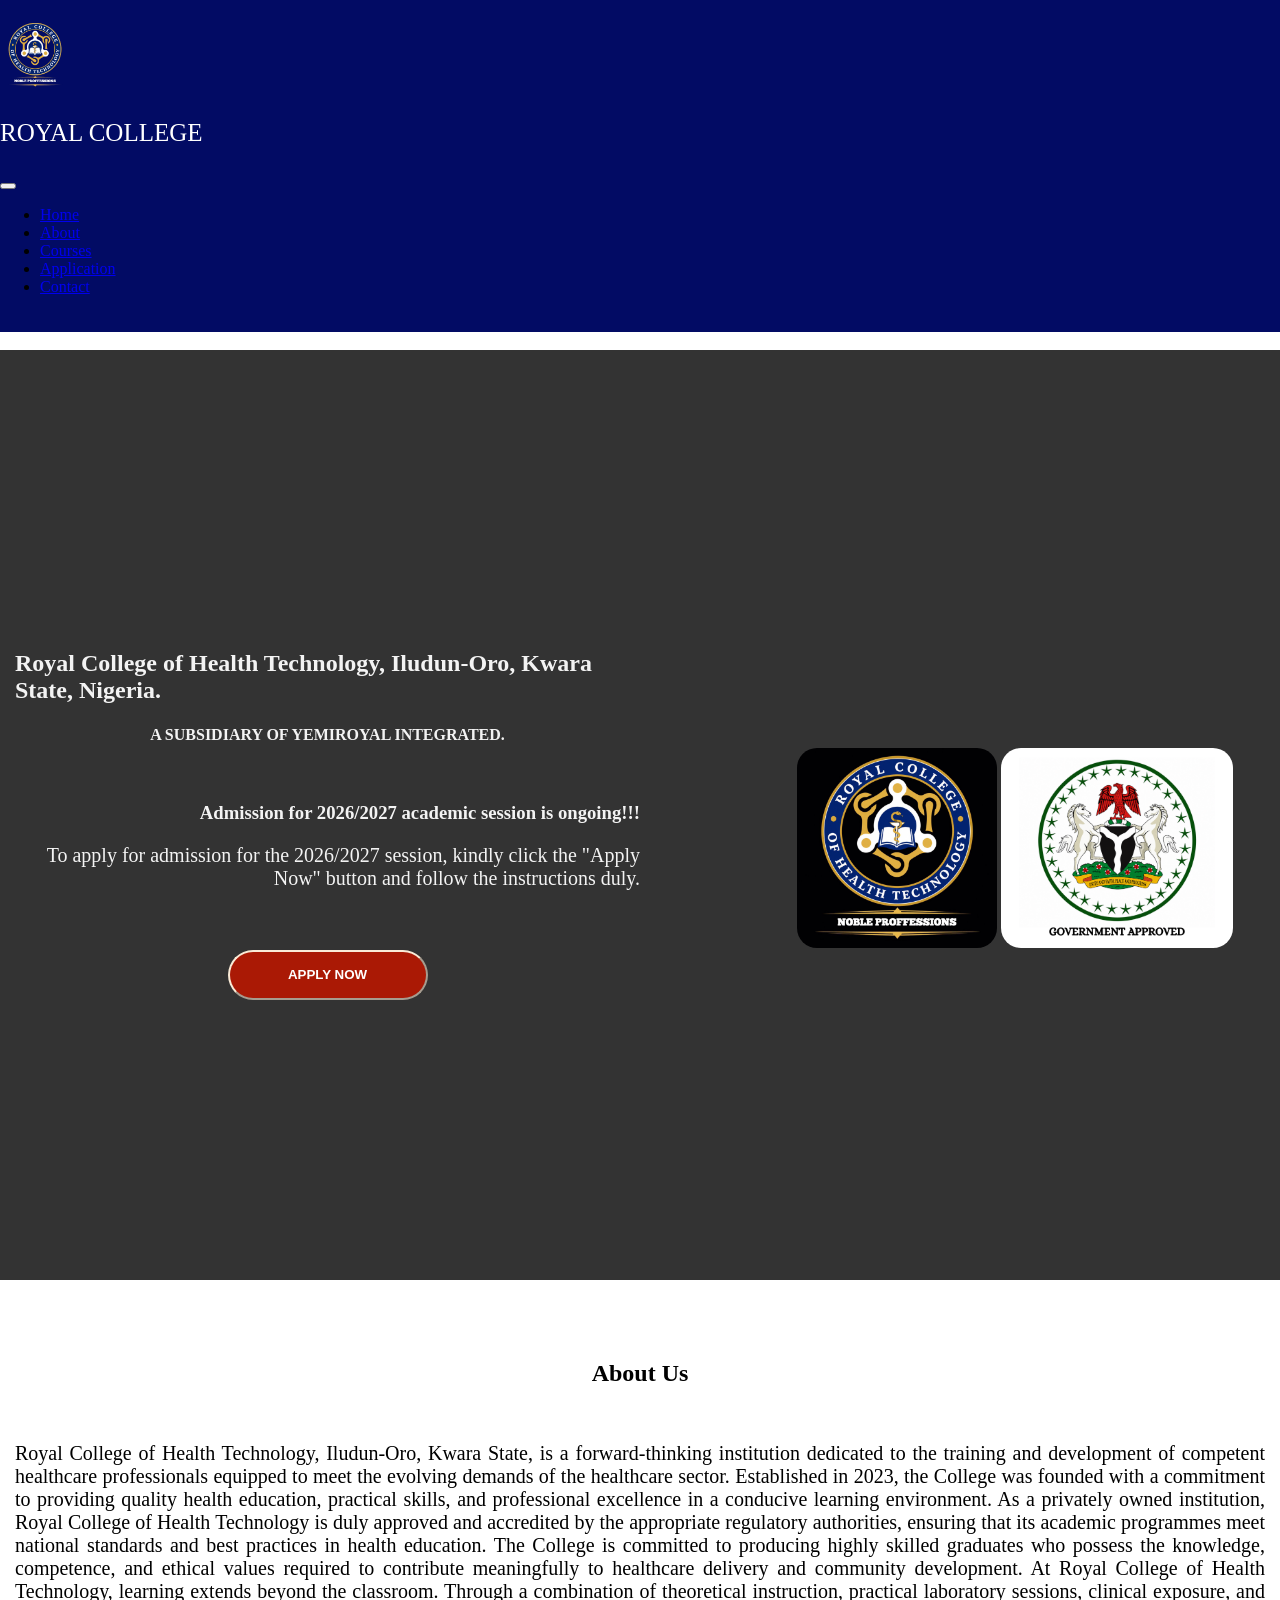
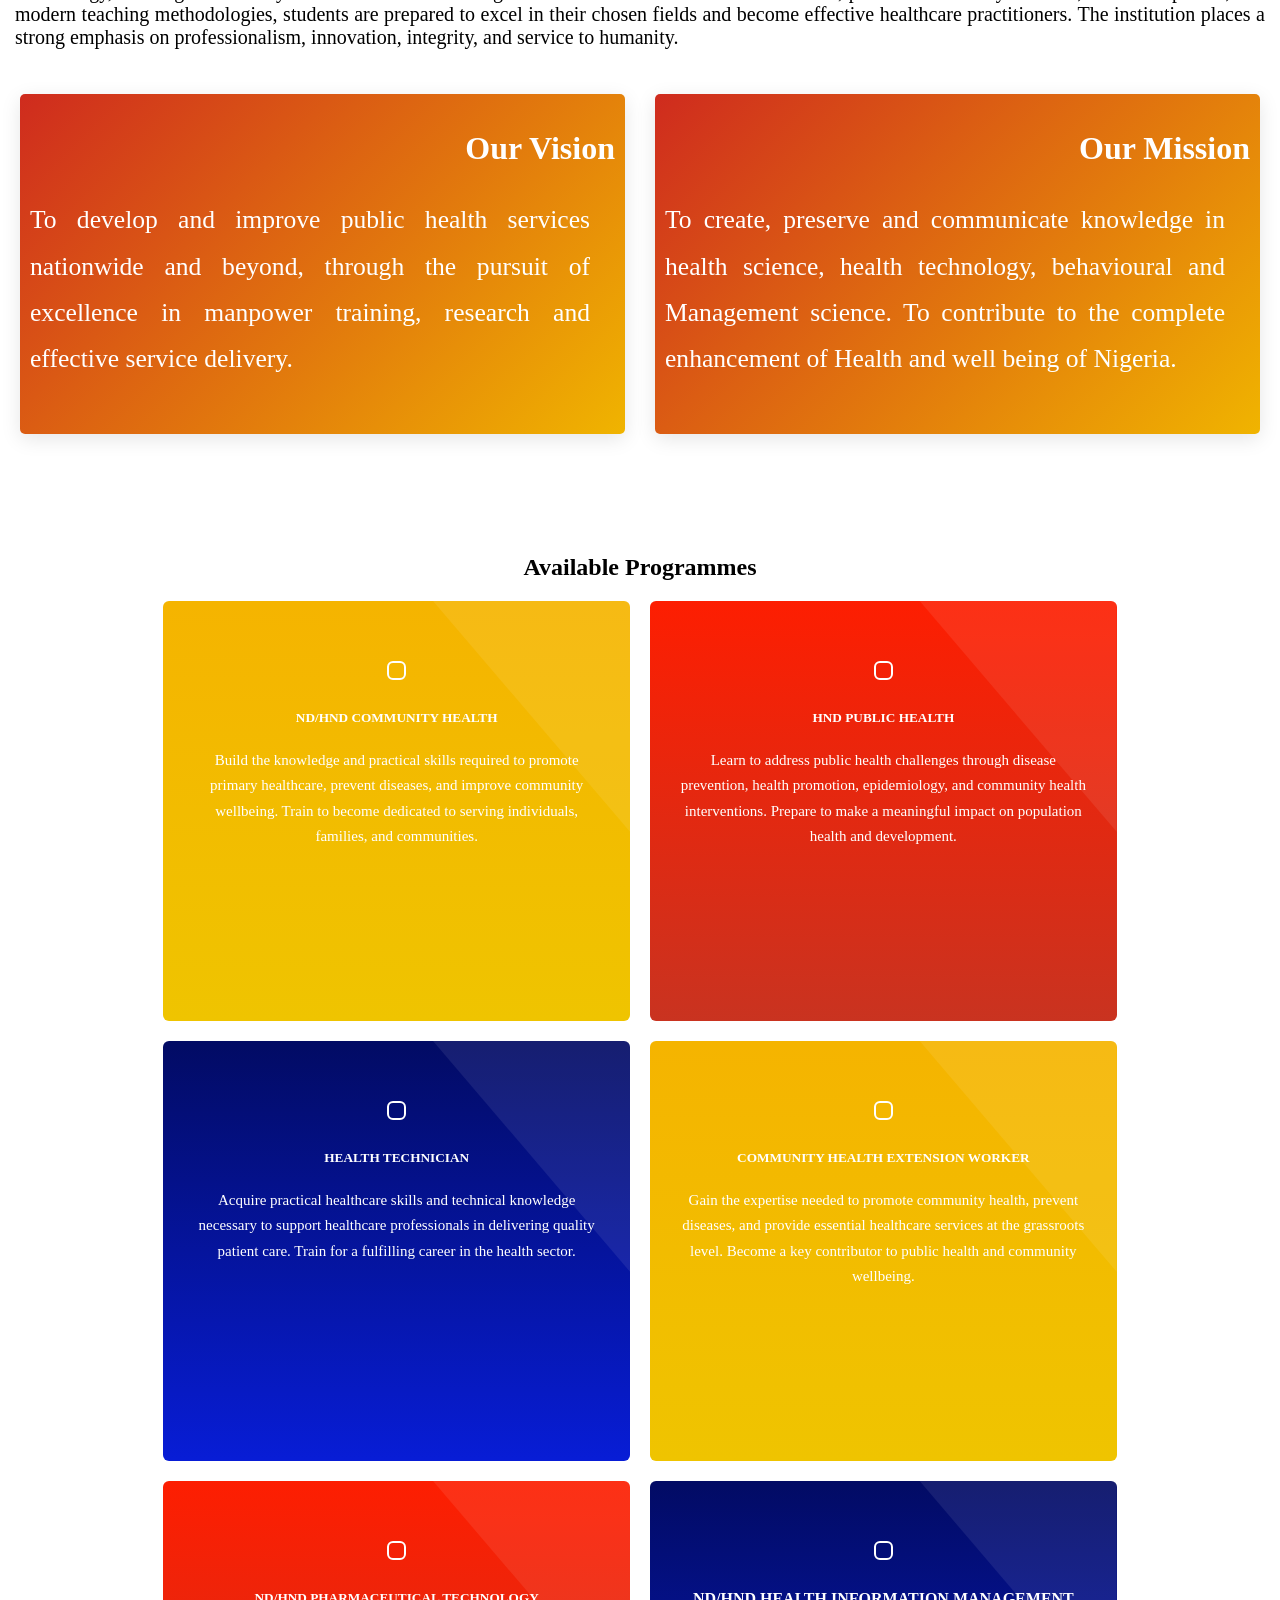
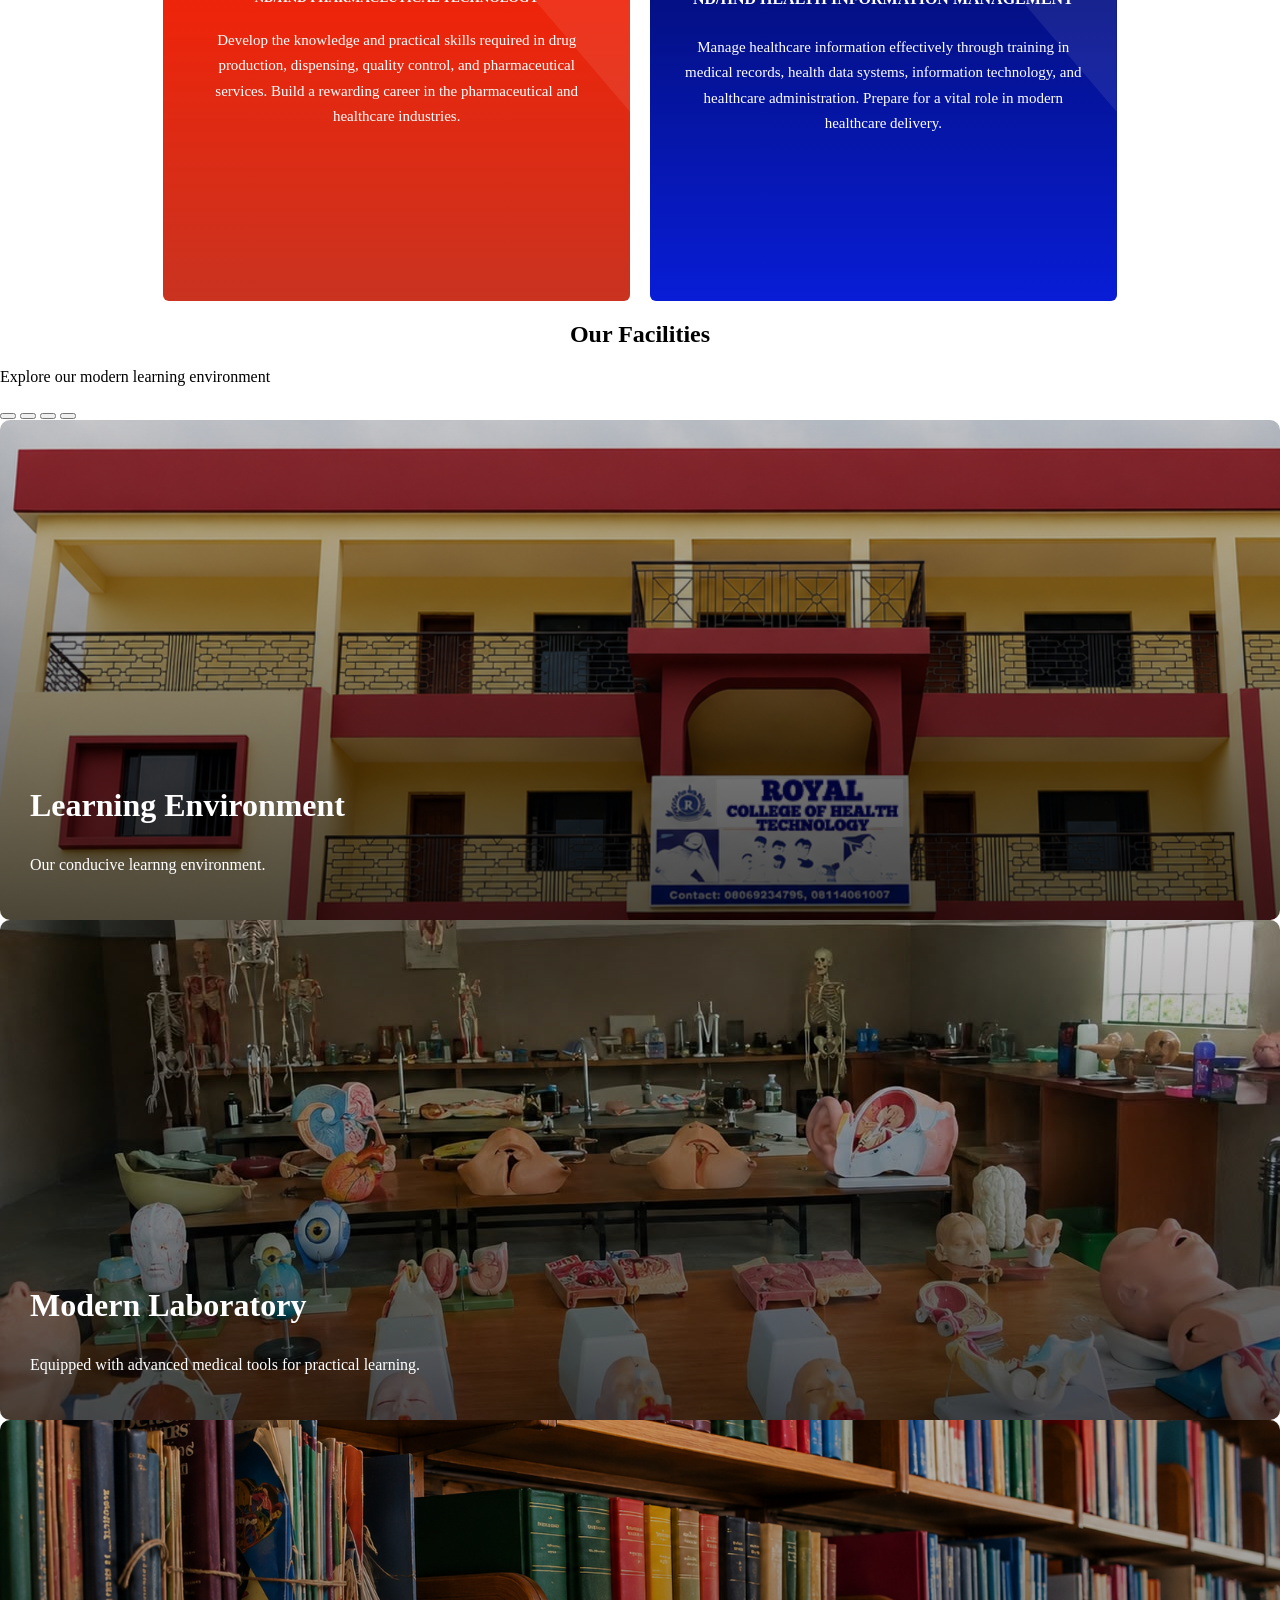
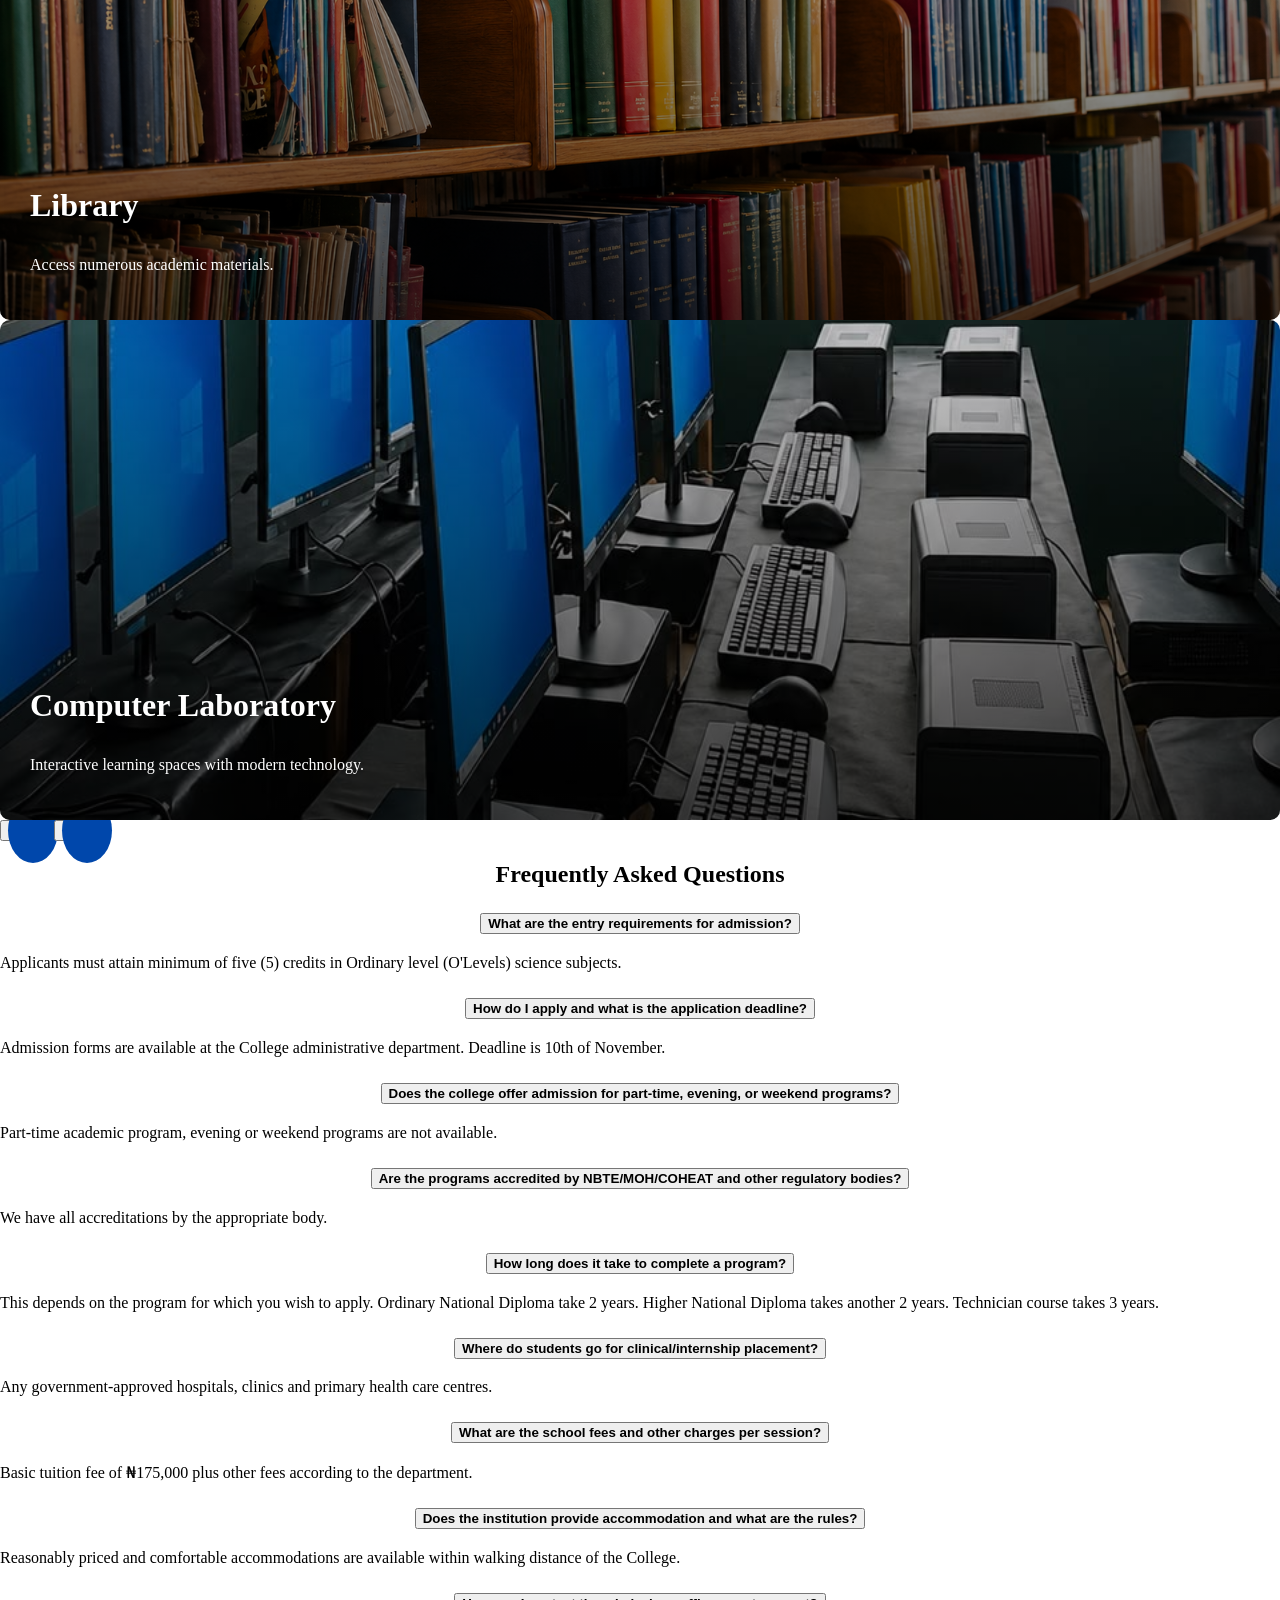
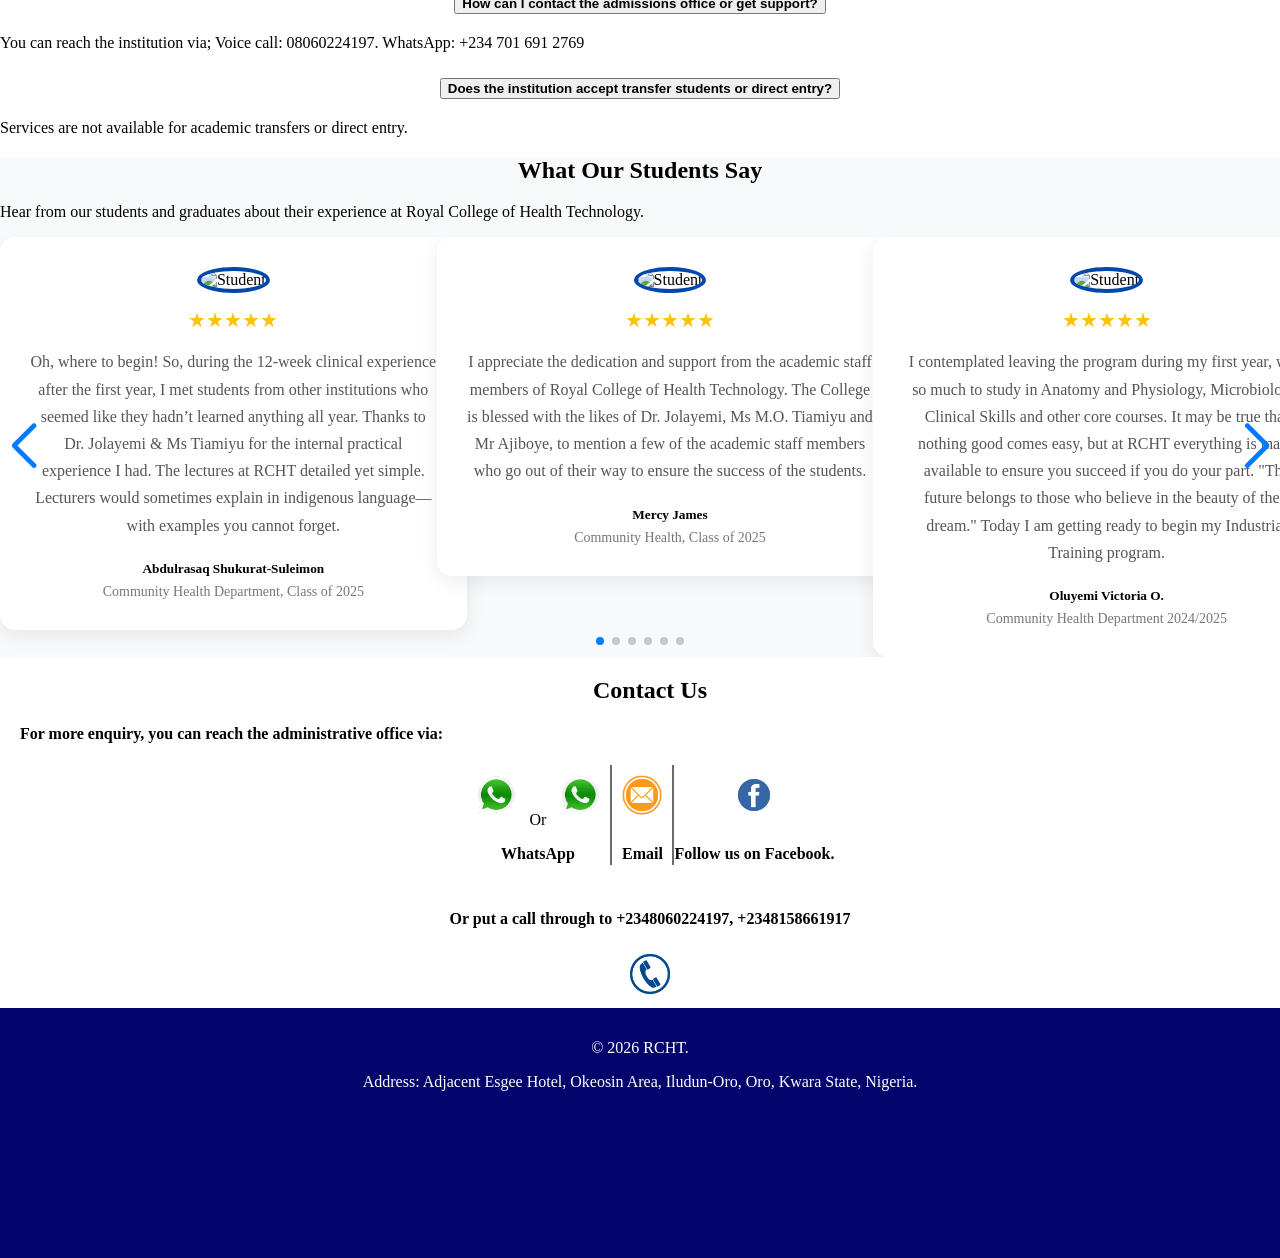
==== index.html @ 039a0ebf "Rename royal.html to index.html" ====
<!DOCTYPE html>
<html lang="en">
<head>
    <meta charset="UTF-8">
	<meta name="viewport" content="width=device-width, initial-scale=1.0">
    <link class="favicon" rel="icon" type="image/png" sizes="196x196" href="favicon.jpeg" alt="Royal College of Health Technology Oro Logo">
    <title>Royal College, Iludun-Oro</title>
    <meta
      name="keywords"
      content="Royal College, Royal College Oro, Health Technology, College of Health tech, Iludun, Iludun-Oro, Oro, Oro Kwara State"
      />
    <link rel="stylesheet" href="style.css">
    <link href="bootstrap/css/bootstrap.css" rel="stylesheet">
    <link rel="stylesheet" href="https://cdn.jsdelivr.net/npm/swiper@11/swiper-bundle.min.css">
</head>
<body>
                <!--======Loader=====-->
    <div id="loader">

                            <!-- Background Decorations -->
            <div class="bg-circle circle1"></div>
            <div class="bg-circle circle2"></div>
            <div class="bg-circle circle3"></div>
        <div class="loader-content">
            <div class="medical-logo">
                        <!-- Rod of Asclepius -->
                <img src="loader.svg" alt="Rod of Asclepius">
                        <!-- Orbit Ring -->
                <div class="orbit">
                    <span class="dot dot1"></span>
                    <span class="dot dot2"></span>
                    <span class="dot dot3"></span>
                </div>
            </div>
        </div>
    </div>
        <!--================Main==================-->
   <header id="header" class="fixed-top">
        <nav id="navbar" class="navbar navbar-expand-lg">
            <div class="container">
                <!-- Logo -->
                <a class="navbar-brand" href="#"><img class="navbrand" src="navbrand.png" alt="brand logo"></a>
                <p class="brandname">ROYAL COLLEGE</p>
                <!-- Hamburger Button -->
                <button class="navbar-toggler" type="button" data-bs-toggle="collapse" data-bs-target="#navbarNav">
                    <span class="navbar-toggler-icon"></span>
                </button>

                    <!-- Navigation Links -->
                <div class="collapse navbar-collapse" id="navbarNav">
                    <ul class="navbar-nav ms-auto">
                        <li class="nav-item">
                            <a class="nav-link " href="#home">Home</a>
                        </li>
                        <li class="nav-item">
                            <a class="nav-link" href="#about-section">About</a>
                        </li>
                        <li class="nav-item">
                            <a class="nav-link" href="#courses">Courses</a>
                        </li>
                        <li class="nav-item">
                            <a class="nav-link" href="application.html" target="__blank">Application</a>
                        </li>
                        <li class="nav-item">
                            <a class="nav-link" href="#contact">Contact</a>
                        </li>
                    </ul>
                </div>
            </div>
        </nav>
    </header>
    <br>
<main class="main">
    <!--Home Section-->
    <section id="home" class="home">
        <div class="hero">
            <h1>Royal College of Health Technology, Iludun-Oro, Kwara State, Nigeria.</h1>    
                <h4 class="fw-bold">A SUBSIDIARY OF YEMIROYAL INTEGRATED.</h4>
                    </br>
                    <h3>Admission for 2026/2027 academic session is ongoing!!!</h3>
                <p>To apply for admission for the 2026/2027 session, kindly click the "Apply Now" button and follow the instructions duly.</p>
            <a href="application.html" target="_blank"><button class="app">APPLY NOW</button></a>	
        </div>
        <div class="hero-image">
            <img class="gov" src="logo.jpeg" alt="Royal College of Health Technology Logo">
            <img class="gov" src="app.png">
        </div>
    </section>
    <!--Home Section End-->

    <!--About Section-->
    <section id="about-section">
        <h2 class="fw-bold">About Us</h2>
        <div class="about">
                <p>
                    Royal College of Health Technology, Iludun-Oro, Kwara State, is a forward-thinking institution dedicated to the training and development of competent healthcare professionals equipped to meet the evolving demands of the healthcare sector. Established in 2023, the College was founded with a commitment to providing quality health education, practical skills, and professional excellence in a conducive learning environment.
                    As a privately owned institution, Royal College of Health Technology is duly approved and accredited by the appropriate regulatory authorities, ensuring that its academic programmes meet national standards and best practices in health education. The College is committed to producing highly skilled graduates who possess the knowledge, competence, and ethical values required to contribute meaningfully to healthcare delivery and community development.
                    At Royal College of Health Technology, learning extends beyond the classroom. Through a combination of theoretical instruction, practical laboratory sessions, clinical exposure, and modern teaching methodologies, students are prepared to excel in their chosen fields and become effective healthcare practitioners. The institution places a strong emphasis on professionalism, innovation, integrity, and service to humanity.
                </p>
        </div>
    </section>
    <!--About Section End-->

    <!--Vision & Mission-->
    <section id="VM">
        <div class="vm-statement">
            <div class="vision">
                    <h2>Our Vision</h2>
                    <p>
                        To develop and improve public health services nationwide and beyond, through the pursuit of excellence in manpower training, research and effective service delivery. 
                    </p>
            </div>
            <div class="mission">
                    <h2>Our Mission</h2>
                        <p>
                            To create, preserve and communicate knowledge in health science, health technology, behavioural and Management science. To contribute to the complete enhancement of Health and well being of Nigeria.
                        </p>
            </div>
        </div>
    </section>

    <!-- V $ M Statement End-->

    <!--Courses section-->
    <section id="courses">
        <h2 class="fw-bold">Available Programmes</h2>
            <div class="courses container py-5">
                <div class="programme a">
                    <div class="icon-box">
                        <i class="bi bi-buildings"></i>
                    </div>
                        <h5>ND/HND COMMUNITY HEALTH</h5>
                            <p>
                                Build the knowledge and practical skills required to promote primary healthcare, prevent diseases, and improve community wellbeing. Train to become dedicated to serving individuals, families, and communities.
                            </p>
                </div>
                <div class="programme b">
                    <div class="icon-box">
                        <i class="bi bi-buildings"></i>
                    </div>
                        <h5>HND PUBLIC HEALTH</h5>
                            <p>
                                Learn to address public health challenges through disease prevention, health promotion, epidemiology, and community health interventions. Prepare to make a meaningful impact on population health and development.
                            </p>
                </div>
                <div class="programme c">
                    <div class="icon-box">
                        <i class="bi bi-buildings"></i>
                    </div>
                        <h5>HEALTH TECHNICIAN</h5>
                        <p>
                            Acquire practical healthcare skills and technical knowledge necessary to support healthcare professionals in delivering quality patient care. Train for a fulfilling career in the health sector.
                        </p>
                </div>
                <div class="programme d">
                    <div class="icon-box">
                        <i class="bi bi-buildings"></i>
                    </div>
                        <h5>COMMUNITY HEALTH EXTENSION WORKER</h5>
                        <p>
                            Gain the expertise needed to promote community health, prevent diseases, and provide essential healthcare services at the grassroots level. Become a key contributor to public health and community wellbeing.
                        </p>
                </div>
                <div class="programme e">
                    <div class="icon-box">
                        <i class="bi bi-buildings"></i>
                    </div>
                        <h5>ND/HND PHARMACEUTICAL TECHNOLOGY</h5>
                        <p>
                            Develop the knowledge and practical skills required in drug production, dispensing, quality control, and pharmaceutical services. Build a rewarding career in the pharmaceutical and healthcare industries.
                        </p>
                </div>
                <div class="programme f">
                    <div class="icon-box">
                        <i class="bi bi-buildings"></i>
                    </div>
                        <h5 class="HIM">ND/HND HEALTH INFORMATION MANAGEMENT</h5>
                        <p>
                            Manage healthcare information effectively through training in medical records, health data systems, information technology, and healthcare administration. Prepare for a vital role in modern healthcare delivery.
                        </p>
                </div>
            </div>
    </section>
    <!--Courses Section End-->

                <!--Facility-->
    <section class="container py-5">
        <div class="text-center mb-5">
            <h2 class="fw-bold">Our Facilities</h2>
            <p class="text-muted">
                Explore our modern learning environment
            </p>
        </div>
        <div id="facilitySlider" class="carousel slide">

            <!-- Indicators -->
            <div class="carousel-indicators">
                <button type="button" data-bs-target="#facilitySlider" data-bs-slide-to="0" class="active"></button>
                <button type="button" data-bs-target="#facilitySlider" data-bs-slide-to="1"></button>
                <button type="button" data-bs-target="#facilitySlider" data-bs-slide-to="2"></button>
                <button type="button" data-bs-target="#facilitySlider" data-bs-slide-to="3"></button>
            </div>

                <!-- Slides -->
            <div class="carousel-inner">
                    <!-- Slide 1 -->
                <div class="carousel-item active">
                    <div class="facility-card">
                        <img src="admin.PNG" alt="Royal College Oro Campus">
                        <div class="facility-overlay">
                            <div>
                                <h3>Learning Environment</h3>
                                <p>Our conducive learnng environment.</p>
                            </div>
                        </div>
                    </div>
                </div>
                <div class="carousel-item">
                    <div class="facility-card">
                        <img src="biolab.jpeg" alt=" Biology Laboratory">
                        <div class="facility-overlay">
                            <div>
                                <h3>Modern Laboratory</h3>
                                <p>Equipped with advanced medical tools for practical learning.</p>
                            </div>
                        </div>
                    </div>
                </div>
                    <!-- Slide 2 -->
                <div class="carousel-item">
                    <div class="facility-card">
                        <img src="library.PNG" alt="Library">
                        <div class="facility-overlay">
                            <div>
                                <h3>Library</h3>
                                <p>Access numerous academic materials.</p>
                            </div>
                        </div>
                    </div>
                </div>
                    <!-- Slide 3 -->
                <div class="carousel-item">
                    <div class="facility-card">
                        <img src="cptlab.jpeg" alt="Computer laboratory">
                        <div class="facility-overlay">
                            <div>
                                <h3>Computer Laboratory</h3>
                                <p>Interactive learning spaces with modern technology.</p>
                            </div>
                        </div>
                    </div>
                </div>
            </div>

                    <!-- Left Button -->
            <button class="carousel-control-prev" type="button" data-bs-target="#facilitySlider" data-bs-slide="prev">
                <span class="carousel-control-prev-icon"></span>
            </button>
                    <!-- Right Button -->
            <button class="carousel-control-next" type="button" data-bs-target="#facilitySlider" data-bs-slide="next">
                <span class="carousel-control-next-icon"></span>
            </button>
        </div>
    </section>

    <!--FAQ-->
    <section>
    <div class="FAQ">
        <div class="container my-5">
            <h2 class="text-center mb-4 fw-bold">Frequently Asked Questions</h2>
                <div class="accordion" id="faqAccordion">
                            <!-- FAQ 1 -->
                        <div class="accordion-item">
                            <h2 class="accordion-header">
                                <button class="accordion-button" type="button" data-bs-toggle="collapse" data-bs-target="#faq1">
                                    What are the entry requirements for admission?
                                </button>
                            </h2>
                            <div id="faq1" class="accordion-collapse collapse" data-bs-parent="#faqAccordion">
                                <div class="accordion-body">
                                    Applicants must attain minimum of five (5) credits in Ordinary level (O'Levels) science subjects.
                                </div>
                            </div>
                        </div>
                                <!-- FAQ 2 -->
                        <div class="accordion-item">
                            <h2 class="accordion-header">
                                <button class="accordion-button collapsed" type="button" data-bs-toggle="collapse" data-bs-target="#faq2">
                                        How do I apply and what is the application deadline?
                                </button>
                            </h2>
                            <div id="faq2" class="accordion-collapse collapse" data-bs-parent="#faqAccordion">
                                <div class="accordion-body">
                                    Admission forms are available at the College administrative department. Deadline is 10th of November.
                                </div>
                        </div>
                                <!-- FAQ 3 -->
                        <div class="accordion-item">
                            <h2 class="accordion-header">
                                <button class="accordion-button collapsed" type="button" data-bs-toggle="collapse" data-bs-target="#faq3">
                                    Does the college offer admission for part-time, evening, or weekend programs?
                                </button>
                            </h2>
                            <div id="faq3" class="accordion-collapse collapse" data-bs-parent="#faqAccordion">
                                <div class="accordion-body">
                                    Part-time academic program, evening or weekend programs are not available.
                                </div>
                            </div>
                        </div>
                        <!--FAQ 4-->
                        <div class="accordion-item">
                            <h2 class="accordion-header">
                                <button class="accordion-button collapsed" type="button" data-bs-toggle="collapse" data-bs-target="#faq4">
                                    Are the programs accredited by NBTE/MOH/COHEAT and other regulatory bodies?
                                </button>
                            </h2>
                            <div id="faq4" class="accordion-collapse collapse" data-bs-parent="#faqAccordion">
                                <div class="accordion-body">
                                    We have all accreditations by the appropriate body.
                                </div>
                            </div>
                        </div>
                        <!--FAQ 5-->
                        <div class="accordion-item">
                            <h2 class="accordion-header">
                                <button class="accordion-button collapsed" type="button" data-bs-toggle="collapse" data-bs-target="#faq5">
                                    How long does it take to complete a program?
                                </button>
                            </h2>
                            <div id="faq5" class="accordion-collapse collapse" data-bs-parent="#faqAccordion">
                                <div class="accordion-body">
                                    This depends on the program for which you wish to apply. Ordinary National Diploma take 2 years. 
                                    Higher National Diploma takes another 2 years. Technician course takes 3 years.
                                </div>
                            </div>
                        </div>
                        <!--FAQ 6-->
                        <div class="accordion-item">
                            <h2 class="accordion-header">
                                <button class="accordion-button collapsed" type="button" data-bs-toggle="collapse" data-bs-target="#faq6">
                                    Where do students go for clinical/internship placement?
                                </button>
                            </h2>
                            <div id="faq6" class="accordion-collapse collapse" data-bs-parent="#faqAccordion">
                                <div class="accordion-body">
                                    Any government-approved hospitals, clinics and primary health care centres.
                                </div>
                            </div>
                        </div>
                        <!--FAQ 7-->
                        <div class="accordion-item">
                            <h2 class="accordion-header">
                                <button class="accordion-button collapsed" type="button" data-bs-toggle="collapse" data-bs-target="#faq7">
                                    What are the school fees and other charges per session?
                                </button>
                            </h2>
                            <div id="faq7" class="accordion-collapse collapse" data-bs-parent="#faqAccordion">
                                <div class="accordion-body">
                                    Basic tuition fee of ₦175,000 plus other fees according to the department.
                                </div>
                            </div>
                        </div>
                        <!--FAQ 8-->
                        <div class="accordion-item">
                            <h2 class="accordion-header">
                                <button class="accordion-button collapsed" type="button" data-bs-toggle="collapse" data-bs-target="#faq8">
                                    Does the institution provide accommodation and what are the rules?
                                </button>
                            </h2>
                            <div id="faq8" class="accordion-collapse collapse" data-bs-parent="#faqAccordion">
                                <div class="accordion-body">
                                    Reasonably priced  and comfortable accommodations are available within walking distance of the College.
                                </div>
                            </div>
                        </div>
                        <!--FAQ 9-->
                        <div class="accordion-item">
                            <h2 class="accordion-header">
                                <button class="accordion-button collapsed" type="button" data-bs-toggle="collapse" data-bs-target="#faq9">
                                    How can I contact the admissions office or get support?
                                </button>
                            </h2>
                            <div id="faq9" class="accordion-collapse collapse" data-bs-parent="#faqAccordion">
                                <div class="accordion-body">
                                    You can reach the institution via; Voice call: 08060224197. WhatsApp: +234 701 691 2769
                                </div>
                            </div>
                        </div>
                        <!--FAQ 10-->
                        <div class="accordion-item">
                            <h2 class="accordion-header">
                                <button class="accordion-button collapsed" type="button" data-bs-toggle="collapse" data-bs-target="#faq10">
                                    Does the institution accept transfer students or direct entry?
                                </button>
                            </h2>
                            <div id="faq10" class="accordion-collapse collapse" data-bs-parent="#faqAccordion">
                                <div class="accordion-body">
                                    Services are not available for academic transfers or direct entry.                                
                                </div>
                            </div>
                        </div>
                    </div>
            </div>
    </section>

    <section class="testimonials py-5">
        <div class="container">
            <div class="text-center mb-5">
                <h2 class="fw-bold">What Our Students Say</h2>
                    <p class="text-muted">
                        Hear from our students and graduates about their experience at Royal College of Health Technology.
                    </p>
            </div>
            <div class="swiper testimonialSwiper">
                <div class="swiper-wrapper">
                                    <!-- Testimonial 1 -->
                    <div class="swiper-slide">
                        <div class="testimonial-card">
                            <img src="images/student1.jpg" alt="Student">
                            <div class="stars">★★★★★</div>
                            <p>
                                Oh, where to begin! So, during the 12-week clinical experience after the first year, I met students from other institutions who seemed like they hadn’t learned anything all year. Thanks to Dr. Jolayemi & Ms Tiamiyu for the internal practical experience I had. The lectures at RCHT detailed yet simple. Lecturers would sometimes explain in indigenous language—with examples you cannot forget.
                            </p>
                            <h5>Abdulrasaq Shukurat-Suleimon</h5>
                            <span>Community Health Department, Class of 2025</span>
                        </div>
                    </div>

                                    <!-- Testimonial 2 -->
                    <div class="swiper-slide">
                        <div class="testimonial-card">
                            <img src="images/student2.jpg" alt="Student">
                            <div class="stars">★★★★★</div>
                            <p>
                                I appreciate the dedication and support from the academic staff members of Royal College of Health Technology. The College is blessed with the likes of Dr. Jolayemi, Ms M.O. Tiamiyu and Mr Ajiboye, to mention a few of the academic staff members who go out of their way to ensure the success of the students.
                            </p>
                            <h5>Mercy James</h5>
                            <span>Community Health, Class of 2025</span>
                        </div>
                    </div>

                                <!-- Testimonial 3 -->
                    <div class="swiper-slide">
                        <div class="testimonial-card">
                            <img src="images/student3.jpg" alt="Student">
                                <div class="stars">★★★★★</div>
                                <p>
                                    I contemplated leaving the program during my first year, with so much to study in Anatomy and Physiology, Microbiology, Clinical Skills and other core courses. It may be true that nothing good comes easy, but at RCHT everything is made available to ensure you succeed if you do your part. "The future belongs to those who believe in the beauty of their dream." Today I am getting ready to begin my Industrial Training program.
                                </p>
                                <h5>Oluyemi Victoria O.</h5>
                                <span>Community Health Department 2024/2025</span>
                        </div>
                    </div>

                                <!-- Testimonial 4 -->
                    <div class="swiper-slide">
                        <div class="testimonial-card">
                            <img src="images/student4.jpg" alt="Student">
                                <div class="stars">★★★★★</div>
                                <p>
                                    Royal College of Health Technology (Community Health Department) prepared me for more than the Community Health Licensing Exam. During my Industrial Training, I worked with a medical doctor who was always impressed with how I answered questions and performed procedures. Graduates of Royal College are well prepared and truly understand the field.
                                </p>
                                <h5>Faith James</h5>
                                <span>Community Health, Class of 2025</span>
                        </div>
                    </div>

                            <!-- Testimonial 5 -->
                    <div class="swiper-slide">
                        <div class="testimonial-card">
                            <img src="images/student5.jpg" alt="Student">
                                <div class="stars">★★★★★</div>
                                <p>
                                    Royal College provides quality education and practical training that prepares students for their future career in healthcare. You are sure to have the best experience with qualified and dedicated lecturers. I am happy and proud to be a student of Royal College of Health Technology, Oro.
                                </p>
                                <h5>Adeyemo Omolara Abosede</h5>
                            <span>Community Health</span>
                        </div>
                    </div>

                            <!-- Testimonial 6 -->
                    <div class="swiper-slide">
                        <div class="testimonial-card">
                            <img src="images/student6.jpg" alt="Student">
                                <div class="stars">★★★★★</div>
                                <p>
                                    Studying at Royal College has been a wonderful experience. The lecturers are knowledgeable and supportive, while the learning environment encourages academic excellence. The College has helped me develop both academically and personally.
                                </p>
                                <h5>Foluwayemi Oluwatoyin Esther</h5>
                            <span>Community Health</span>
                        </div>
                    </div>
                </div>

                    <div class="swiper-pagination"></div>
                    <div class="swiper-button-prev"></div>
                    <div class="swiper-button-next"></div>
            </div>
        </div>
    </section>

    <!--Contact-->
    <section id="contact">
        <div class="contact">
            <div>
                <h2 class="fw-bold">Contact Us</h2>
            </div>
            <h4>For more enquiry, you can reach the administrative office via:</h4>
            <div class="info">
                <div class="online">
                    <div>
                        <a href="https://wa.me/+2347016912769" target="_blank"> <img src="whatsapp.png"></a> Or
                        <a href="https://wa.me/+2348114261007" target="_blank"> <img src="whatsapp.png"></a>
                        <p>WhatsApp</p>
                    </div>
                    <div class="line"></div>
                    <div>
			            <a href = "mailto: yemiroyalcollegeofhealthtech@gmail.com" target="_blank"><img src="email.png"></a>
                        <p>Email</p>
                    </div>
                    <div class="line"></div>
                    <div>
			            <a href="https://www.facebook.com/profile.php?id=61589520686874" target="_blank"> <img src="facebook.png"></a>
                        <p>Follow us on Facebook.</p>
                    </div>
                </div>
                <div>
                    <p>Or put a call through to +2348060224197, +2348158661917</p>
                    <img src="Phone_icon.png">
                </div>
		    </div>
        </div>
    </section>
</main>

    <footer class="footer">
        <p>&copy; 2026 RCHT.</p>
        <p>Address: Adjacent Esgee Hotel, Okeosin Area, Iludun-Oro, Oro, Kwara State, Nigeria.</p>
		<!--<p class="confd">Developed by PITC</p>-->
    </footer>
    <script src="bootstrap/js/bootstrap.bundle.min.js"></script>

<script src="script.js"></script>
<script src="https://cdn.jsdelivr.net/npm/swiper@11/swiper-bundle.min.js"></script>

<script>

const swiper = new Swiper(".testimonialSwiper", {

    loop:true,

    grabCursor:true,

    spaceBetween:30,

    autoplay:{
        delay:5000,
        disableOnInteraction:false,
    },

    pagination:{
        el:".swiper-pagination",
        clickable:true,
    },

    navigation:{
        nextEl:".swiper-button-next",
        prevEl:".swiper-button-prev",
    },

    breakpoints:{

        0:{
            slidesPerView:1
        },

        768:{
            slidesPerView:2
        },

        992:{
            slidesPerView:3
        }

    }

});

</script>
<script>

const loader = document.getElementById("loader");
const website = document.getElementById("website-content");

const minimumLoaderTime = 2000; // 2 seconds

const startTime = Date.now();

window.addEventListener("load", () => {

    const elapsed = Date.now() - startTime;

    const remainingTime = Math.max(minimumLoaderTime - elapsed, 0);

    setTimeout(() => {

        loader.classList.add("hide");

        website.style.visibility = "visible";
        website.style.opacity = "1";

        setTimeout(() => {

            loader.remove();

        }, 800);

    }, remainingTime);

});</script>
</body>
</html>
---- style.css ----
#loader{
    position: fixed;
    inset: 0;
    width: 100%;
    height: 100vh;
    background: #0047AB;

    display: flex;
    justify-content: center;
    align-items: center;

    overflow: hidden;
    z-index: 99999;

    transition: opacity .8s ease,
                visibility .8s ease;
}

#loader.hide{
    opacity: 0;
    visibility: hidden;
}

#website-content{
    opacity: 0;
    visibility: hidden;
    transition: opacity .8s ease;
}

.loader-content{

    display:flex;
    justify-content:center;
    align-items:center;

    position:relative;
}

.medical-logo{

    position:relative;

    width:180px;
    height:180px;

    display:flex;
    justify-content:center;
    align-items:center;

    animation:
        logoAppear 1s ease forwards,
        floatLogo 3s ease-in-out infinite;
}


/* SVG */

.medical-logo img{

    width:140px;
    height:140px;

    object-fit:contain;

    position:relative;

    z-index:10;

    animation: glow 2.2s ease-in-out infinite;
}

.orbit{

    position:absolute;

    width:240px;
    height:240px;

    top:50%;
    left:50%;

    transform:translate(-50%, -50%);

    animation:spin 8s linear infinite;

    pointer-events:none;
}

.dot{

    position:absolute;

    width:10px;
    height:10px;

    border-radius:50%;

    background:#fff;

    box-shadow:
        0 0 10px #fff,
        0 0 20px #fff,
        0 0 35px #fff;
}

/* Top */

.dot1{

    top:0;
    left:50%;

    transform:translateX(-50%);
}

/* Bottom Left */

.dot2{

    bottom:18px;
    left:28px;

    width:8px;
    height:8px;
}

/* Bottom Right */

.dot3{

    bottom:18px;
    right:28px;

    width:6px;
    height:6px;
}

.bg-circle{

    position:absolute;

    border-radius:50%;

    background:rgba(255,255,255,.05);

    animation:bgFloat 10s ease-in-out infinite;
}

.circle1{

    width:350px;
    height:350px;

    left:-120px;
    top:-120px;
}

.circle2{

    width:250px;
    height:250px;

    right:-70px;
    bottom:-70px;

    animation-duration:14s;
}

.circle3{

    width:170px;
    height:170px;

    right:15%;
    top:18%;

    animation-duration:18s;
}


@keyframes logoAppear{

    from{

        opacity:0;

        transform:scale(.5);
    }

    to{

        opacity:1;

        transform:scale(1);
    }

}


@keyframes glow{

    0%{

        filter:
        drop-shadow(0 0 5px rgba(255,255,255,.4))
        drop-shadow(0 0 15px rgba(255,255,255,.3));

    }

    50%{

        filter:
        drop-shadow(0 0 18px rgba(255,255,255,.9))
        drop-shadow(0 0 35px rgba(255,255,255,.7))
        drop-shadow(0 0 60px rgba(255,255,255,.5));

    }

    100%{

        filter:
        drop-shadow(0 0 5px rgba(255,255,255,.4))
        drop-shadow(0 0 15px rgba(255,255,255,.3));

    }

}


@keyframes floatLogo{

    0%,100%{

        transform:translateY(0);

    }

    50%{

        transform:translateY(-10px);

    }

}


@keyframes spin{

    from{

        transform:
            translate(-50%,-50%)
            rotate(0deg);

    }

    to{

        transform:
            translate(-50%,-50%)
            rotate(360deg);

    }

}


@keyframes bgFloat{

    0%,100%{

        transform:translateY(0);

    }

    50%{

        transform:translateY(-30px);

    }

}

body{
    background-color: #FFFFFF;
    padding: 0;
    margin: 0;
    text-align: justify;
    font-family: 'Times New Roman', Times, serif;
}
html{
  scroll-behavior: smooth;
}
h1{
    font-weight: 700;
}

h2{
    font-weight: bold;
    text-align: center;
}

#header{
    background-color: #020b64;
}

.navbrand{
    height: 70px;
    width: 70px;
}

#navbar{

    background:transparent;

    transition:all .4s ease;

    padding:20px 0;

    z-index:999;
}

/* On Scroll */

#navbar.scrolled{

    background:rgba(0, 71, 171, .85);

    backdrop-filter:blur(12px);
    -webkit-backdrop-filter:blur(12px);

    box-shadow:0 10px 30px rgba(0,0,0,.15);

    padding:12px 0;
}

.brandname{
    color: #FFFFFF;
    font-family: Algerian;
    font-size: 25px;
}
.home{
    /*margin-top: 50px;*/
    padding: 15px;
    height: 100vh;
    color: #fffffff1;
    justify-content: center;
    align-items: center;
    text-align: center;
    background-image: url("admin.png");
    background-position: center;
    background-size: cover;
    background-blend-mode: overlay;
	background-color: #000000cc;
    display: flex;
    justify-content: space-between;
	align-items: center;
}

.home p{
    font-size: 20px;
}

.home h3{
    font-weight: bold;
}

.hero{
    flex-basis: 50%;
}
.hero h1{
    text-align: left;
}

.hero h3, .hero p{
    text-align: right;
}

.hero-image{
    flex-basis: 40%;
}

.app{
    background-color: #aa1905;
    color:#FFFFFF;
    border-radius: 25px;
    border-color: antiquewhite;
    font-weight: bold;
    margin-top: 40px;
    transition: transform 0.2s ease;
    height: 50px;
    width: 200px;
}

.app:hover{
    background-color: #071486;
    transform: scale(1.2);
}

.gov{
    height: 200px;
    border-radius: 20px;
    margin-top: 70px;
}

@media (max-width: 768px) {
    .home{
        margin-top: 45px;
        display: flex;
        flex-direction: column;
    }

    .home h1, .home h3, .home h4, .home p{
        text-align: center;
    }

    .app{
        height: 35px;
        width: 145px;
        border-radius: 20px;
    }

    .hero-image{
        margin-bottom: 40px;
        display: flex;
        flex-direction: row;
        gap: 20px;
        width: 805;
    }

    .gov{
        height: 170px;
        border-radius: 20px;
    }
}

@media (max-width: 390px){
    .home h1{
        font-size: x-large;
    }

    .home h4{
        font-size: large;
    }

    .home h3{
        font-size: large/*15px*/;
    }

    .home p{
        font-size: medium;
    }

    .app{
        height: 30px;
        width: 140px;
        border-radius: 17px;
    }
    
    .gov{
        height: 140px;
        border-radius: 15px;
    }
}

#about-section{
    margin-top: 80px;
}

.about{
    padding: 15px;
}

.about p{
    font-size: 20px;
}

.vm-statement{
    padding: 20px;
    display: flex;
	flex-wrap: wrap;
	flex-direction: row;
	gap: 30px;
    justify-content: center;
	text-align: center;
	background-size: cover;
	background-position: center;
	padding-top: 10px;
}


.mission, .vision{
    background: linear-gradient(135deg, #cf2b1e, #f0b400);
    border-radius: 5px;
    padding: 10px;
    display: inline-block;
    color: #FFFFFF;
    min-height: 320px;
    flex: 1;
    width: 250px;
    box-shadow: 0 5px 20px rgba(0,0,0,0.1);
}

.mission h2, .vision h2{
    font-size: 2rem;
    font-weight: bold;
    margin-bottom: 30px;
    text-align: right;
}

.mission p, .vision p{
    text-align: left;
}

.mission p, .vision p{
    font-size: 1.6rem;
    line-height: 1.8;
    text-align: justify;
    margin-right: 25px;
}

/* Mobile Responsive */
@media(max-width:768px){
    .vm-statement{
        align-items: center;
	    flex-direction: column;
        justify-content: center;
    }
    .mission, .vision{
        padding: 35px 25px;
        min-width: 90%;
    }

    .mission h2, .vision h2{
        font-size: 1.8rem;
    }

    .mission p, .vision p{
        font-size: 1.3rem;
        text-align: justify;
    }
}

#courses{
    margin-top: 100px;
}

.courses{
    display: flex;
    flex-wrap: wrap;
    gap: 20px;
    justify-content: center;
}

/* Each Card */
.programme{
    position: relative;
    width: calc(33.333% - 20px);
    background: linear-gradient(180deg, #f5b400, #efc400);
    border-radius: 6px;
    overflow: hidden;
    color: white;
    padding: 60px 30px;
    text-align: center;
    display: inline-block;
    height: 300px;
    opacity: 0;
    transform: translateY(80px);
    /*transition: all 0.8s ease;*/
    transition: all 1s cubic-bezier(0.22, 1, 0.36, 1);
    transform: translateX(-100px);
    transform: scale(0.8);
}

.programme.show{
    opacity: 1;

    transform: translateY(0);
}

.programme:nth-child(1){
    transition-delay: 0.1s;
}

.programme:nth-child(2){
    transition-delay: 0.2s;
}

.programme:nth-child(3){
    transition-delay: 0.3s;
}

.programme:nth-child(4){
    transition-delay: 0.4s;
}

.courses h5{
    font-weight: bold;
}

Responsive 
@media(max-width: 992px){

    .programme{
        width: calc(50% - 20px);
    }

}

@media(max-width: 768px){

    .programme{
        width: 100%;
    }

}

/* Diagonal Shape */
.programme::before{
    content: "";
    position: absolute;
    top: 0;
    right: 0;
    width: 65%;
    height: 55%;
    background: rgba(255,255,255,0.08);

    clip-path: polygon(100% 0, 100% 100%, 35% 0);
}

/* Icon Box */
.icon-box{
    width: 15px;
    height: 15px;
    border: 2px solid white;
    border-radius: 6px;
    display: flex;
    justify-content: center;
    align-items: center;
    margin: 0 auto 30px;
    position: relative;
    z-index: 2;
}

.icon-box i{
    font-size: 15px;
}

.programme h3{
    font-weight: bold;
    margin-bottom: 20px;
    position: relative;
    z-index: 2;
}

.programme p{
    font-size: 15px;
    line-height: 1.7;

    position: relative;
    z-index: 2;
}

.HIM{
    font-size: medium;
}

.b, .e{
    background: linear-gradient(180deg, #fd1e01, #c93320);
}

.c, .f{
    background: linear-gradient(180deg, #020b64, #081dd6);
}
    
.lmore{
    margin: 40px;
    background-color: #fd1e01;
    color: #ffffff;
    border-radius: 5px;
    border-color: antiquewhite;
    font-weight: bold;
}

.facility-card{
    height: 500px;
    border-radius: 10px;
    overflow: hidden;
    position: relative;
}

.facility-card img{
    width: 100%;
    height: 100%;
    object-fit: cover;
}

.facility-overlay{
    position: absolute;
    inset: 0;
    background: linear-gradient(to top,rgba(0,0,0,0.7),rgba(0,0,0,0.2));
    display: flex;
    align-items: end;
    padding: 30px;
    color: white;
}

.facility-overlay h3{
    font-size: 2rem;
    font-weight: bold;
}

    /* Custom Buttons */
.carousel-control-prev,
.carousel-control-next{
    width: 60px;
}

.carousel-control-prev-icon,
.carousel-control-next-icon{
    background-color: rgba(0,0,0,0.5);
    padding: 25px;
    border-radius: 50%;
}

#contact{
    /*height: 400px;*/
    padding-left: 20px;
}

.contact img {
	width: 40px;
	height: 40px;
	margin: 10px;
}

.info {
    display: flex;
    flex-direction: column;
    align-items: center;
    text-align: center;
    gap: 15px;
}

.info p{
    font-weight: bold;
}

.accordion-item  button{
    font-weight: bold;
}

.allen{
    font-size: 13px;
}

.allen img{
    width:20;
    height: 25;
}

.testimonials{
    background:#f8f9fa;
}

.testimonial-card{

    background:white;

    padding:30px;

    border-radius:15px;

    text-align:center;

    height:100%;

    box-shadow:0 5px 20px rgba(0,0,0,.08);

    transition:all .3s ease;
}

.testimonial-card:hover{

    transform:translateY(-8px);

    box-shadow:0 15px 35px rgba(0,0,0,.15);
}

.testimonial-card img{

    width:90px;

    height:90px;

    border-radius:50%;

    object-fit:cover;

    margin-bottom:15px;

    border:4px solid #0047AB;
}

.stars{

    color:#ffc107;

    font-size:20px;

    margin-bottom:15px;
}

.testimonial-card p{

    color:#555;

    line-height:1.7;

    margin-bottom:20px;
}

.testimonial-card h5{

    font-weight:700;

    margin-bottom:5px;
}

.testimonial-card span{

    color:#777;

    font-size:14px;
}

/* Custom Carousel Buttons */

.carousel-control-prev,
.carousel-control-next{

    width:50px;
}

.carousel-control-prev-icon,
.carousel-control-next-icon{

    background-color:#0047AB;

    padding:25px;

    border-radius:50%;
}

/* Mobile */

@media(max-width:768px){

    .testimonial-card{

        margin-bottom:20px;
    }

}

/* SWIPER */

.testimonialSwiper{
    padding:20px 10px 70px;
}

.swiper-slide{
    display:flex;
    height:auto;
}

.testimonial-card{
    width:100%;
    height:100%;
}

/* Navigation Buttons */

.swiper-button-next,
.swiper-button-prev{

    color:#0047AB;
    font-weight:bold;
}

.swiper-button-next::after,
.swiper-button-prev::after{

    font-size:28px;
    font-weight:700;
}

/* Pagination */

.swiper-pagination-bullet{

    width:12px;
    height:12px;

    background:#0047AB;

    opacity:.4;
}

.swiper-pagination-bullet-active{

    opacity:1;
}

/* Mobile */

@media (max-width:768px){

    .testimonialSwiper{

        padding:20px 0 60px;
    }

    .swiper-button-next,
    .swiper-button-prev{

        display:none;
    }

    .testimonial-card{

        padding:25px;
    }

}

.online{
    display: flex;
    flex-direction: row;
}

.line{
    border-right: 2px solid #6b6969;
    height: 100px;
}

.footer{
    text-align: center;
    height: 220px;
    background-color: rgb(4, 4, 109);
    padding: 15px;
    color: #ffffff;
}


/*Application Page*/
.application-page{
    margin-top: 100px;
    padding: 10px;
}
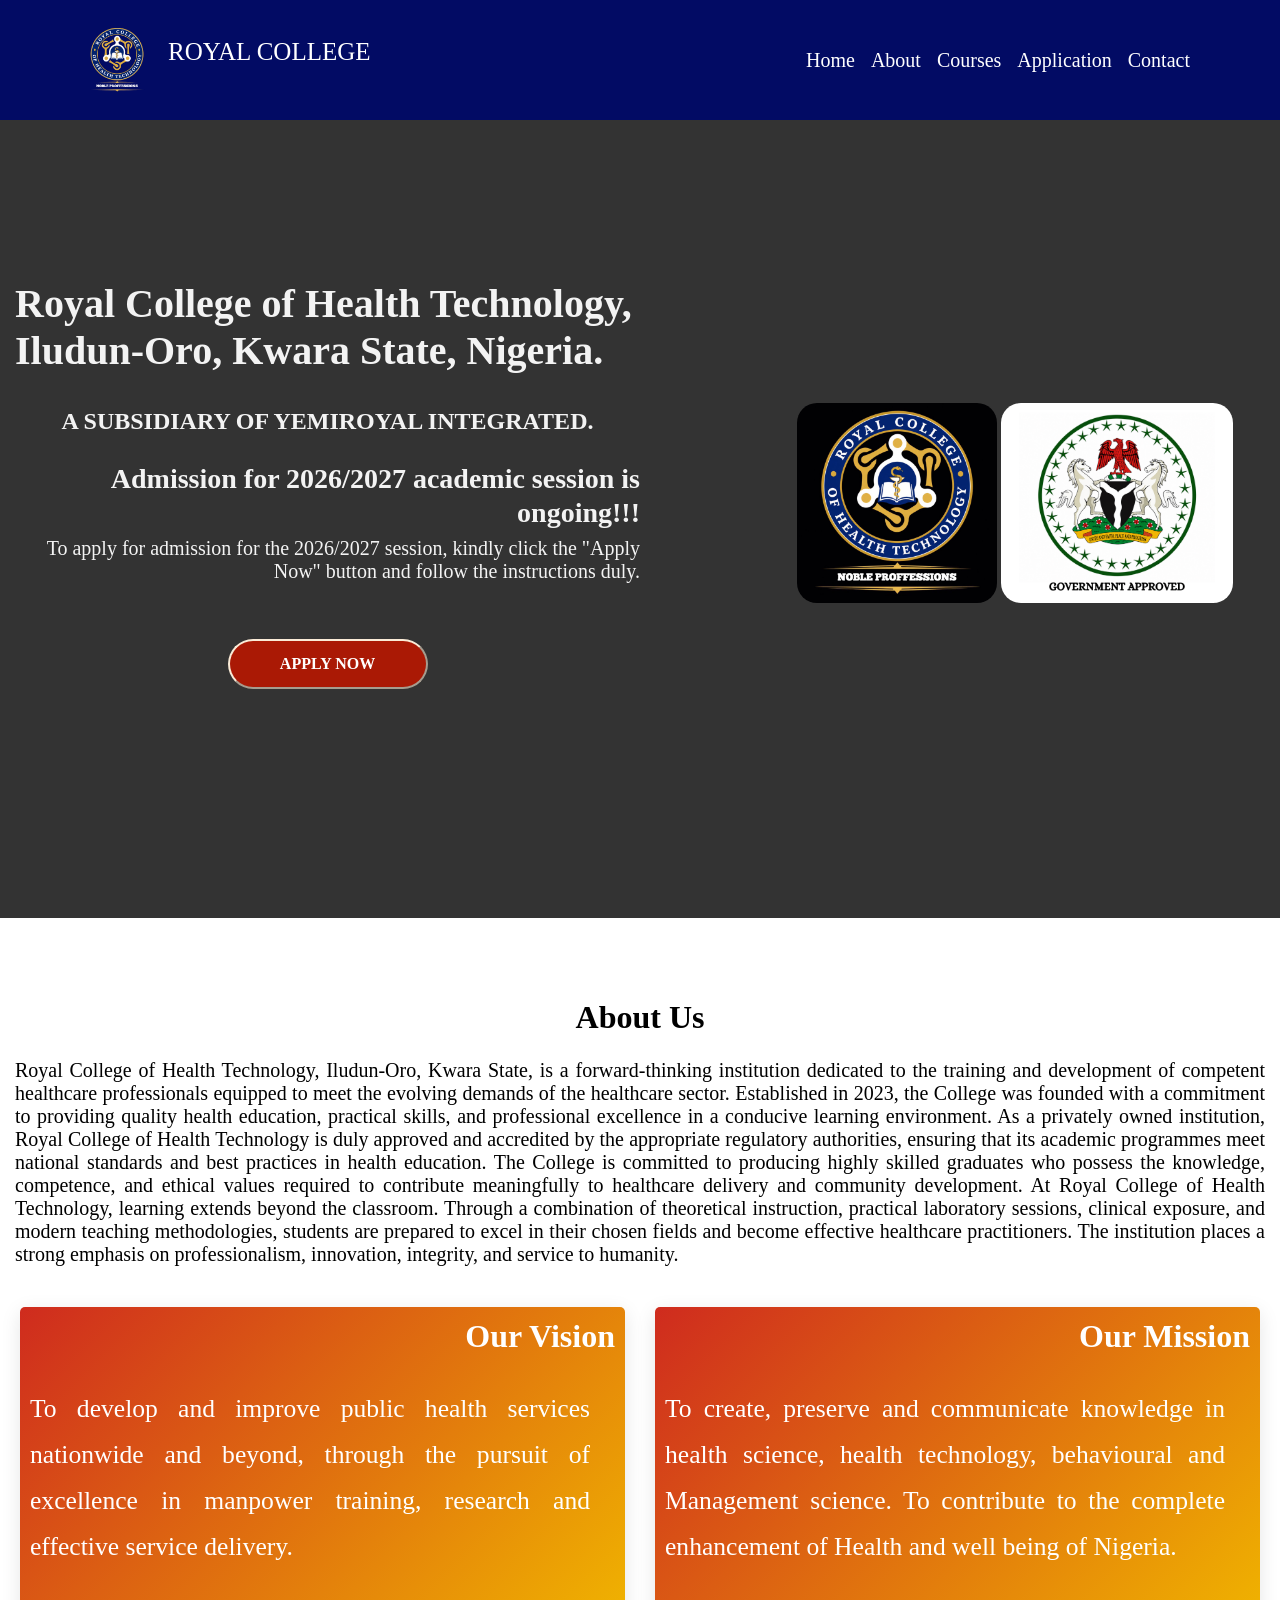
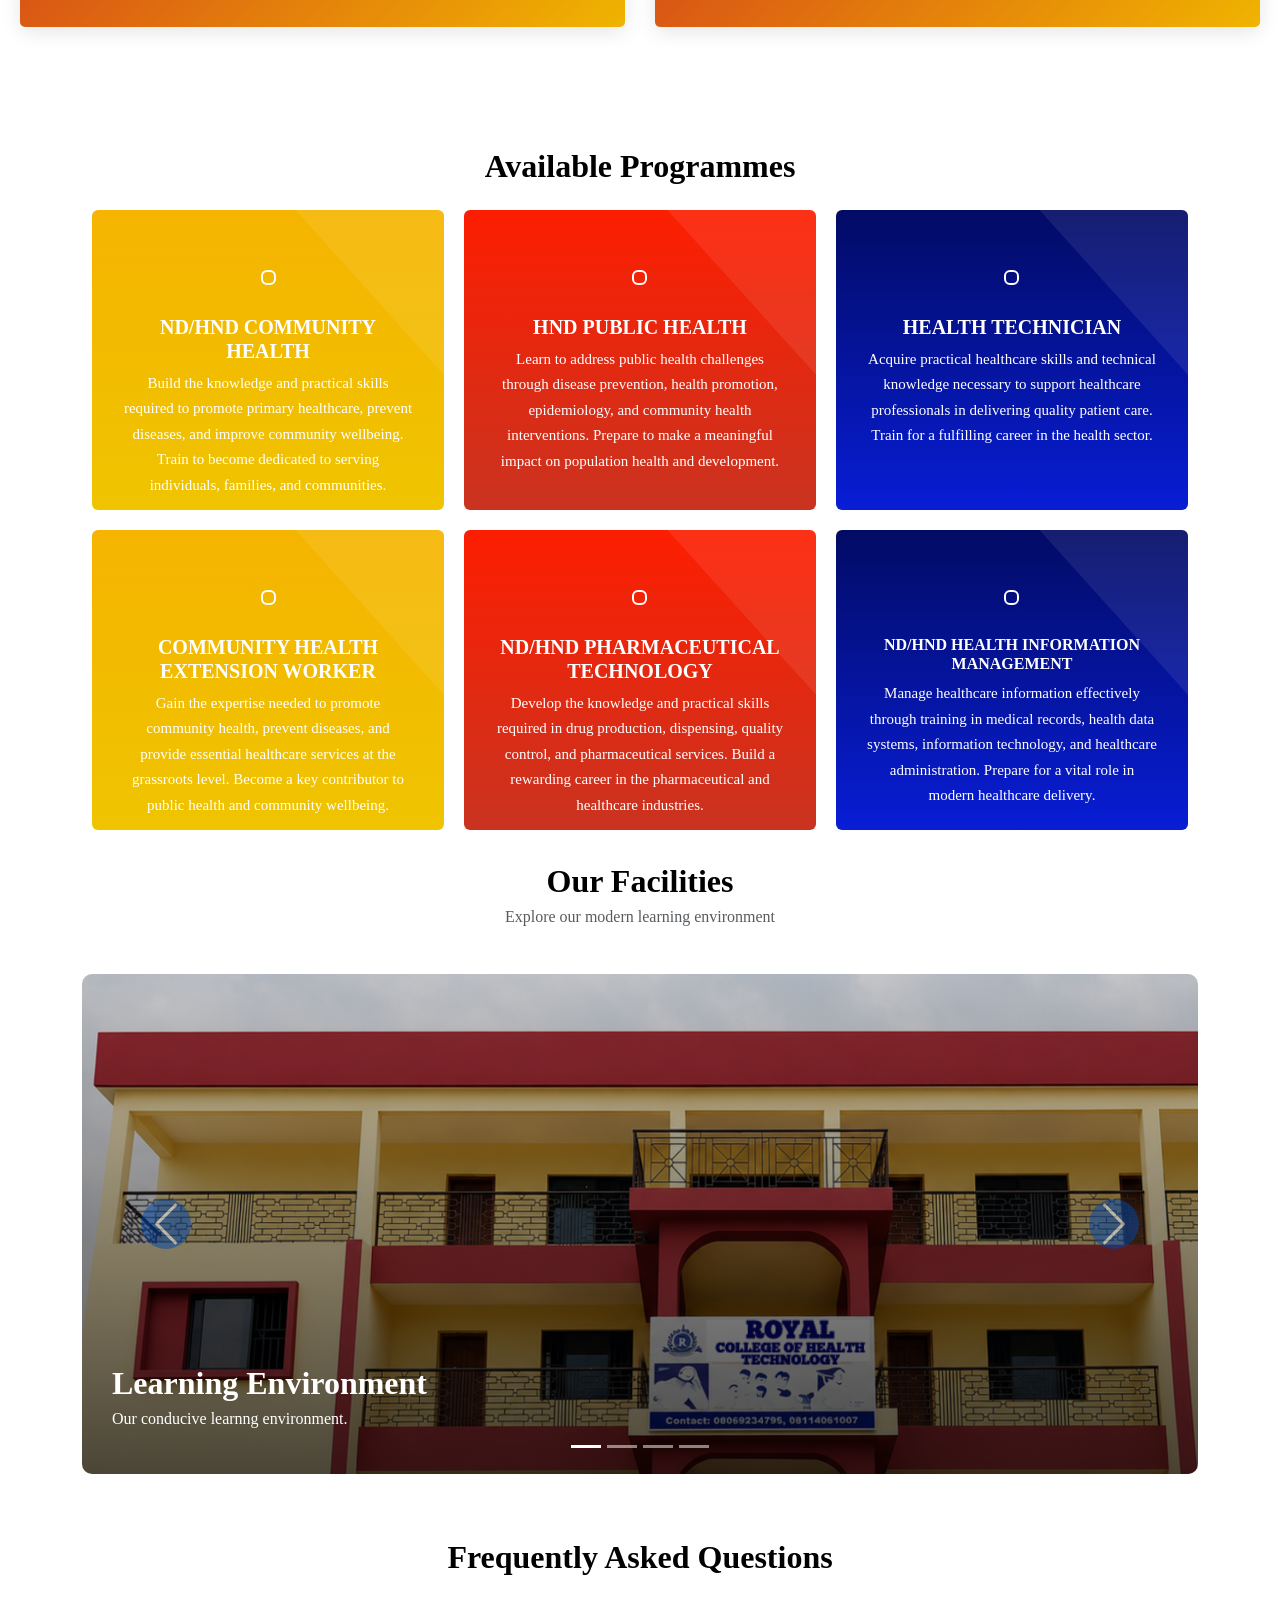
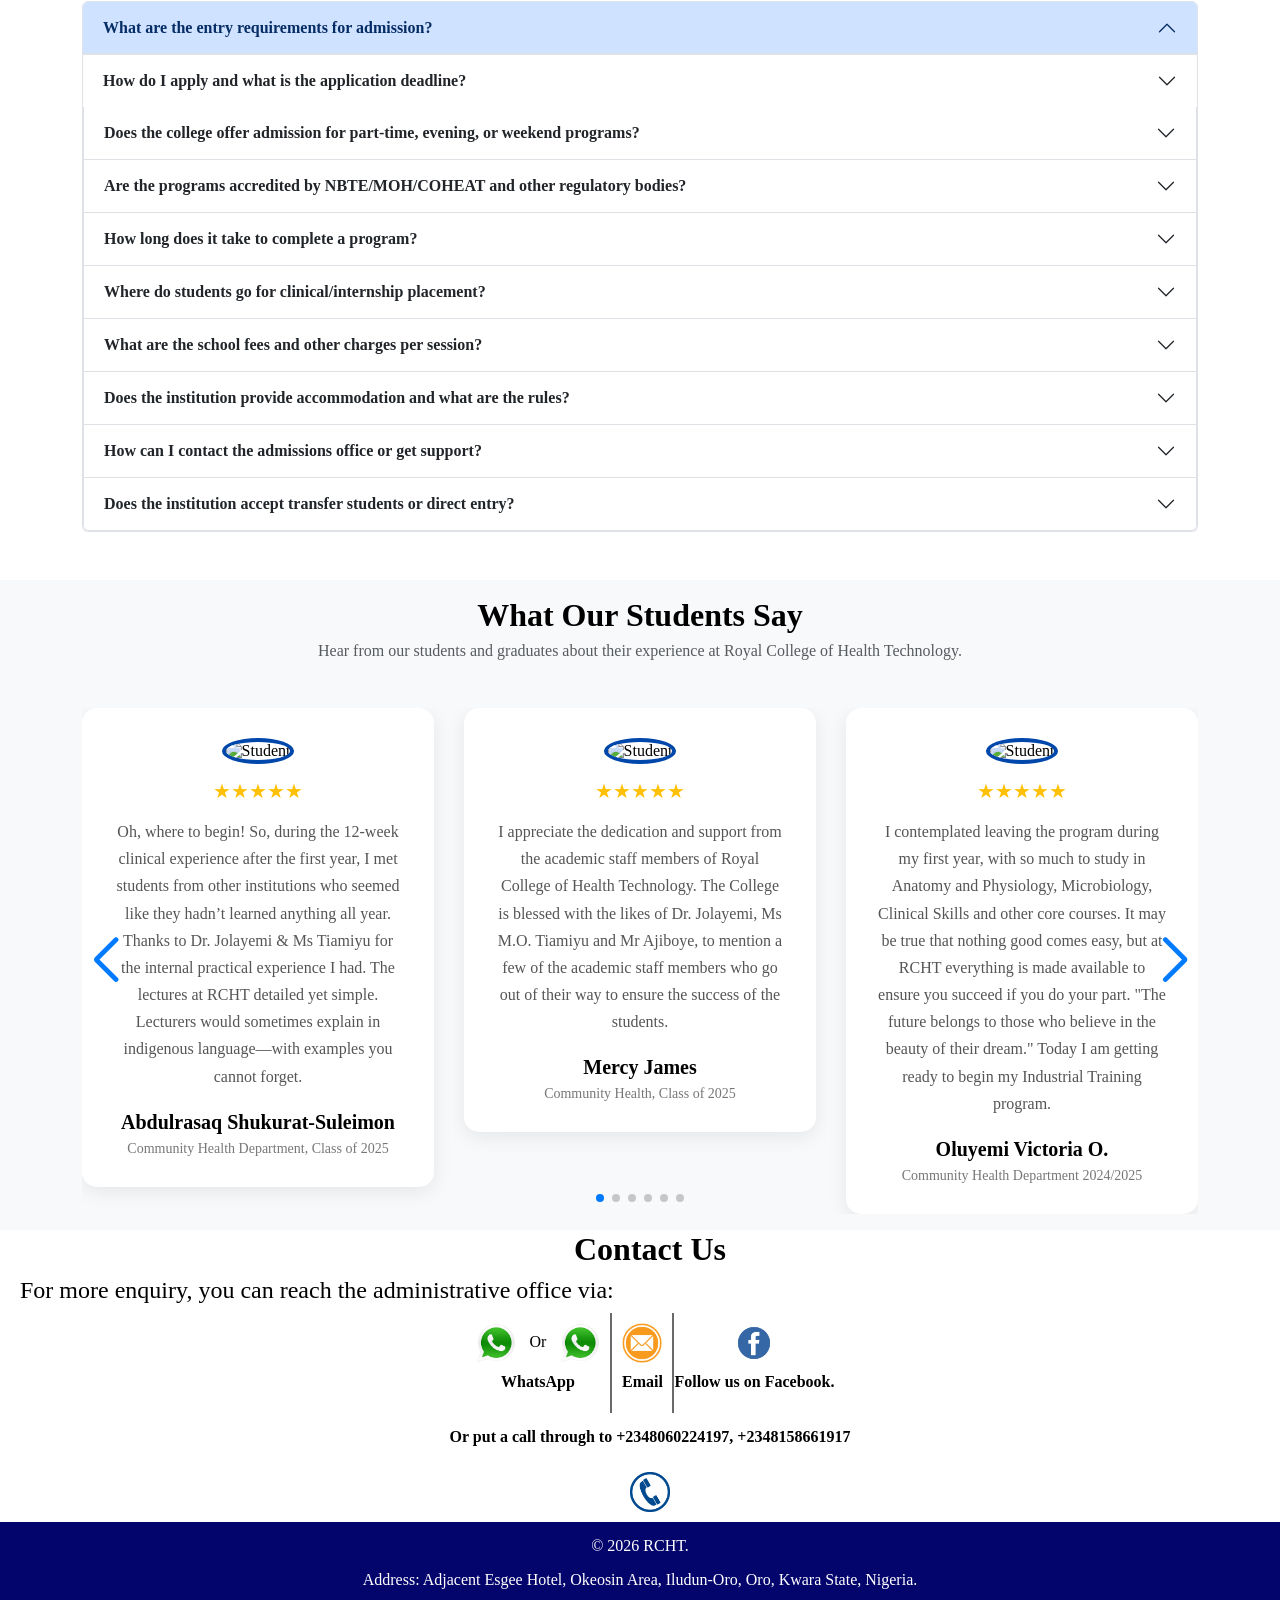
==== commit 5d1e7106: "Update index.html" ====
--- a/index.html
+++ b/index.html
@@ -10,7 +10,7 @@
       content="Royal College, Royal College Oro, Health Technology, College of Health tech, Iludun, Iludun-Oro, Oro, Oro Kwara State"
       />
     <link rel="stylesheet" href="style.css">
-    <link href="bootstrap/css/bootstrap.css" rel="stylesheet">
+    <link href="bootstrap.css" rel="stylesheet">
     <link rel="stylesheet" href="https://cdn.jsdelivr.net/npm/swiper@11/swiper-bundle.min.css">
 </head>
 <body>
@@ -538,7 +538,7 @@
         <p>Address: Adjacent Esgee Hotel, Okeosin Area, Iludun-Oro, Oro, Kwara State, Nigeria.</p>
 		<!--<p class="confd">Developed by PITC</p>-->
     </footer>
-    <script src="bootstrap/js/bootstrap.bundle.min.js"></script>
+    <script src="bootstrap.bundle.min.js"></script>
 
 <script src="script.js"></script>
 <script src="https://cdn.jsdelivr.net/npm/swiper@11/swiper-bundle.min.js"></script>
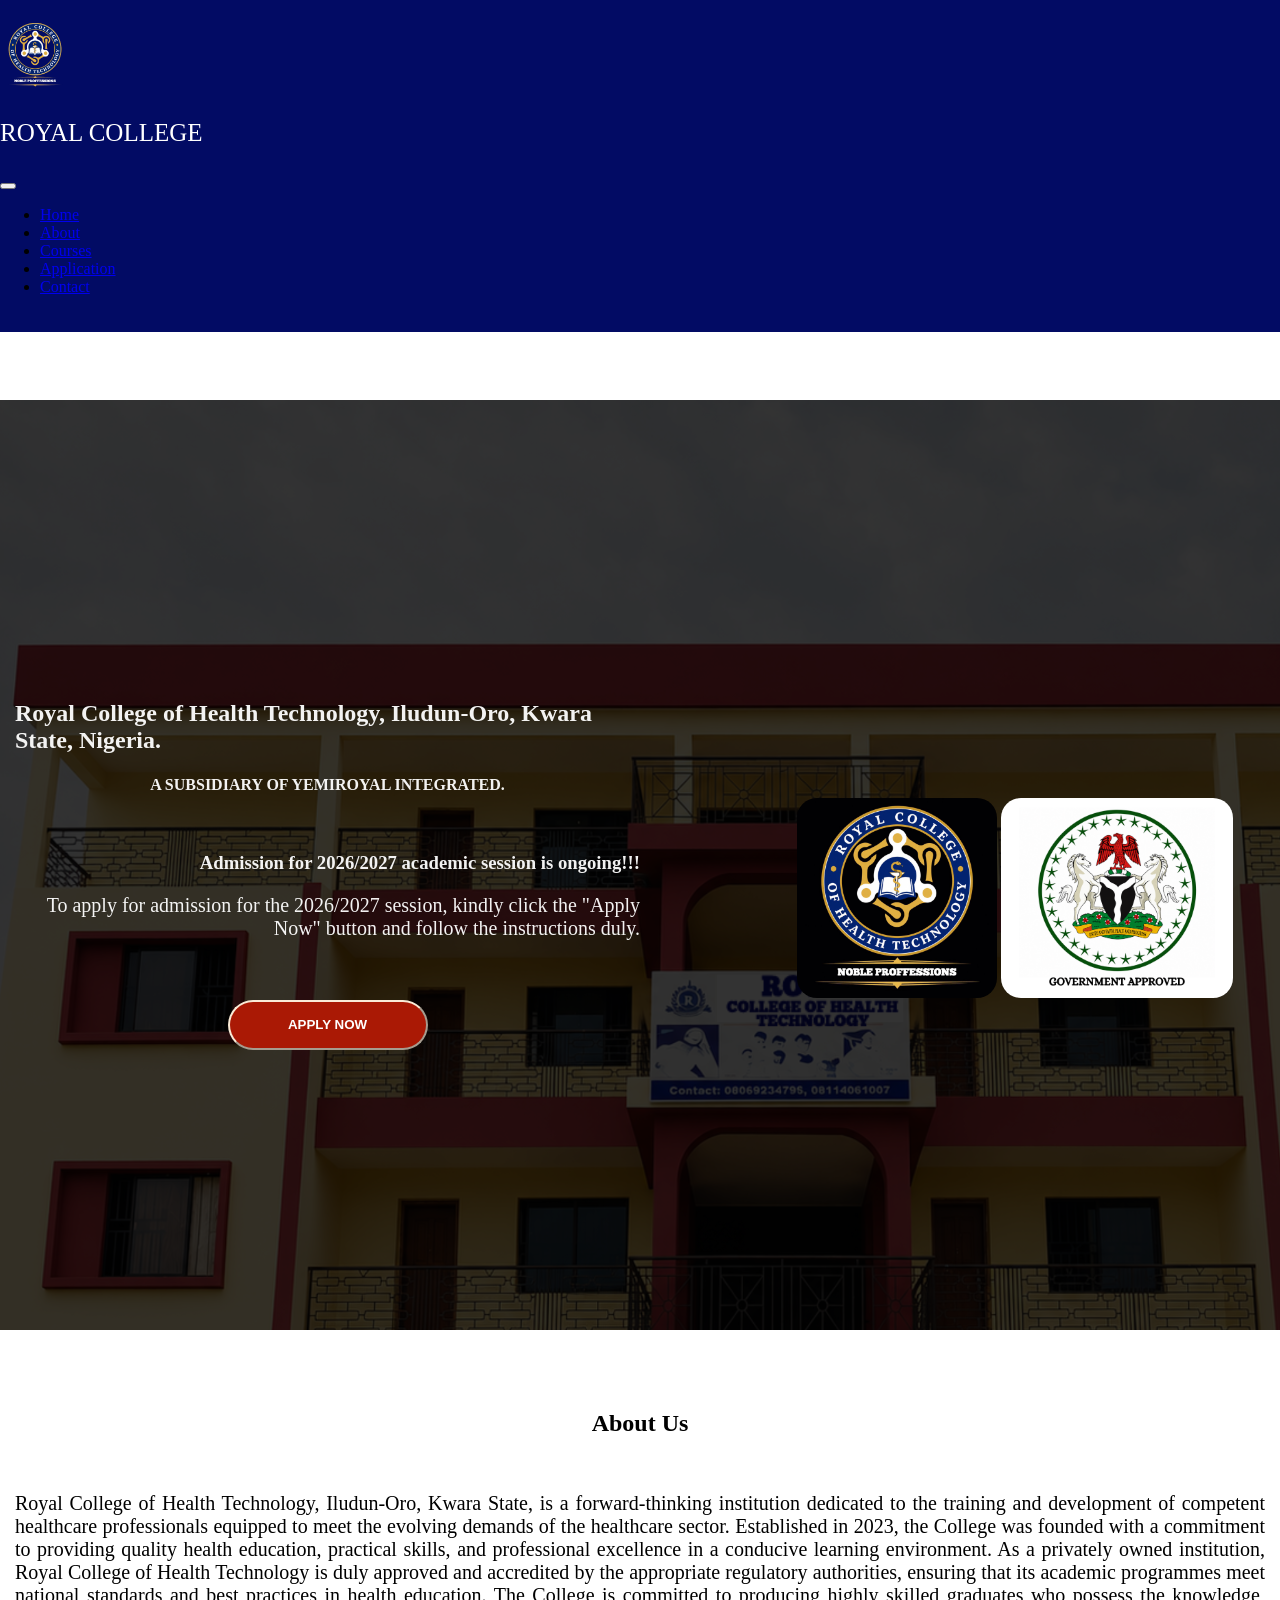
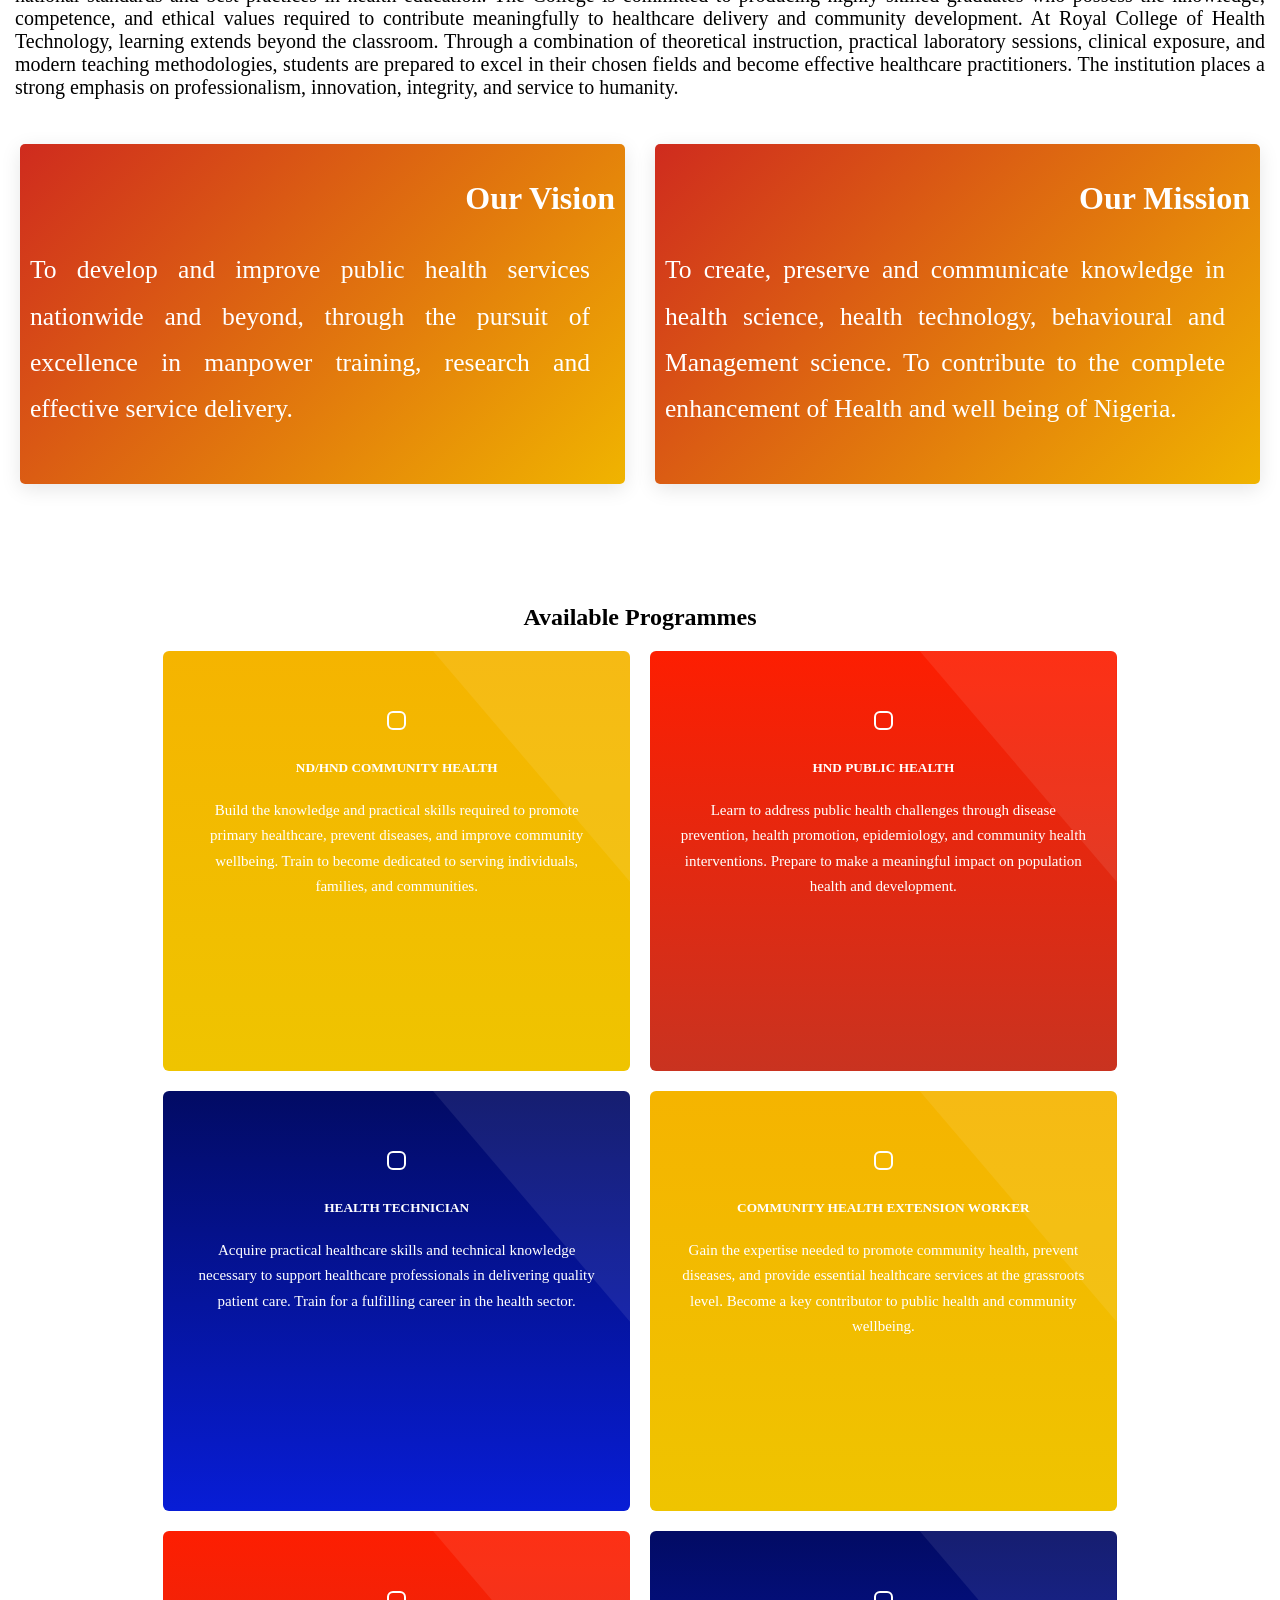
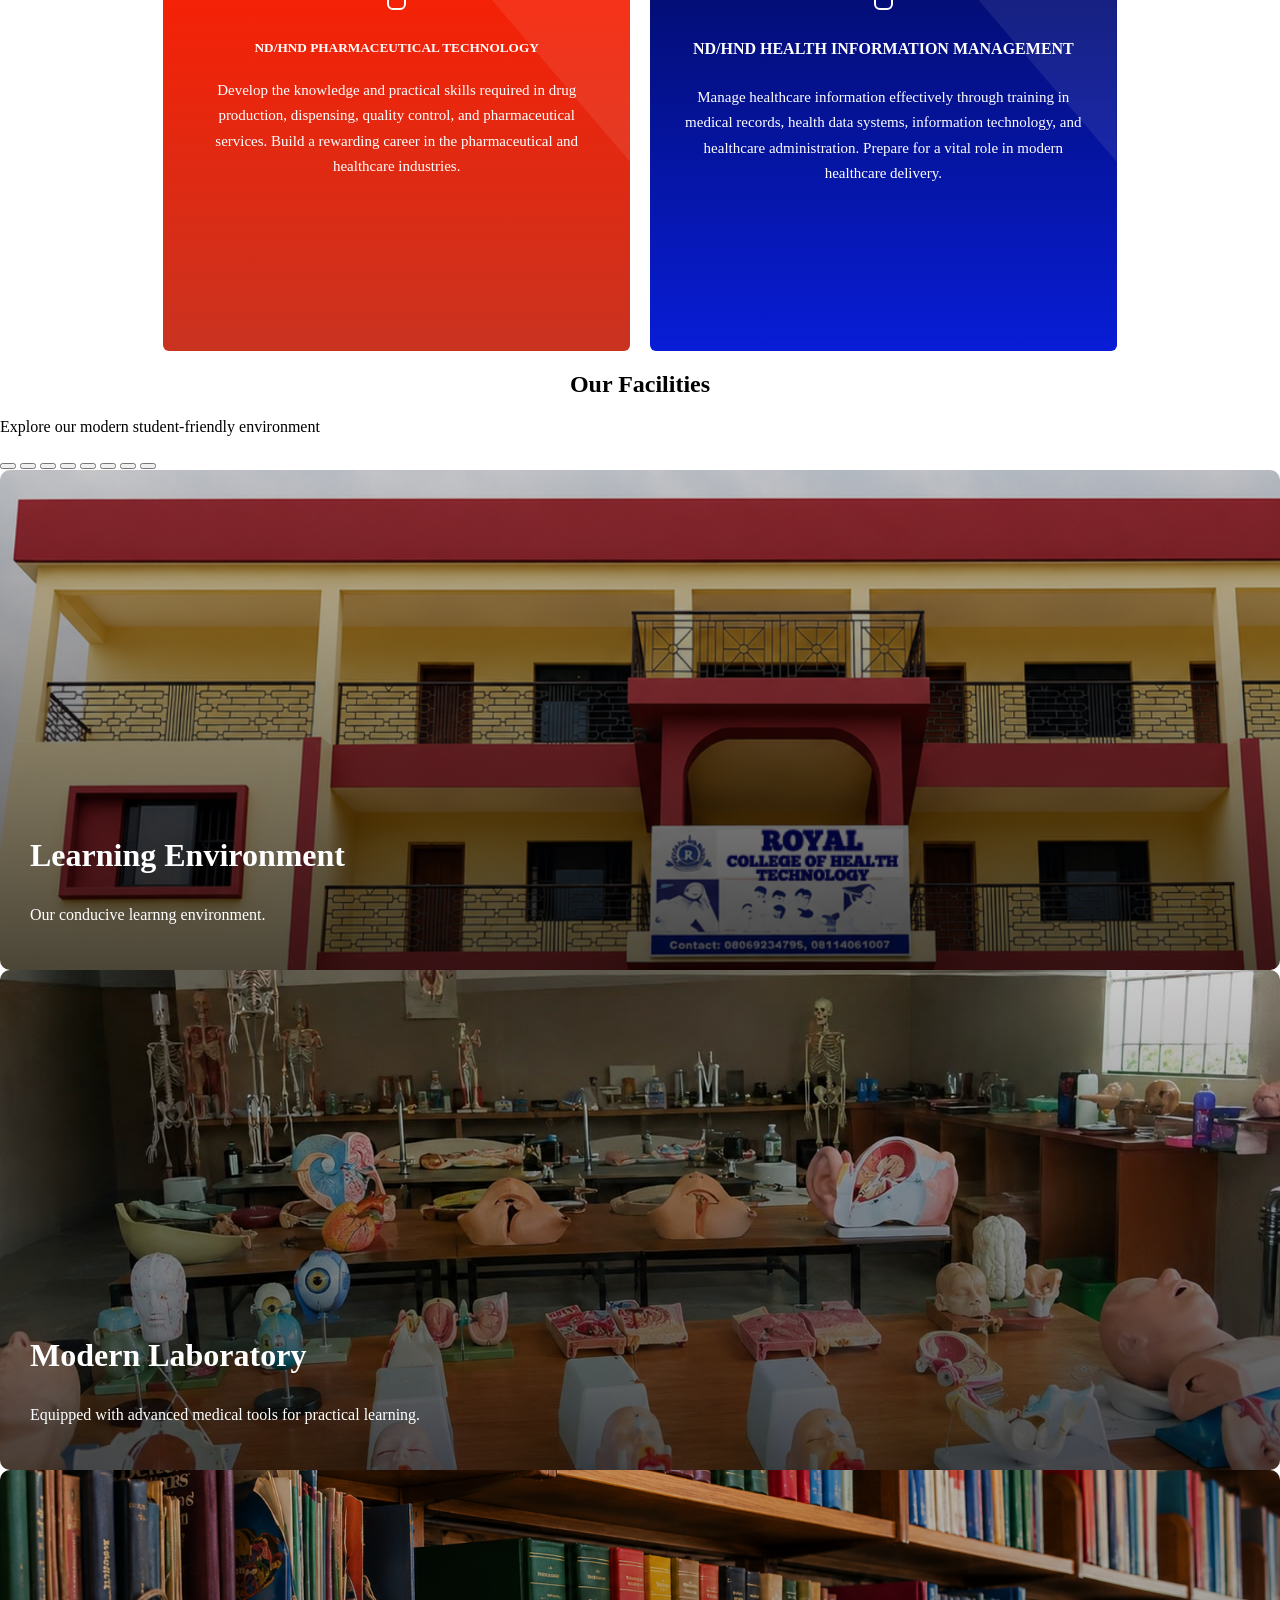
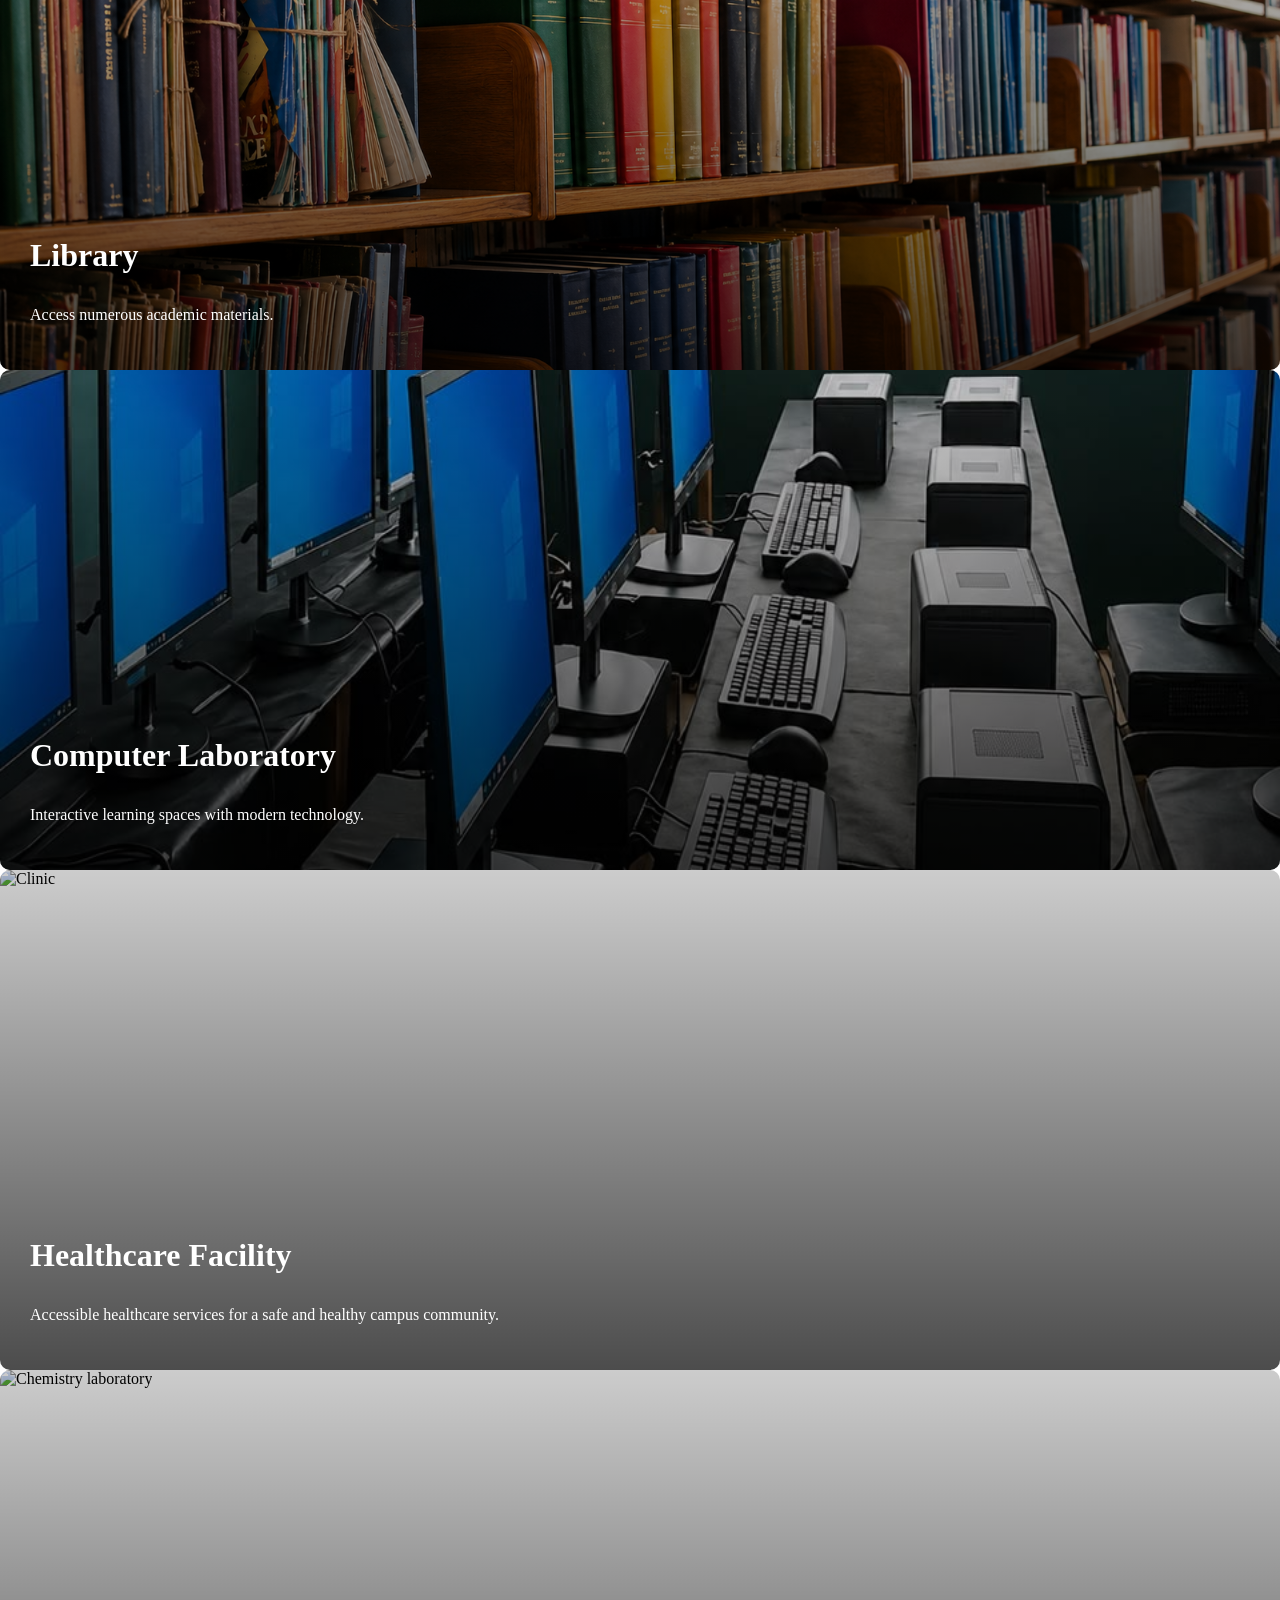
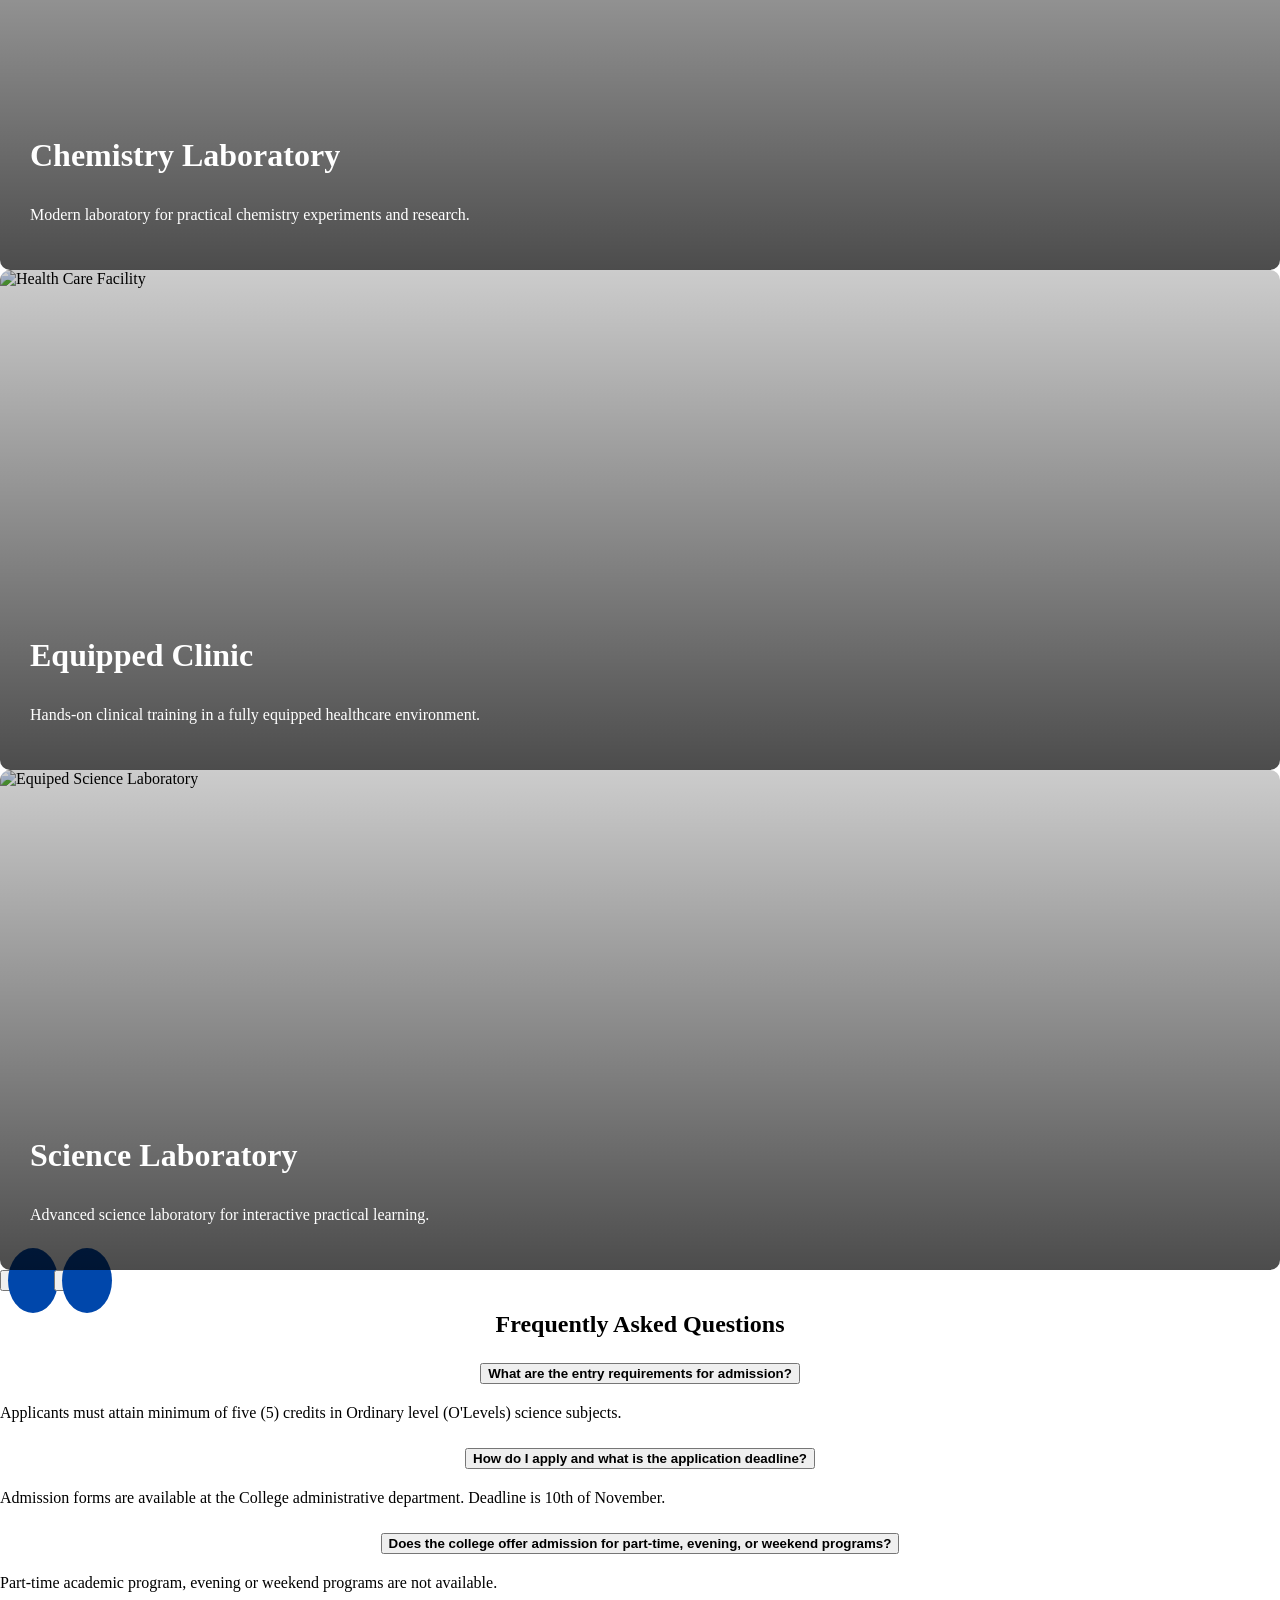
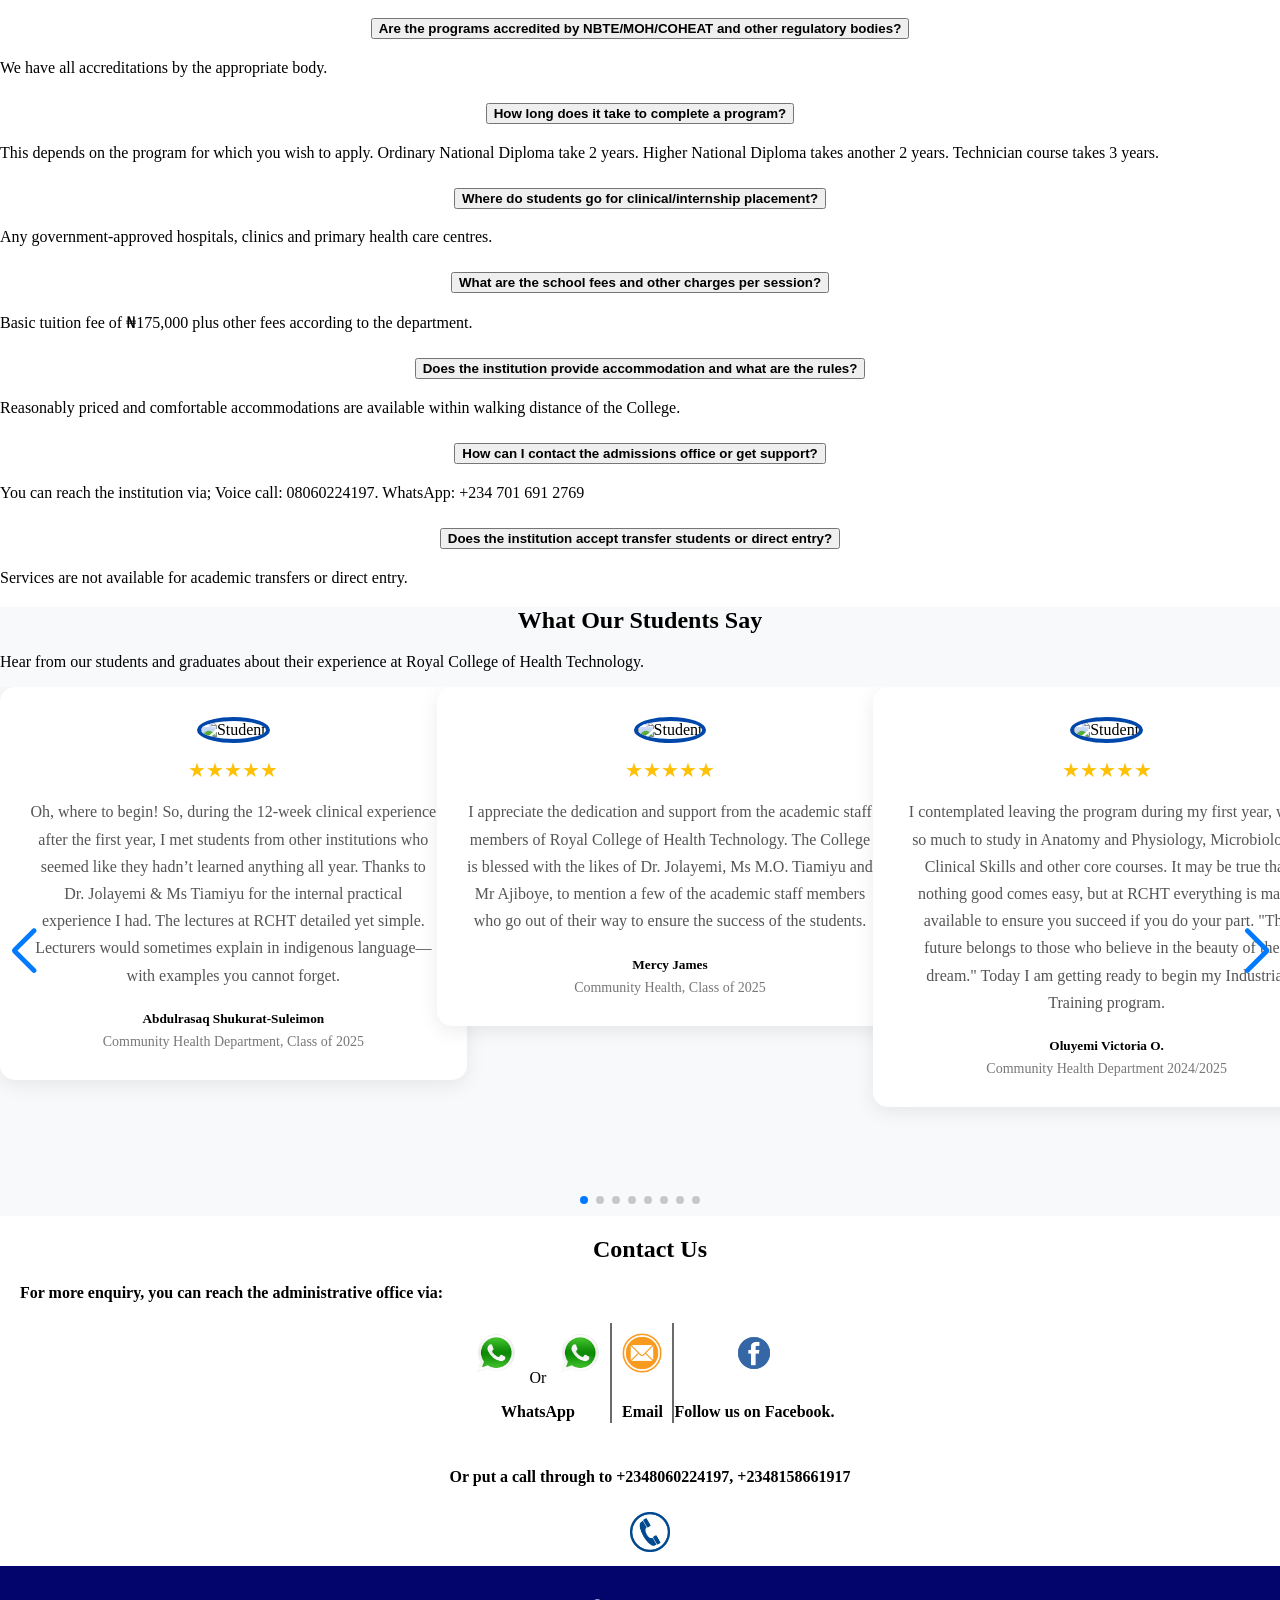
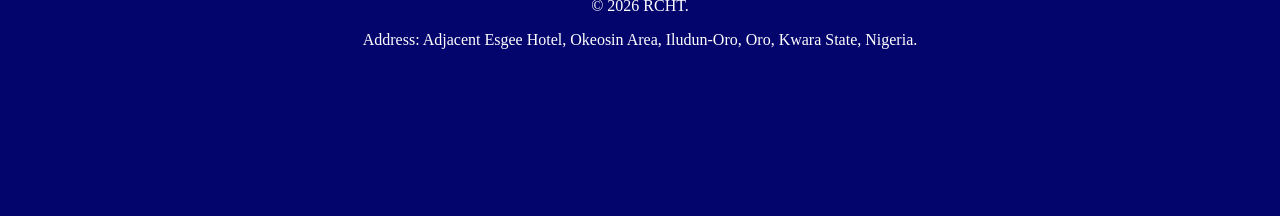
==== commit 33e63a7e: "Rename royal.html to index.html" ====
--- a/index.html
+++ b/index.html
@@ -10,7 +10,7 @@
       content="Royal College, Royal College Oro, Health Technology, College of Health tech, Iludun, Iludun-Oro, Oro, Oro Kwara State"
       />
     <link rel="stylesheet" href="style.css">
-    <link href="bootstrap.css" rel="stylesheet">
+    <link href="bootstrap/css/bootstrap.css" rel="stylesheet">
     <link rel="stylesheet" href="https://cdn.jsdelivr.net/npm/swiper@11/swiper-bundle.min.css">
 </head>
 <body>
@@ -188,7 +188,7 @@
         <div class="text-center mb-5">
             <h2 class="fw-bold">Our Facilities</h2>
             <p class="text-muted">
-                Explore our modern learning environment
+                Explore our modern student-friendly environment
             </p>
         </div>
         <div id="facilitySlider" class="carousel slide">
@@ -199,6 +199,10 @@
                 <button type="button" data-bs-target="#facilitySlider" data-bs-slide-to="1"></button>
                 <button type="button" data-bs-target="#facilitySlider" data-bs-slide-to="2"></button>
                 <button type="button" data-bs-target="#facilitySlider" data-bs-slide-to="3"></button>
+                <button type="button" data-bs-target="#facilitySlider" data-bs-slide-to="4"></button>
+                <button type="button" data-bs-target="#facilitySlider" data-bs-slide-to="5"></button>
+                <button type="button" data-bs-target="#facilitySlider" data-bs-slide-to="6"></button>
+                <button type="button" data-bs-target="#facilitySlider" data-bs-slide-to="7"></button>
             </div>
 
                 <!-- Slides -->
@@ -246,6 +250,54 @@
                             <div>
                                 <h3>Computer Laboratory</h3>
                                 <p>Interactive learning spaces with modern technology.</p>
+                            </div>
+                        </div>
+                    </div>
+                </div>
+                    <!-- Slide 4 -->
+                <div class="carousel-item">
+                    <div class="facility-card">
+                        <img src="clin.jpeg" alt="Clinic">
+                        <div class="facility-overlay">
+                            <div>
+                                <h3>Healthcare Facility</h3>
+                                <p>Accessible healthcare services for a safe and healthy campus community.</p>
+                            </div>
+                        </div>
+                    </div>
+                </div>
+                    <!--Slide 5-->
+                <div class="carousel-item">
+                    <div class="facility-card">
+                        <img src="chems.jpeg" alt="Chemistry laboratory">
+                        <div class="facility-overlay">
+                            <div>
+                                <h3>Chemistry Laboratory</h3>
+                                <p>Modern laboratory for practical chemistry experiments and research.</p>
+                            </div>
+                        </div>
+                    </div>
+                </div>
+                        <!--Slide 6-->
+                <div class="carousel-item">
+                    <div class="facility-card">
+                        <img src="clinic.jpeg" alt="Health Care Facility">
+                        <div class="facility-overlay">
+                            <div>
+                                <h3>Equipped Clinic</h3>
+                                <p>Hands-on clinical training in a fully equipped healthcare environment.</p>
+                            </div>
+                        </div>
+                    </div>
+                </div>
+                    <!--Slide 7-->
+                <div class="carousel-item">
+                    <div class="facility-card">
+                        <img src="scilab.jpeg" alt="Equiped Science Laboratory">
+                        <div class="facility-overlay">
+                            <div>
+                                <h3>Science Laboratory</h3>
+                                <p>Advanced science laboratory for interactive practical learning.</p>
                             </div>
                         </div>
                     </div>
@@ -490,6 +542,29 @@
                             <span>Community Health</span>
                         </div>
                     </div>
+                            <!--Testimonial 7-->
+                    <div class="swiper-slide">
+                        <div class="testimonial-card">
+                            <img src="images/student6.jpg" alt="Student">
+                                <div class="stars">★★★★★</div>
+                                <p>
+                                    I appreciate and I am proud of the godly, diligent & large hearts of the management, staff & co-students of Royal College, who have all made studying at this great institution a relatively easy journey. As a fresher, my experiences through regular academic drills in Royal College have not only helped with my fear of public speaking and meeting new people but has also equipped me with self-confidence, independence, leadership qualities for  excellence. Royal College academic schedules and methods are standard and distinct. Competent lecturers and effective method of lecture delivery at Royal College cannot be contested. KUDOS, as l wish the institution greater heights!!!                                </p>
+                                <h5>ALLEN Christianah</h5>
+                            <span>Pharmaceutical Technology, 2025/2026</span>
+                        </div>
+                    </div>
+                            <!--Testimonial 8-->
+                    <div class="swiper-slide">
+                        <div class="testimonial-card">
+                            <img src="images/student6.jpg" alt="Student">
+                                <div class="stars">★★★★★</div>
+                                <p>
+                                    Studying at Royal college of health technology has been one of the best decisions of my life. The lecturers are knowledgeable and provide both theoretical and practical training that prepares students for professional practice.
+                                    The lecturers and management of Royal College of Health technology help create an environment that encourages excellence and Innovation.                                 
+                                    <h5>ADEKEYE AYOOLA</h5>
+                            <span>Medical Laboratory Technician.  2025/2026.</span>
+                        </div>
+                    </div>
                 </div>
 
                     <div class="swiper-pagination"></div>
@@ -538,7 +613,7 @@
         <p>Address: Adjacent Esgee Hotel, Okeosin Area, Iludun-Oro, Oro, Kwara State, Nigeria.</p>
 		<!--<p class="confd">Developed by PITC</p>-->
     </footer>
-    <script src="bootstrap.bundle.min.js"></script>
+    <script src="bootstrap/js/bootstrap.bundle.min.js"></script>
 
 <script src="script.js"></script>
 <script src="https://cdn.jsdelivr.net/npm/swiper@11/swiper-bundle.min.js"></script>
--- a/style.css
+++ b/style.css
@@ -340,14 +340,14 @@
     font-size: 25px;
 }
 .home{
-    /*margin-top: 50px;*/
+    margin-top: 50px;
     padding: 15px;
     height: 100vh;
     color: #fffffff1;
     justify-content: center;
     align-items: center;
     text-align: center;
-    background-image: url("admin.png");
+    background-image: url("admin.PNG");
     background-position: center;
     background-size: cover;
     background-blend-mode: overlay;
@@ -405,7 +405,7 @@
 
 @media (max-width: 768px) {
     .home{
-        margin-top: 45px;
+        margin-top: 80px;
         display: flex;
         flex-direction: column;
     }
@@ -435,6 +435,10 @@
 }
 
 @media (max-width: 390px){
+	.home{
+        margin-top: 100px;
+	}
+	
     .home h1{
         font-size: x-large;
     }
@@ -957,4 +961,4 @@
 .application-page{
     margin-top: 100px;
     padding: 10px;
-}+}
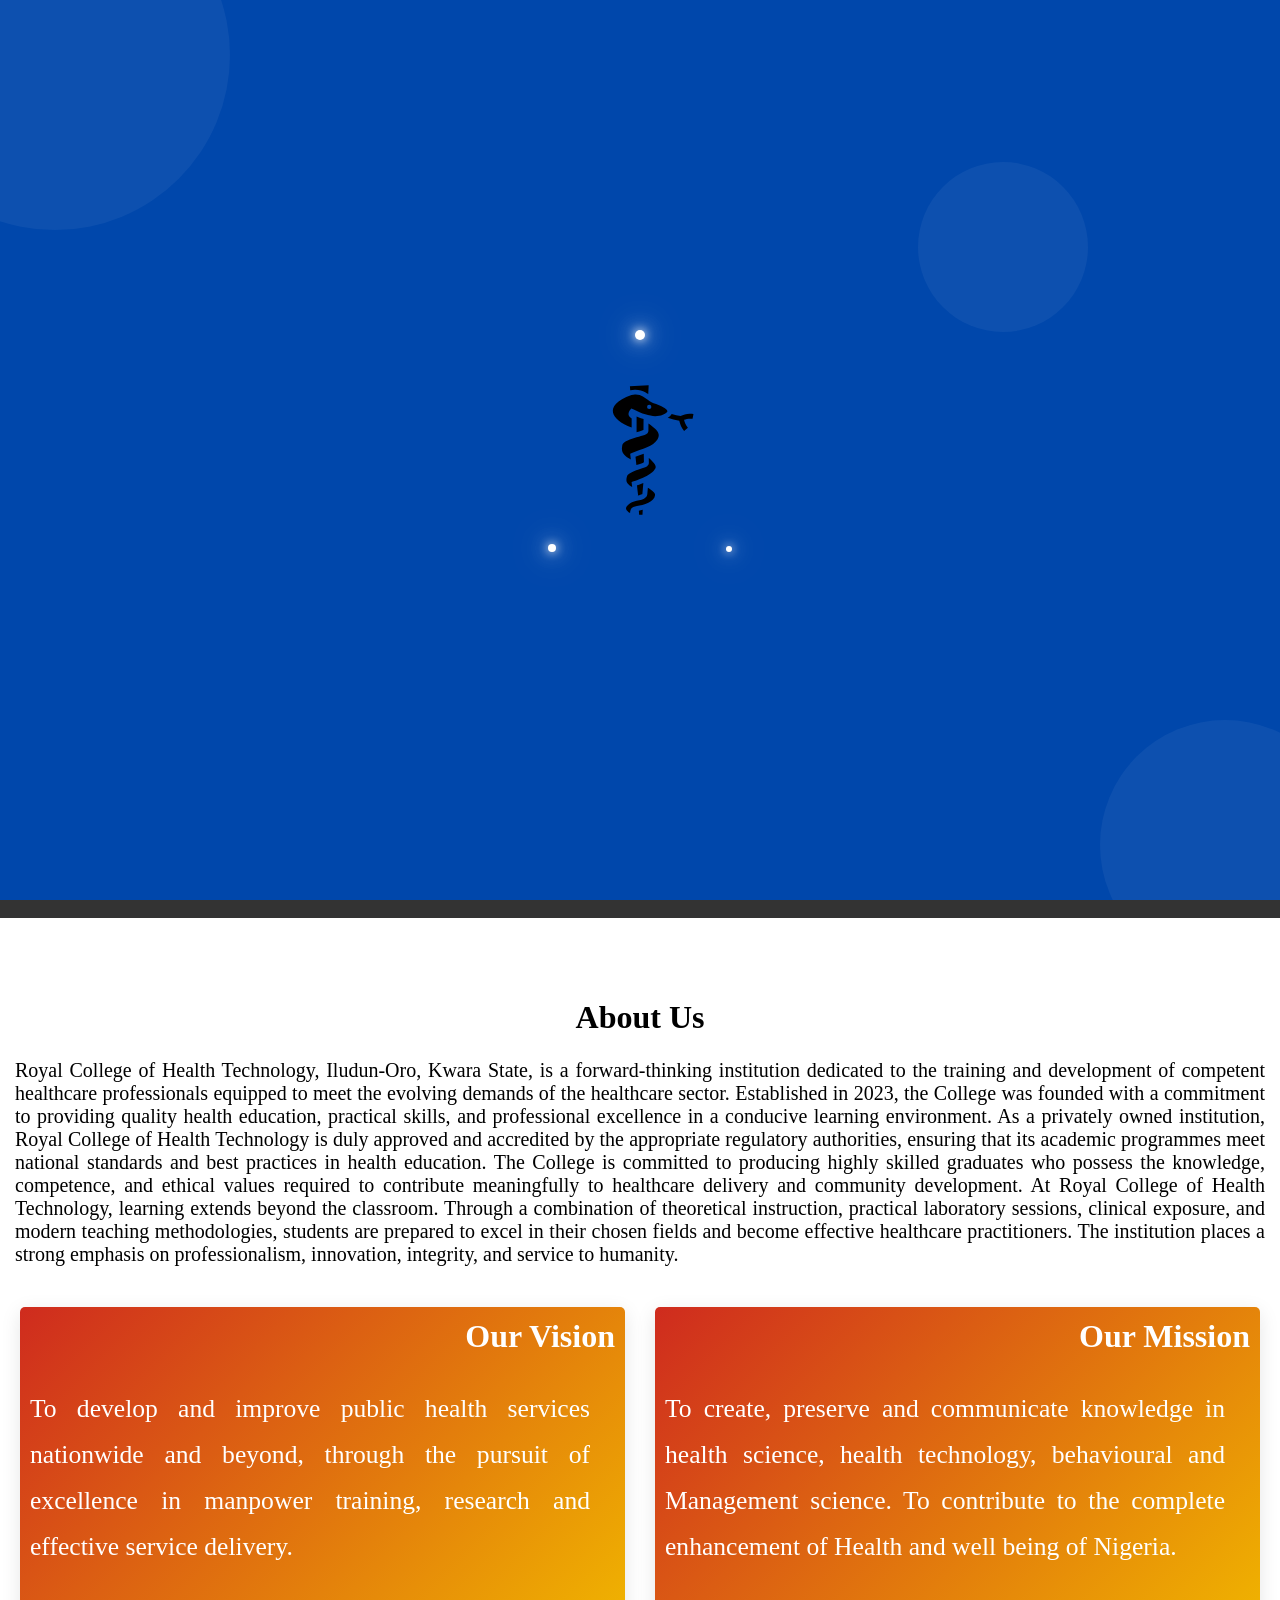
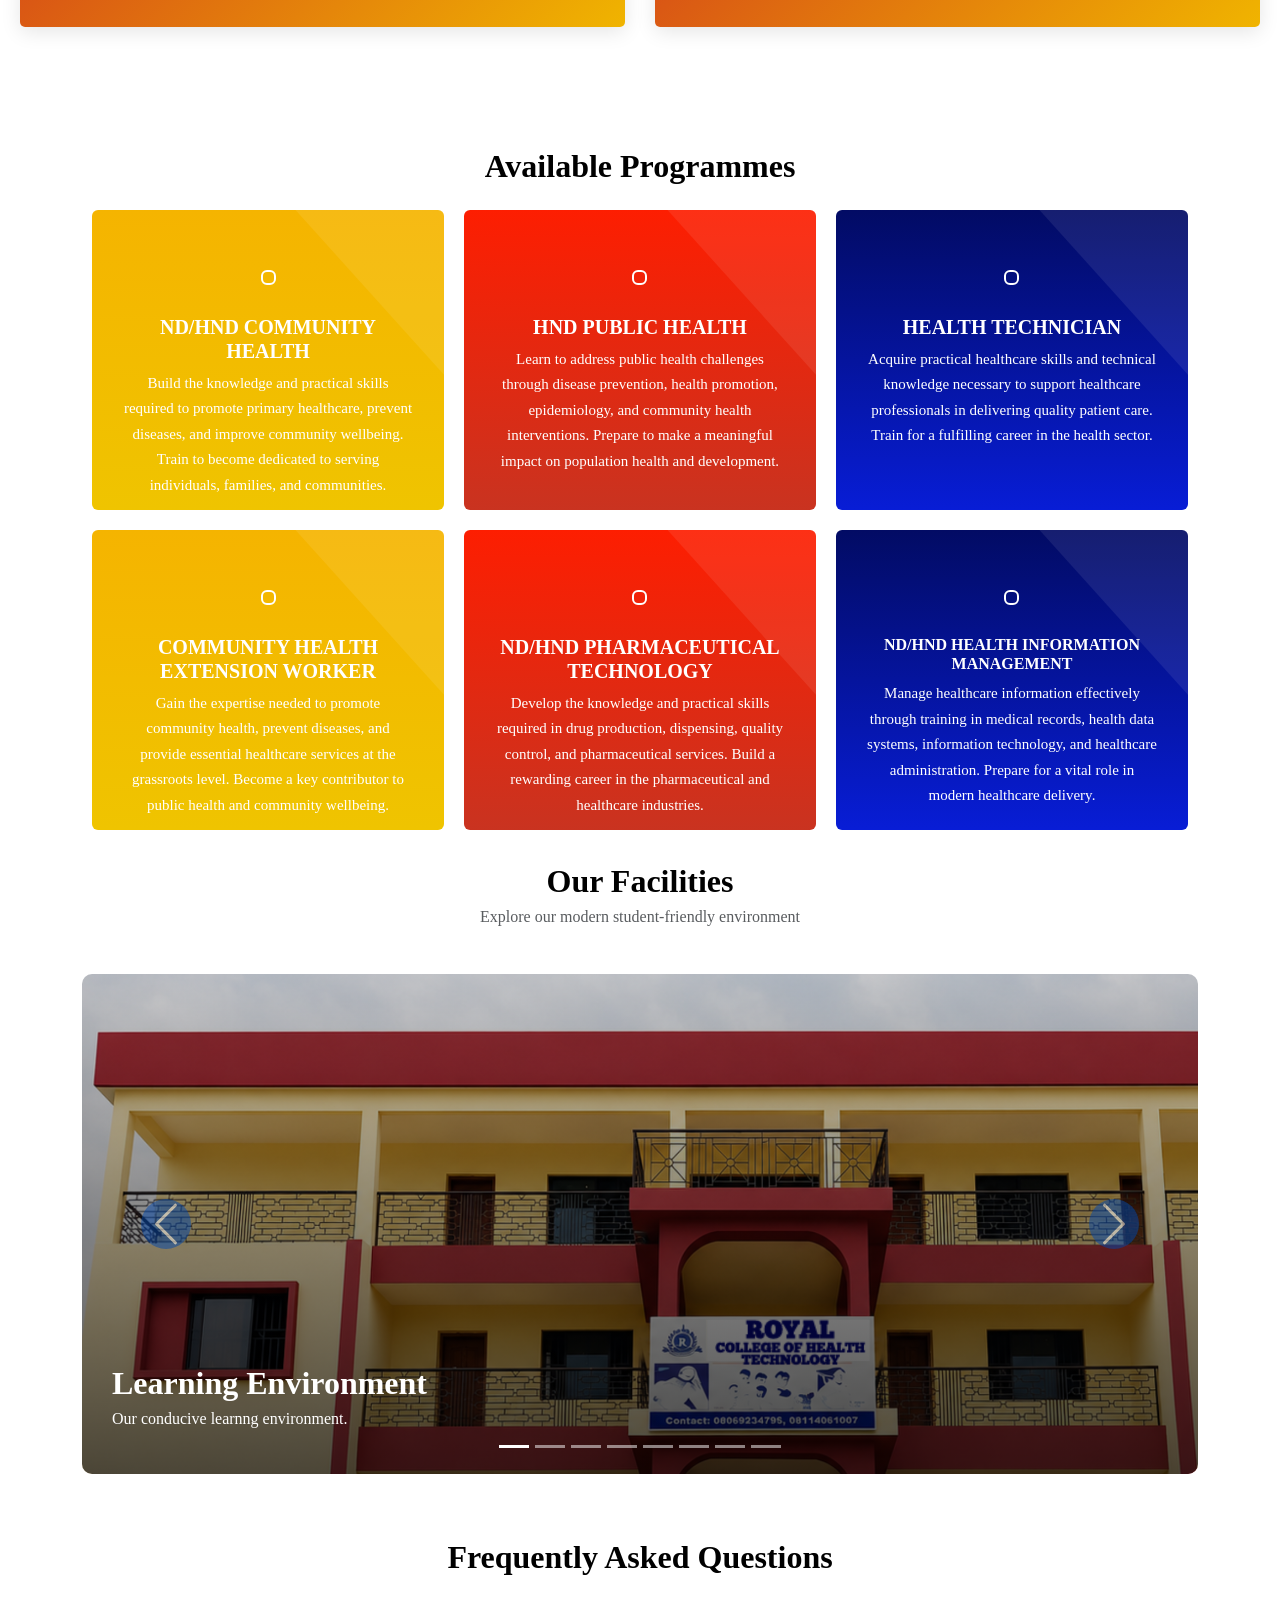
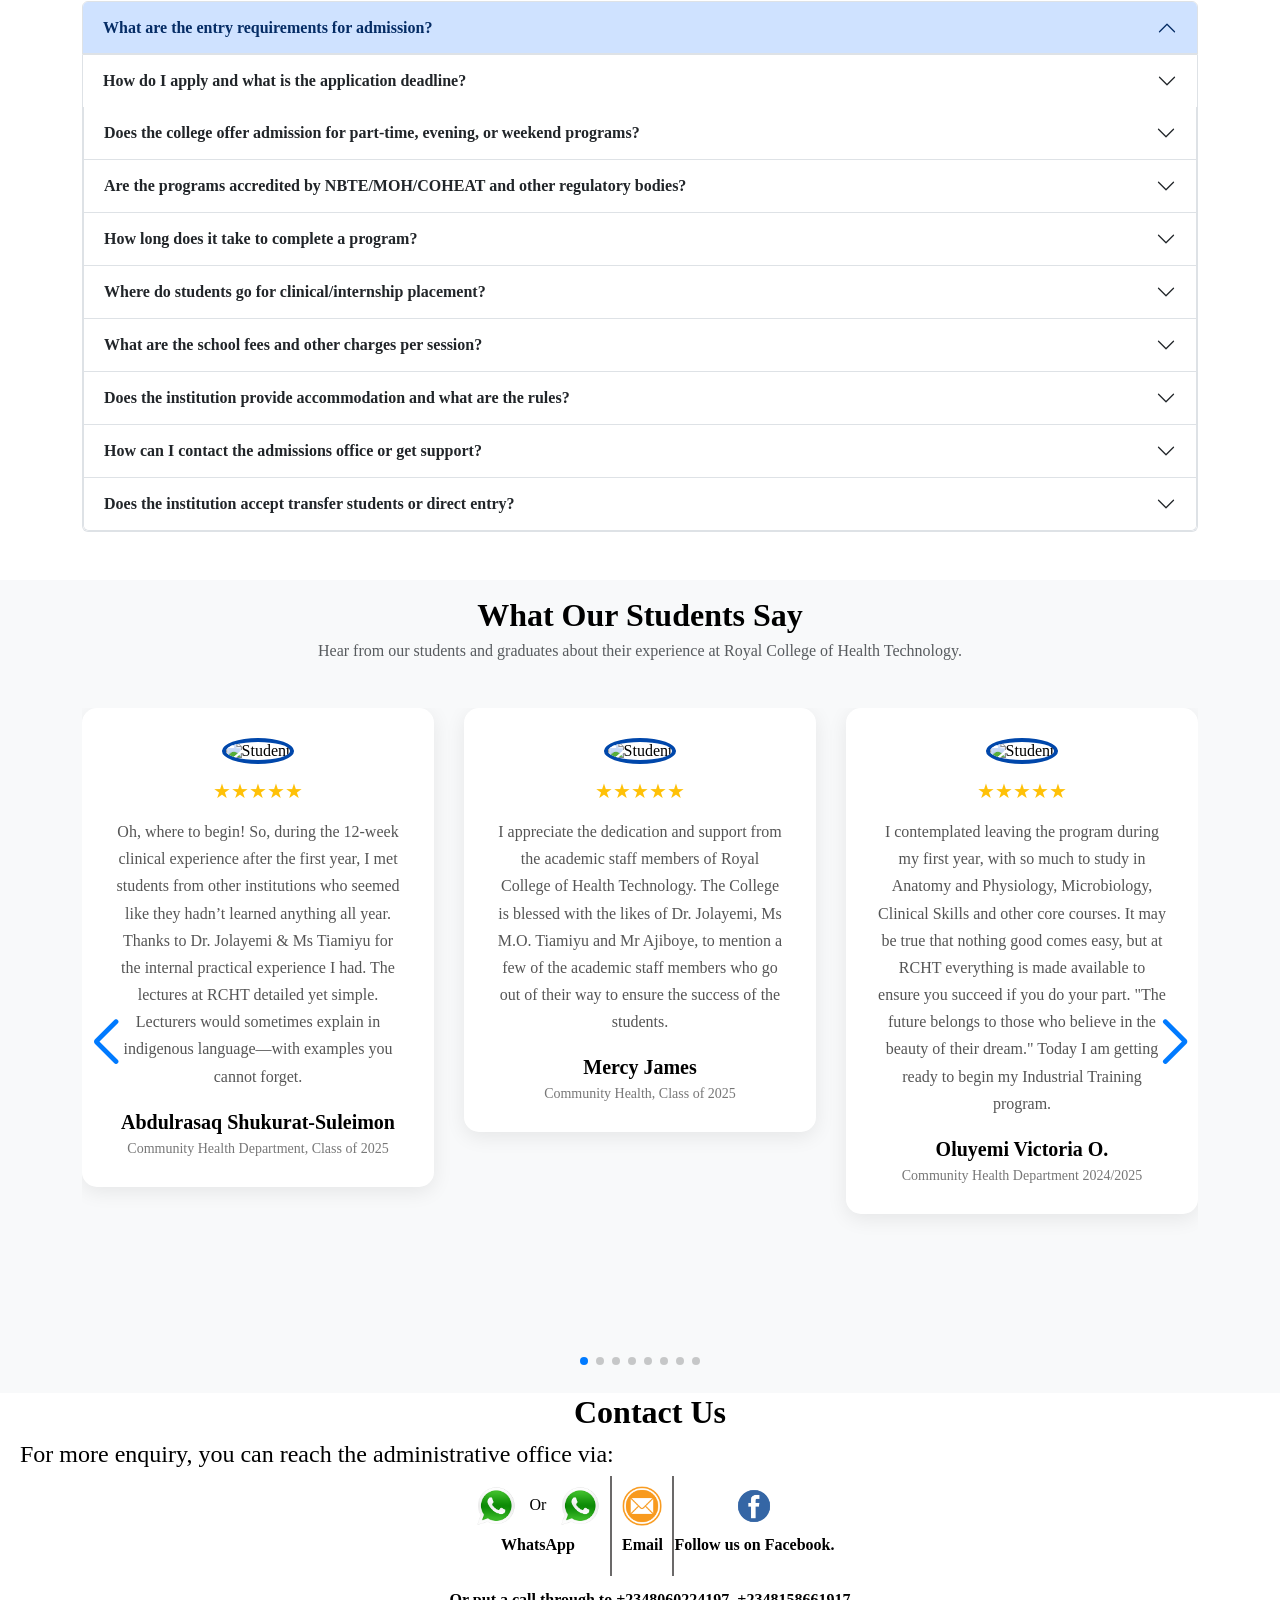
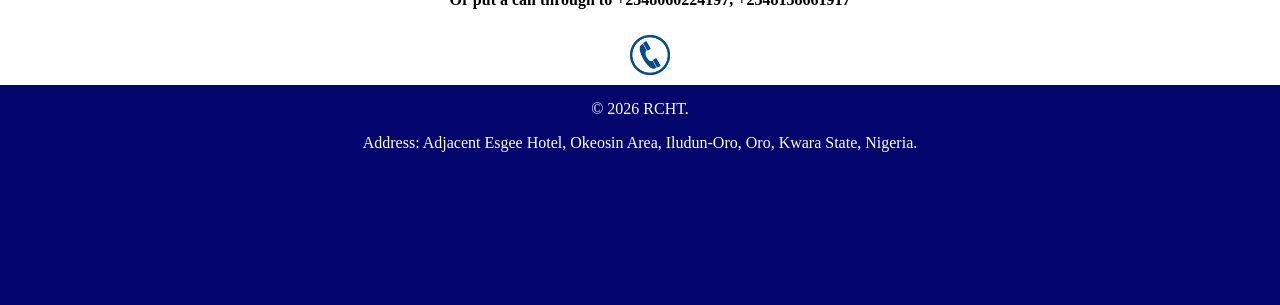
==== commit de8a0d4c: "Update index.html" ====
--- a/index.html
+++ b/index.html
@@ -10,7 +10,7 @@
       content="Royal College, Royal College Oro, Health Technology, College of Health tech, Iludun, Iludun-Oro, Oro, Oro Kwara State"
       />
     <link rel="stylesheet" href="style.css">
-    <link href="bootstrap/css/bootstrap.css" rel="stylesheet">
+    <link href="bootstrap.css" rel="stylesheet">
     <link rel="stylesheet" href="https://cdn.jsdelivr.net/npm/swiper@11/swiper-bundle.min.css">
 </head>
 <body>
@@ -613,7 +613,7 @@
         <p>Address: Adjacent Esgee Hotel, Okeosin Area, Iludun-Oro, Oro, Kwara State, Nigeria.</p>
 		<!--<p class="confd">Developed by PITC</p>-->
     </footer>
-    <script src="bootstrap/js/bootstrap.bundle.min.js"></script>
+    <script src="bootstrap.bundle.min.js"></script>
 
 <script src="script.js"></script>
 <script src="https://cdn.jsdelivr.net/npm/swiper@11/swiper-bundle.min.js"></script>
--- a/style.css
+++ b/style.css
@@ -305,8 +305,8 @@
 }
 
 .navbrand{
-    height: 70px;
-    width: 70px;
+    height: 50px;
+    width: 50px;
 }
 
 #navbar{
@@ -340,14 +340,14 @@
     font-size: 25px;
 }
 .home{
-    margin-top: 50px;
+    /*margin-top: 50px;*/
     padding: 15px;
     height: 100vh;
     color: #fffffff1;
     justify-content: center;
     align-items: center;
     text-align: center;
-    background-image: url("admin.PNG");
+    background-image: url("admin.png");
     background-position: center;
     background-size: cover;
     background-blend-mode: overlay;
@@ -405,7 +405,7 @@
 
 @media (max-width: 768px) {
     .home{
-        margin-top: 80px;
+        margin-top: 45px;
         display: flex;
         flex-direction: column;
     }
@@ -435,10 +435,10 @@
 }
 
 @media (max-width: 390px){
-	.home{
-        margin-top: 100px;
-	}
-	
+    .home{
+        margin-top: 60px;
+    }
+
     .home h1{
         font-size: x-large;
     }
@@ -962,3 +962,7 @@
     margin-top: 100px;
     padding: 10px;
 }
+
+iframe{
+    width: 100%;
+}
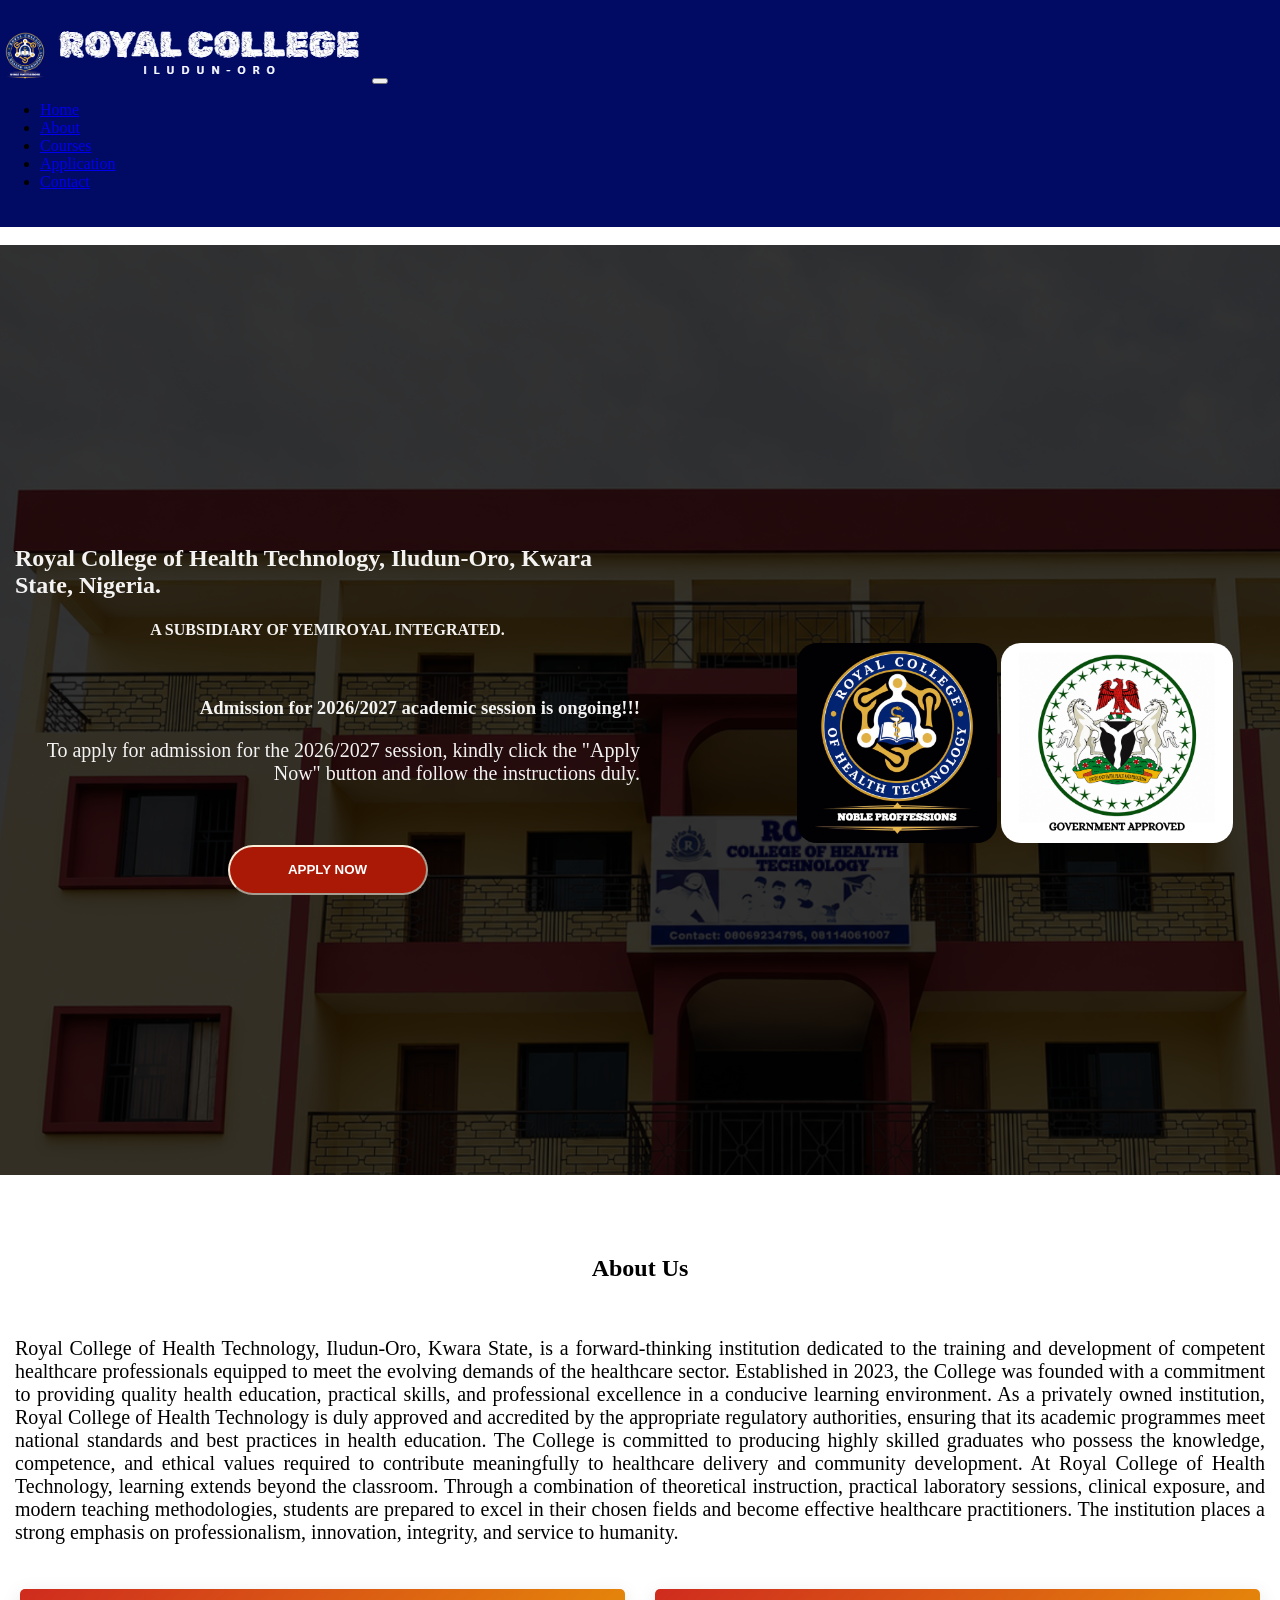
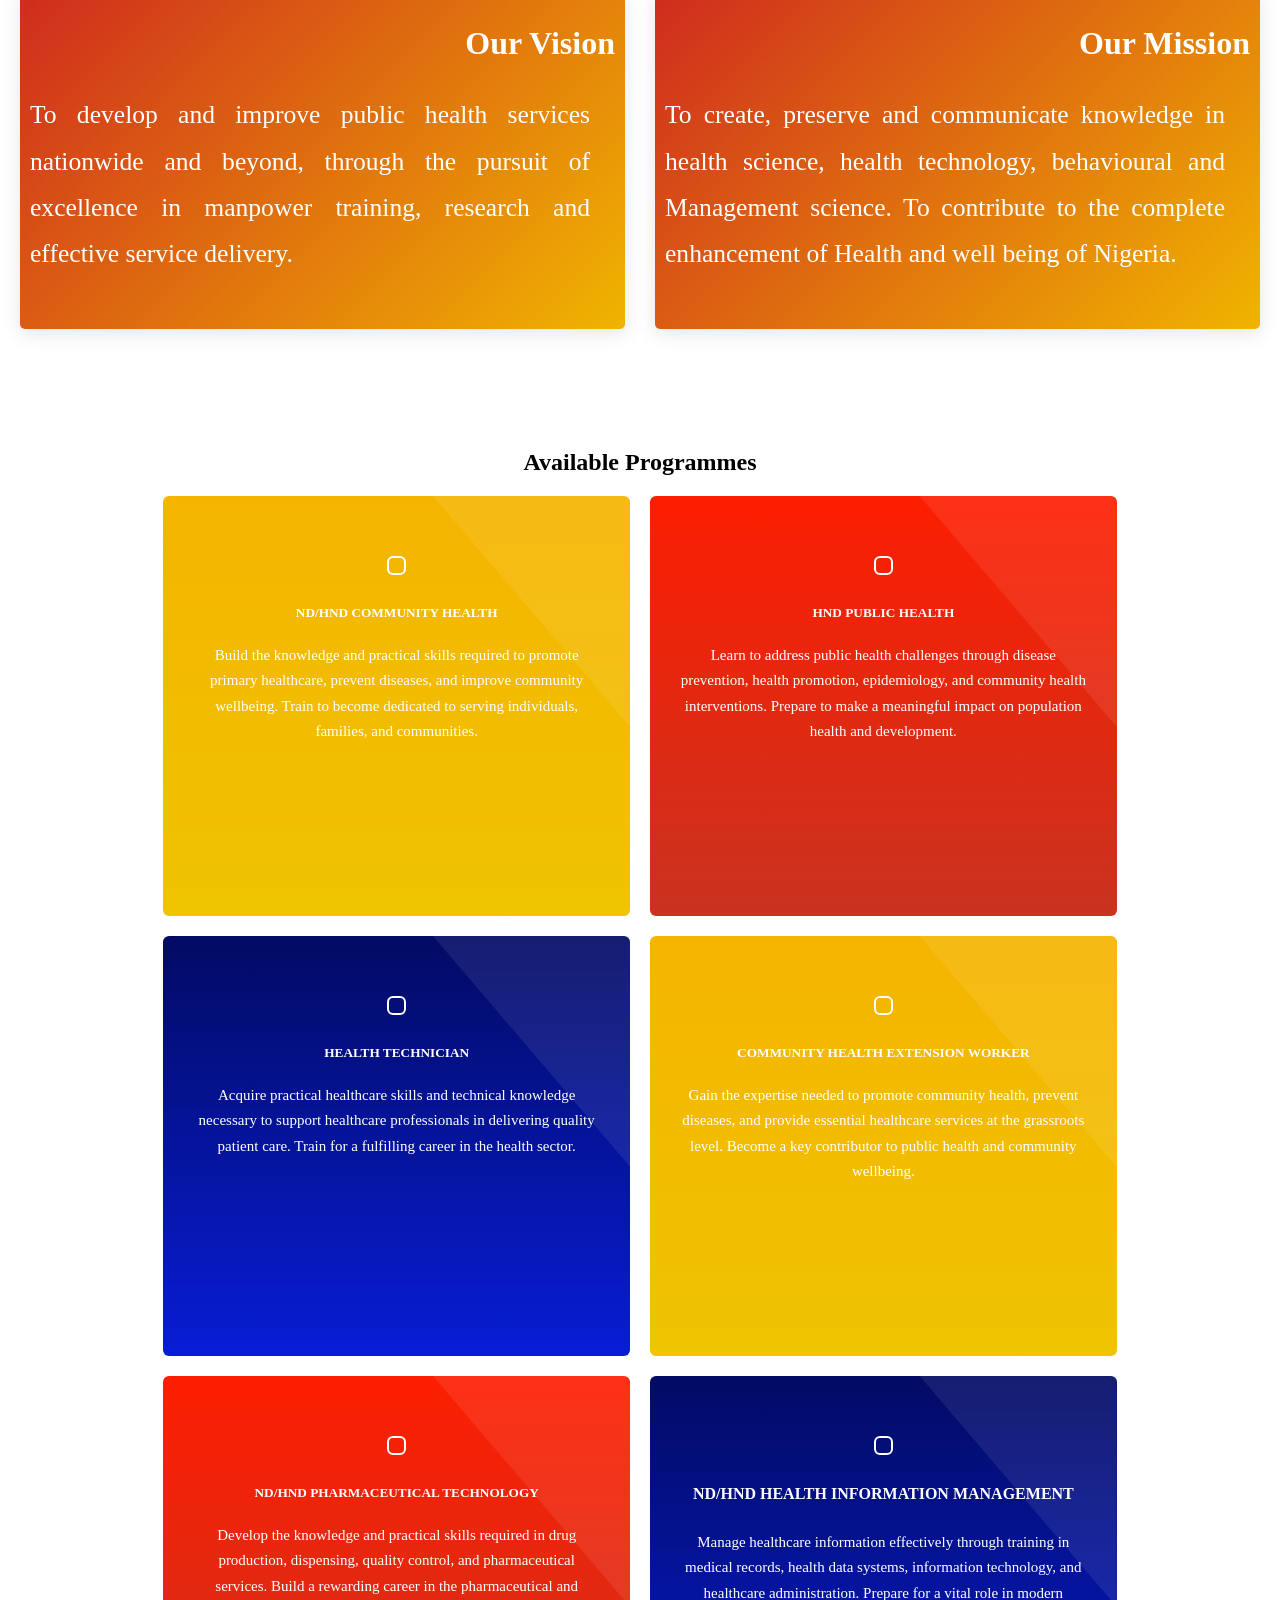
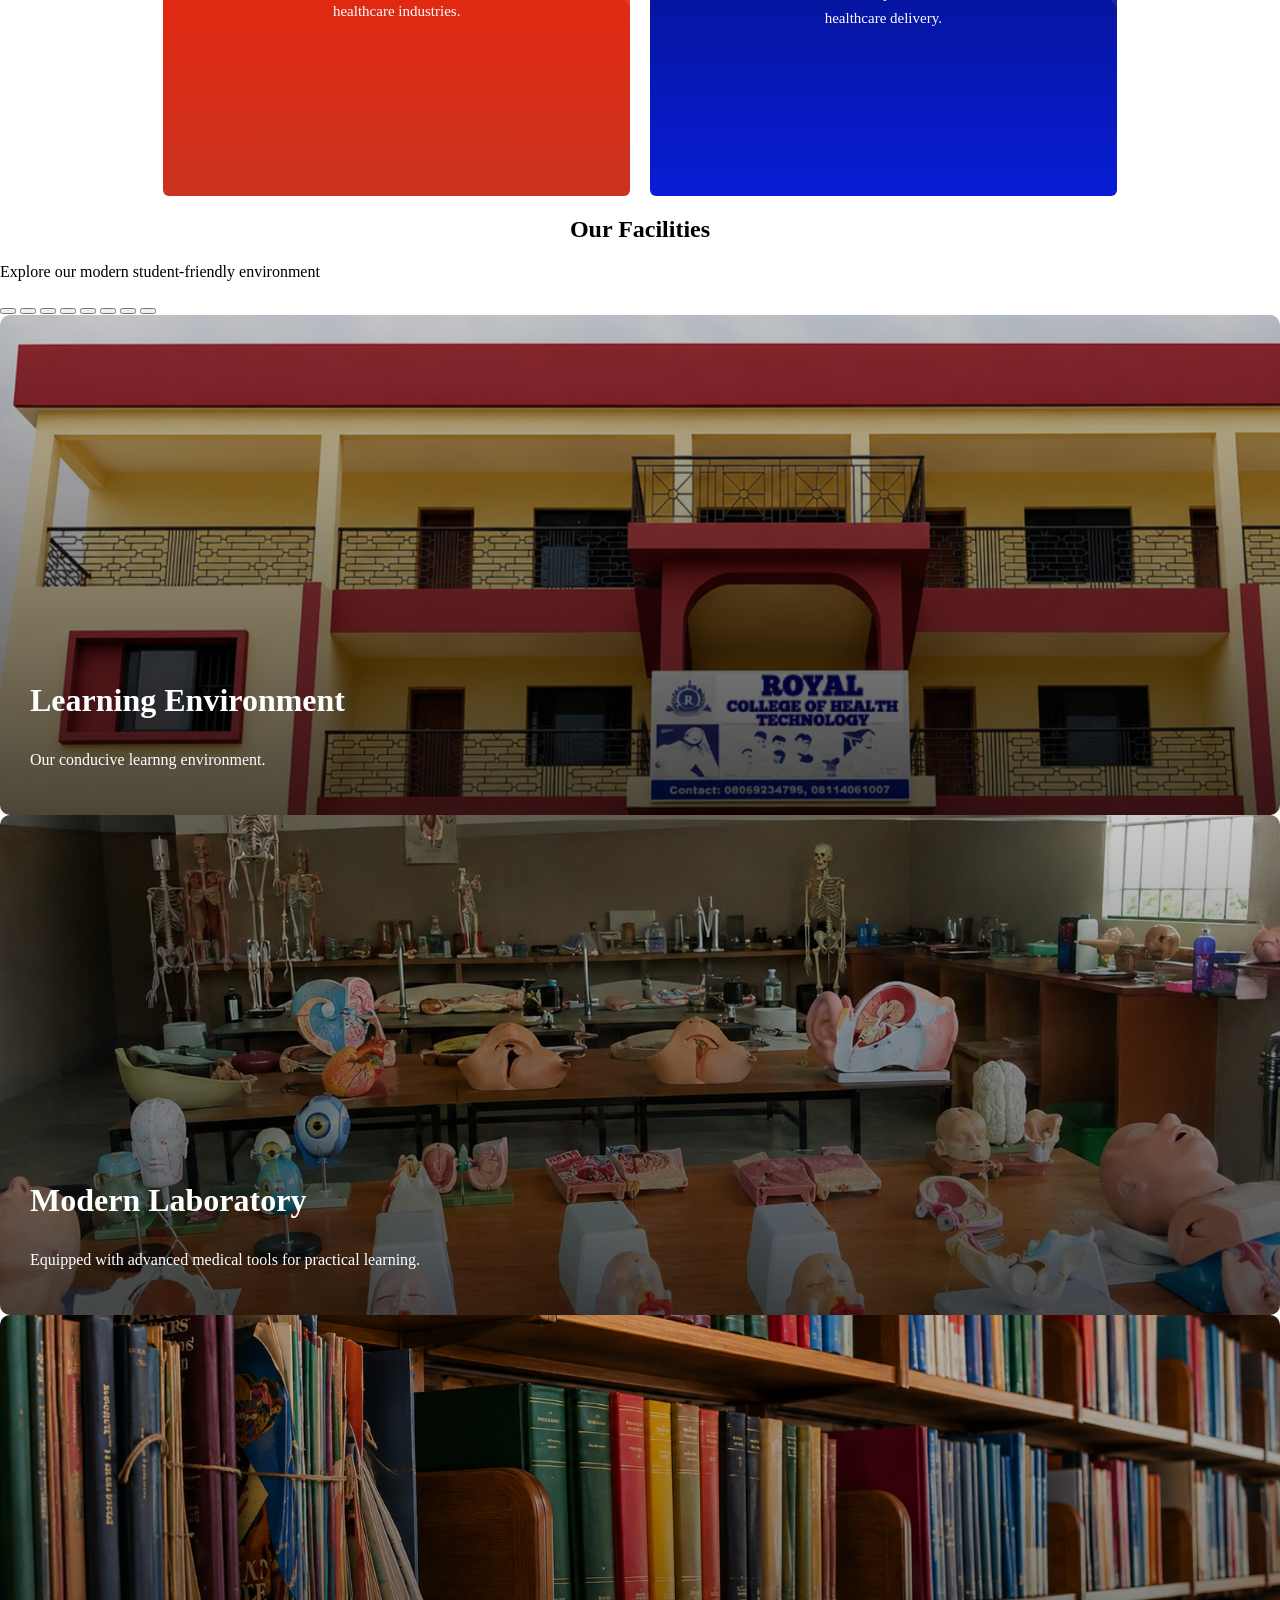
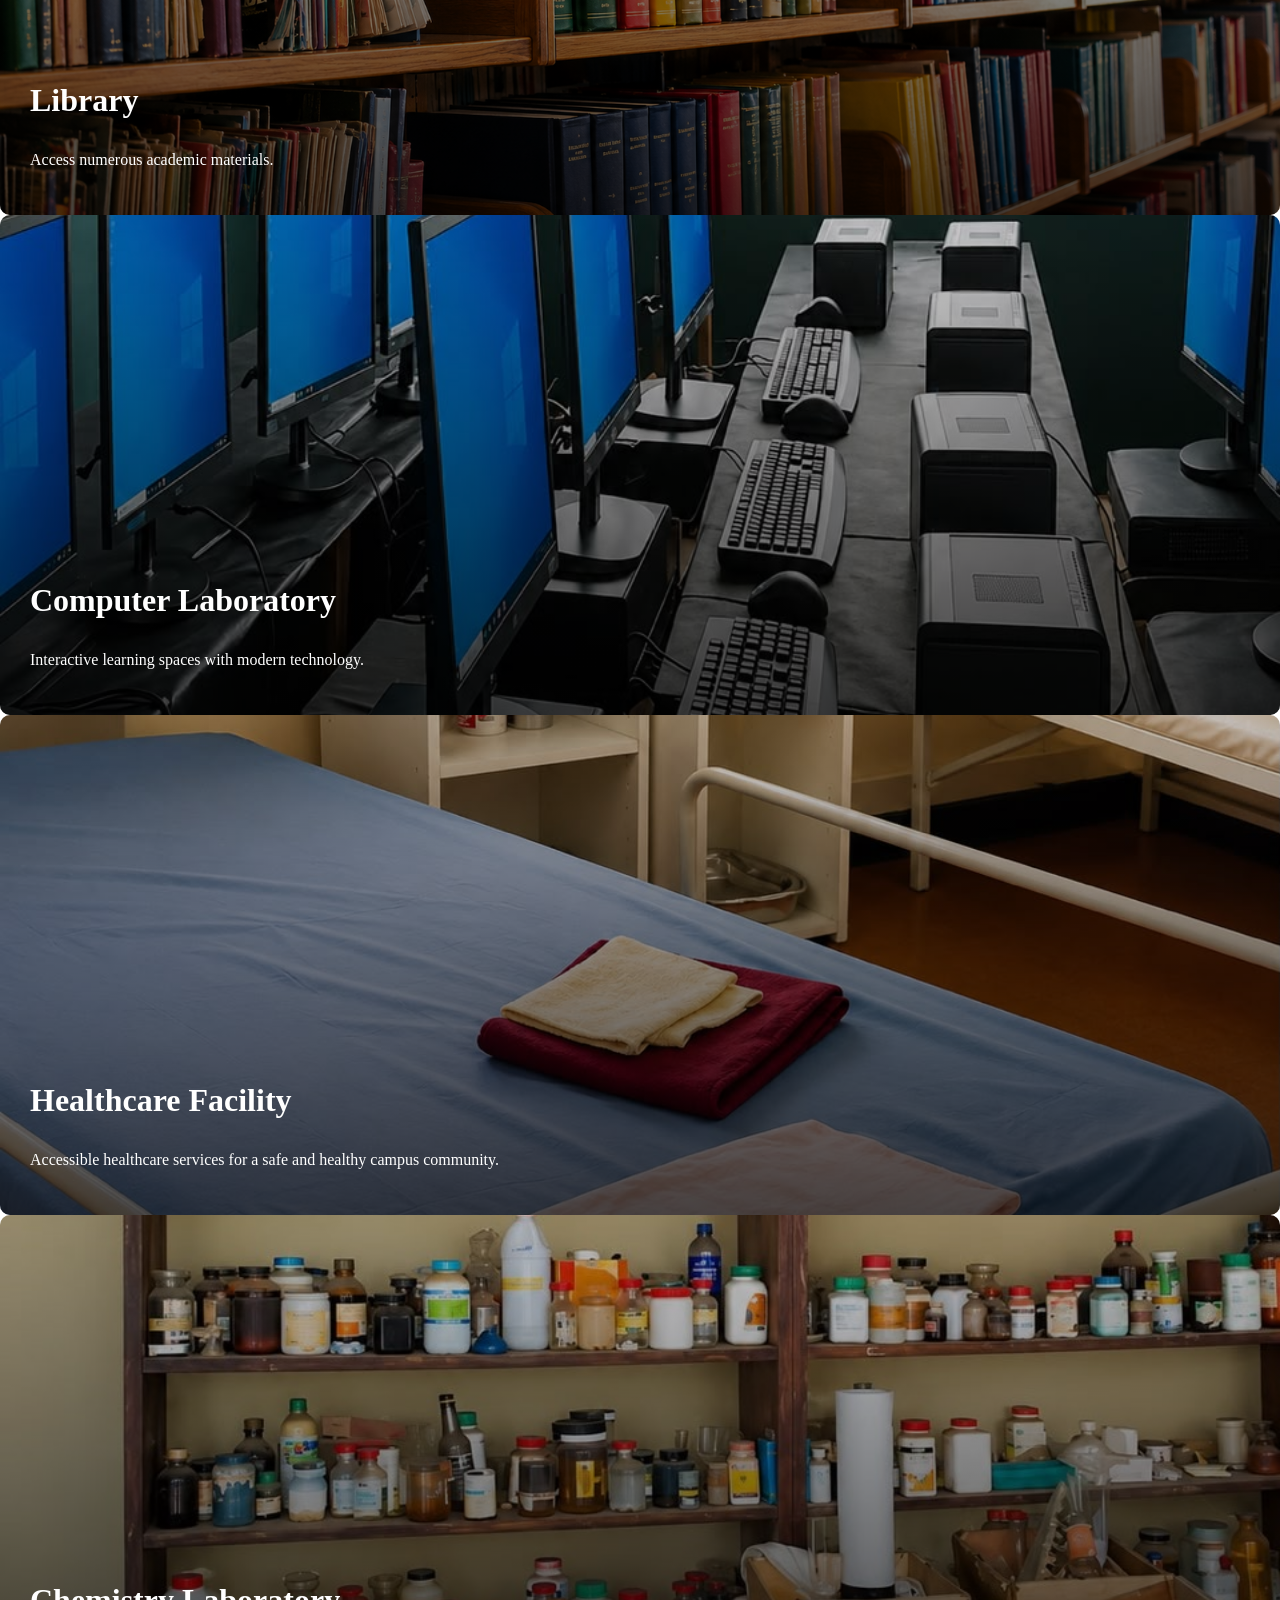
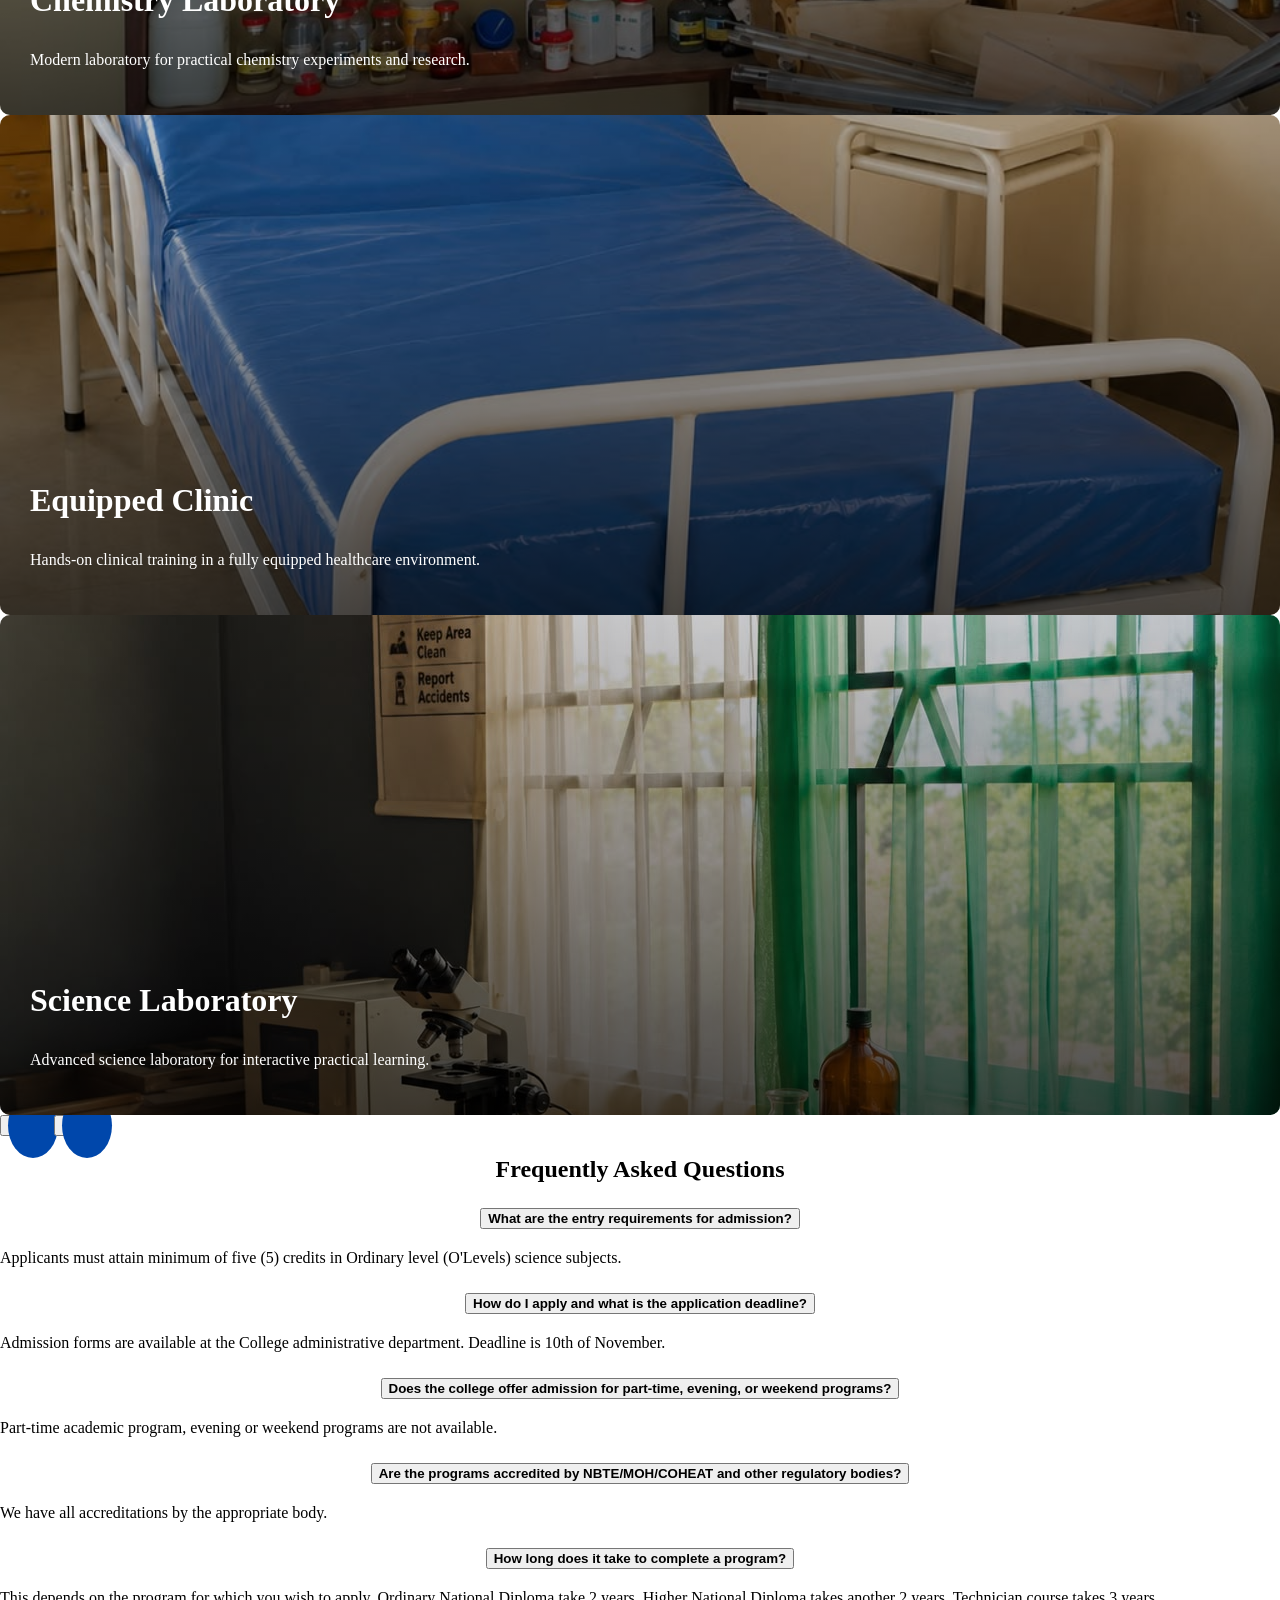
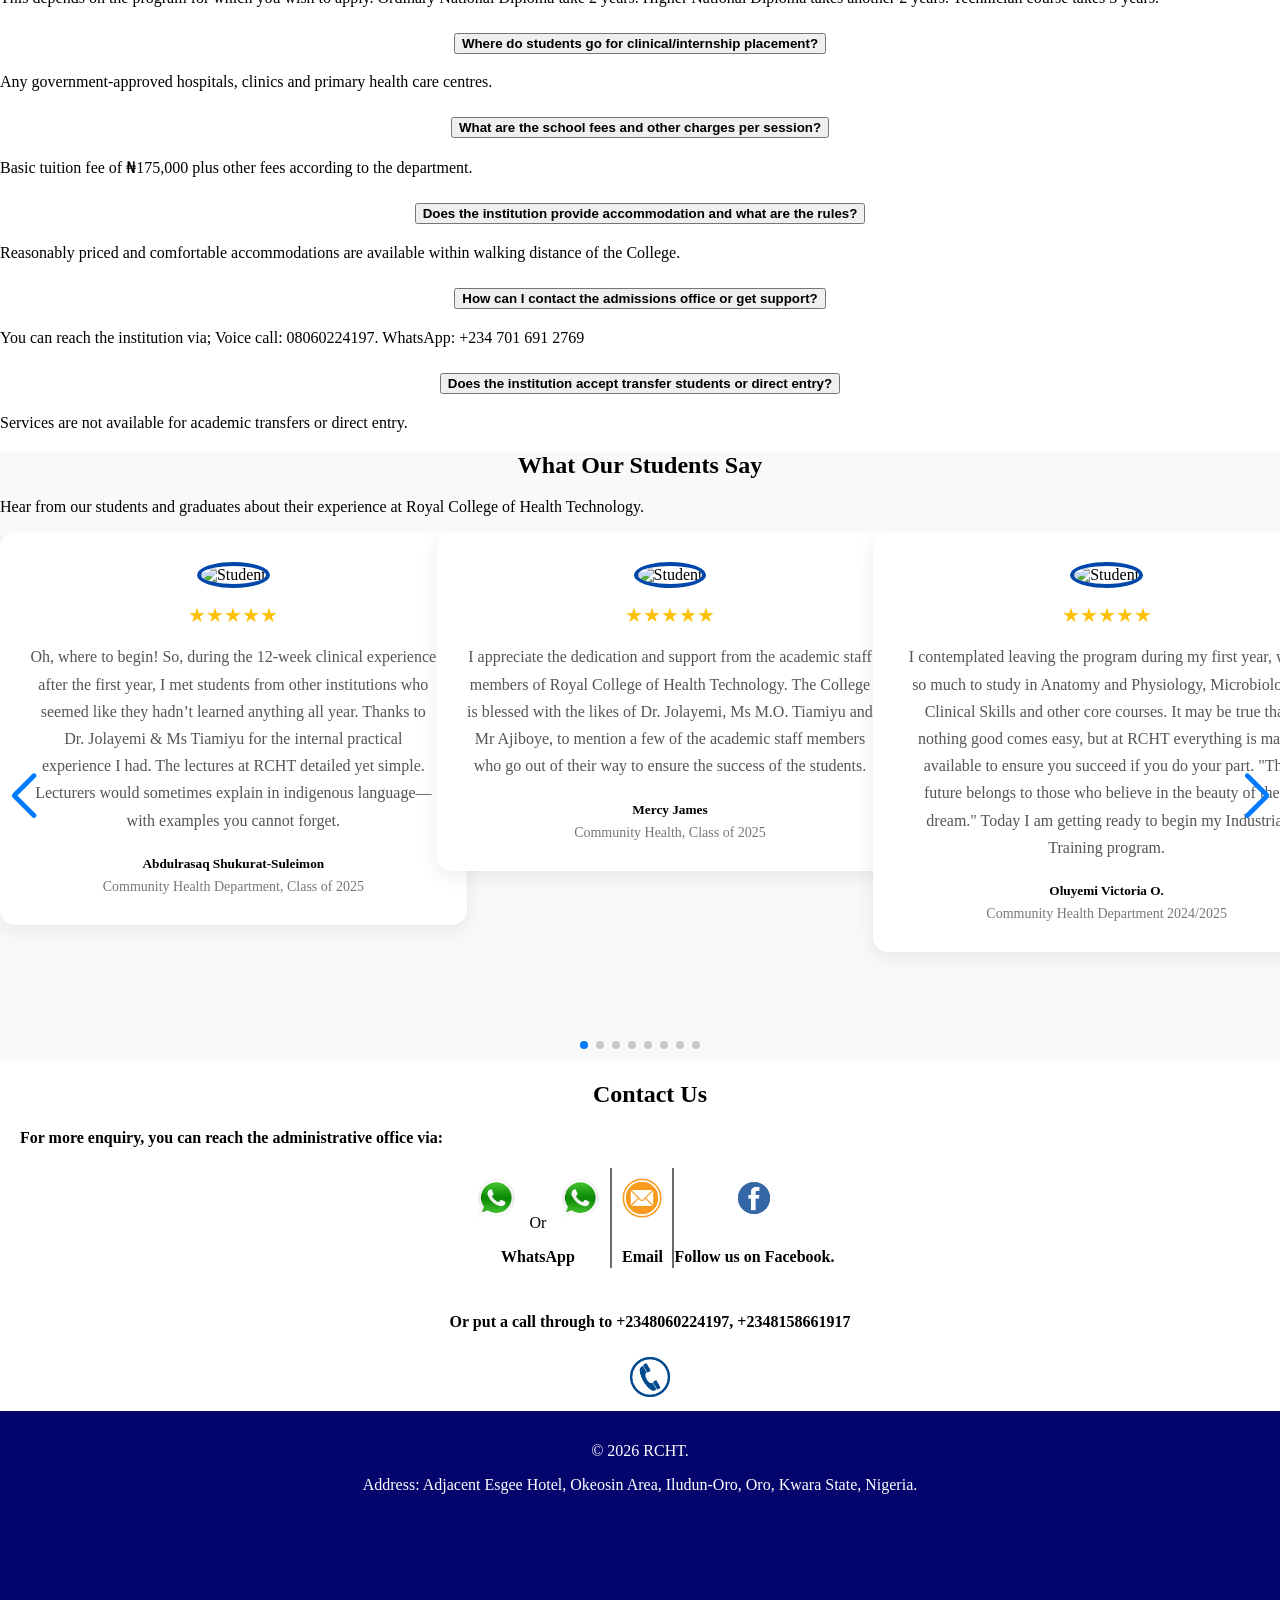
==== commit ba42242c: "Add files via upload" ====
--- a/index.html
+++ b/index.html
@@ -10,7 +10,7 @@
       content="Royal College, Royal College Oro, Health Technology, College of Health tech, Iludun, Iludun-Oro, Oro, Oro Kwara State"
       />
     <link rel="stylesheet" href="style.css">
-    <link href="bootstrap.css" rel="stylesheet">
+    <link href="bootstrap/css/bootstrap.css" rel="stylesheet">
     <link rel="stylesheet" href="https://cdn.jsdelivr.net/npm/swiper@11/swiper-bundle.min.css">
 </head>
 <body>
@@ -40,7 +40,7 @@
             <div class="container">
                 <!-- Logo -->
                 <a class="navbar-brand" href="#"><img class="navbrand" src="navbrand.png" alt="brand logo"></a>
-                <p class="brandname">ROYAL COLLEGE</p>
+                <img class="nav-extra" src="title-brand.png">
                 <!-- Hamburger Button -->
                 <button class="navbar-toggler" type="button" data-bs-toggle="collapse" data-bs-target="#navbarNav">
                     <span class="navbar-toggler-icon"></span>
@@ -613,7 +613,7 @@
         <p>Address: Adjacent Esgee Hotel, Okeosin Area, Iludun-Oro, Oro, Kwara State, Nigeria.</p>
 		<!--<p class="confd">Developed by PITC</p>-->
     </footer>
-    <script src="bootstrap.bundle.min.js"></script>
+    <script src="bootstrap/js/bootstrap.bundle.min.js"></script>
 
 <script src="script.js"></script>
 <script src="https://cdn.jsdelivr.net/npm/swiper@11/swiper-bundle.min.js"></script>
@@ -694,4 +694,4 @@
 
 });</script>
 </body>
-</html>
+</html>
--- a/style.css
+++ b/style.css
@@ -318,6 +318,24 @@
     padding:20px 0;
 
     z-index:999;
+}
+
+@media (max-width: 768px) {
+    .nav-extra{
+    width: 200px;
+    }
+}
+
+@media (max-width: 390px) {
+    .nav-extra{
+    width: 180px;
+    }
+}
+
+@media (max-width: 320px) {
+    .nav-extra{
+    width: 120px;
+    }
 }
 
 /* On Scroll */
@@ -347,7 +365,7 @@
     justify-content: center;
     align-items: center;
     text-align: center;
-    background-image: url("admin.png");
+    background-image: url("admin.PNG");
     background-position: center;
     background-size: cover;
     background-blend-mode: overlay;
@@ -963,6 +981,21 @@
     padding: 10px;
 }
 
+.form{
+    background-color: #020b64;
+    color: #ffffff;
+    border: ;
+    margin-left: 20px ;
+    border-radius: 15px;
+    height: 30px;
+    font-weight: bold;
+    transition: ;
+}
+
+.form:hover{
+    scale: 1.2;
+}
+
 iframe{
     width: 100%;
 }
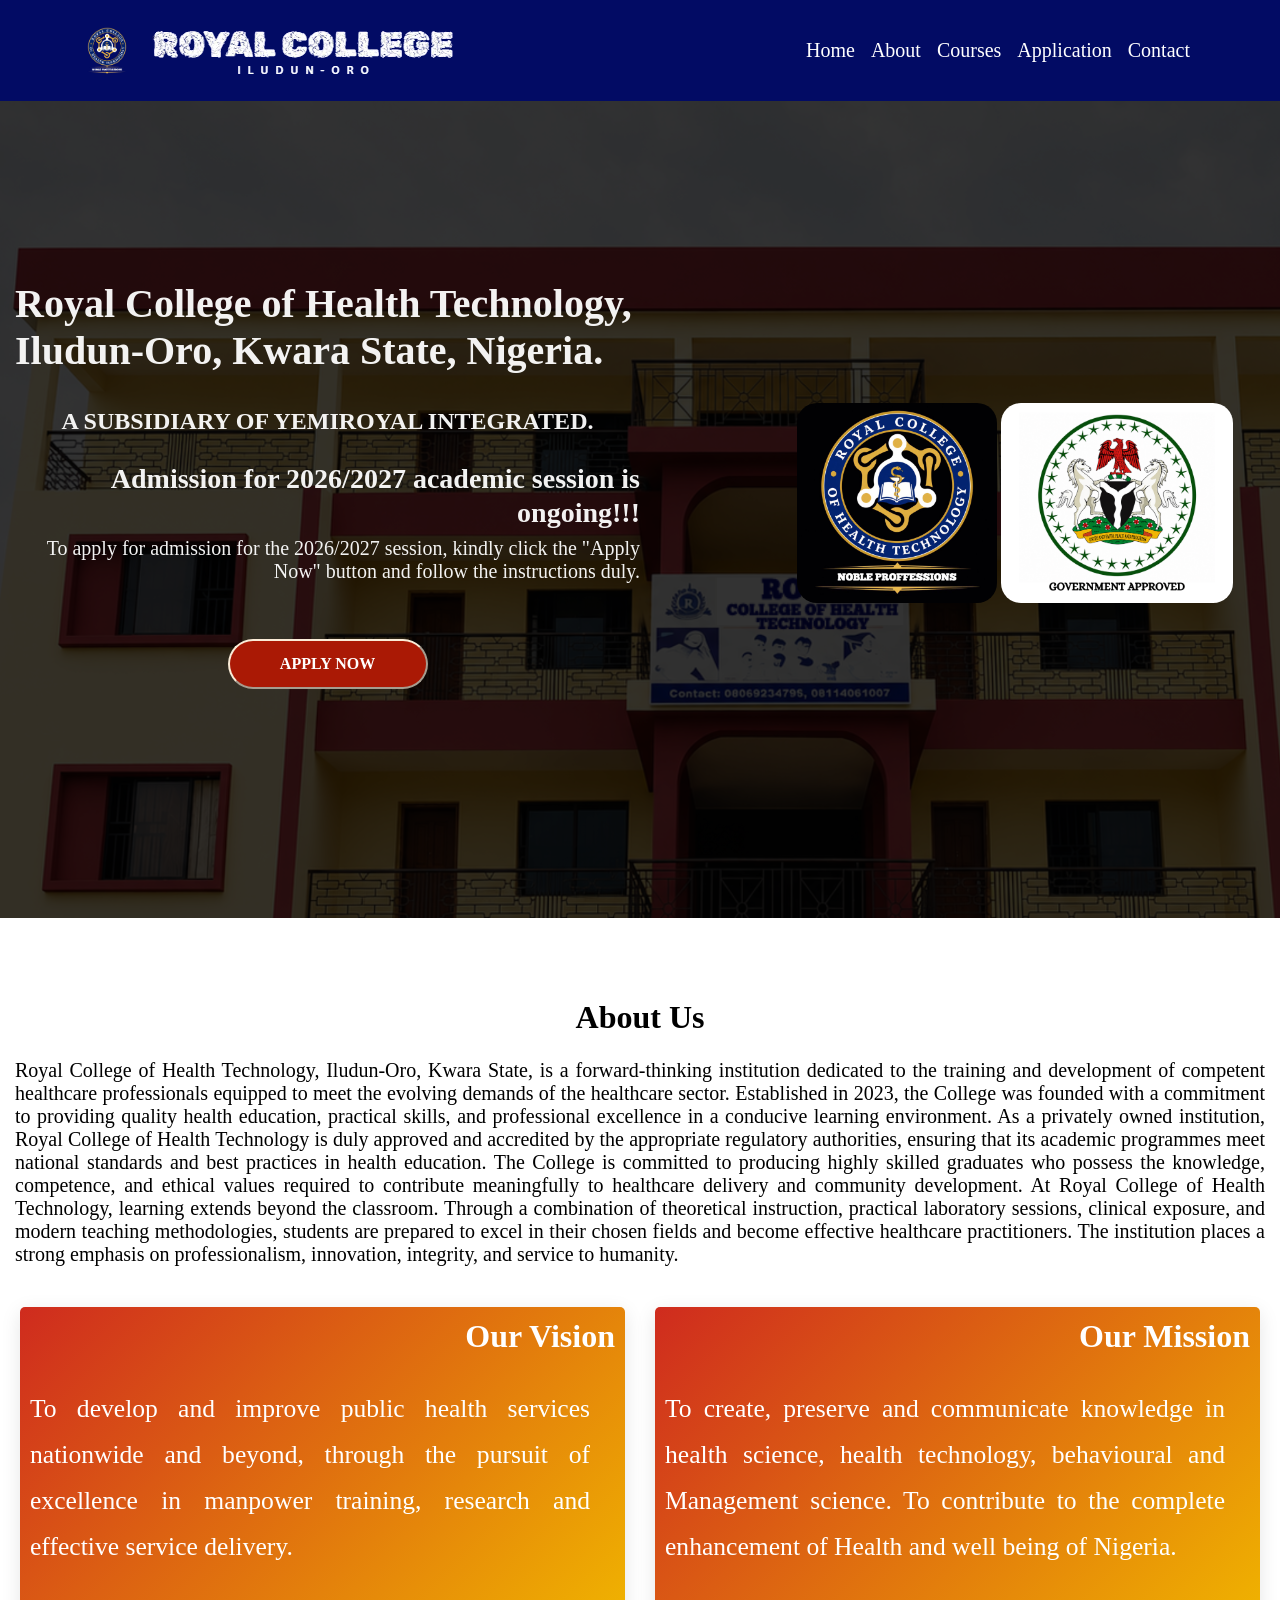
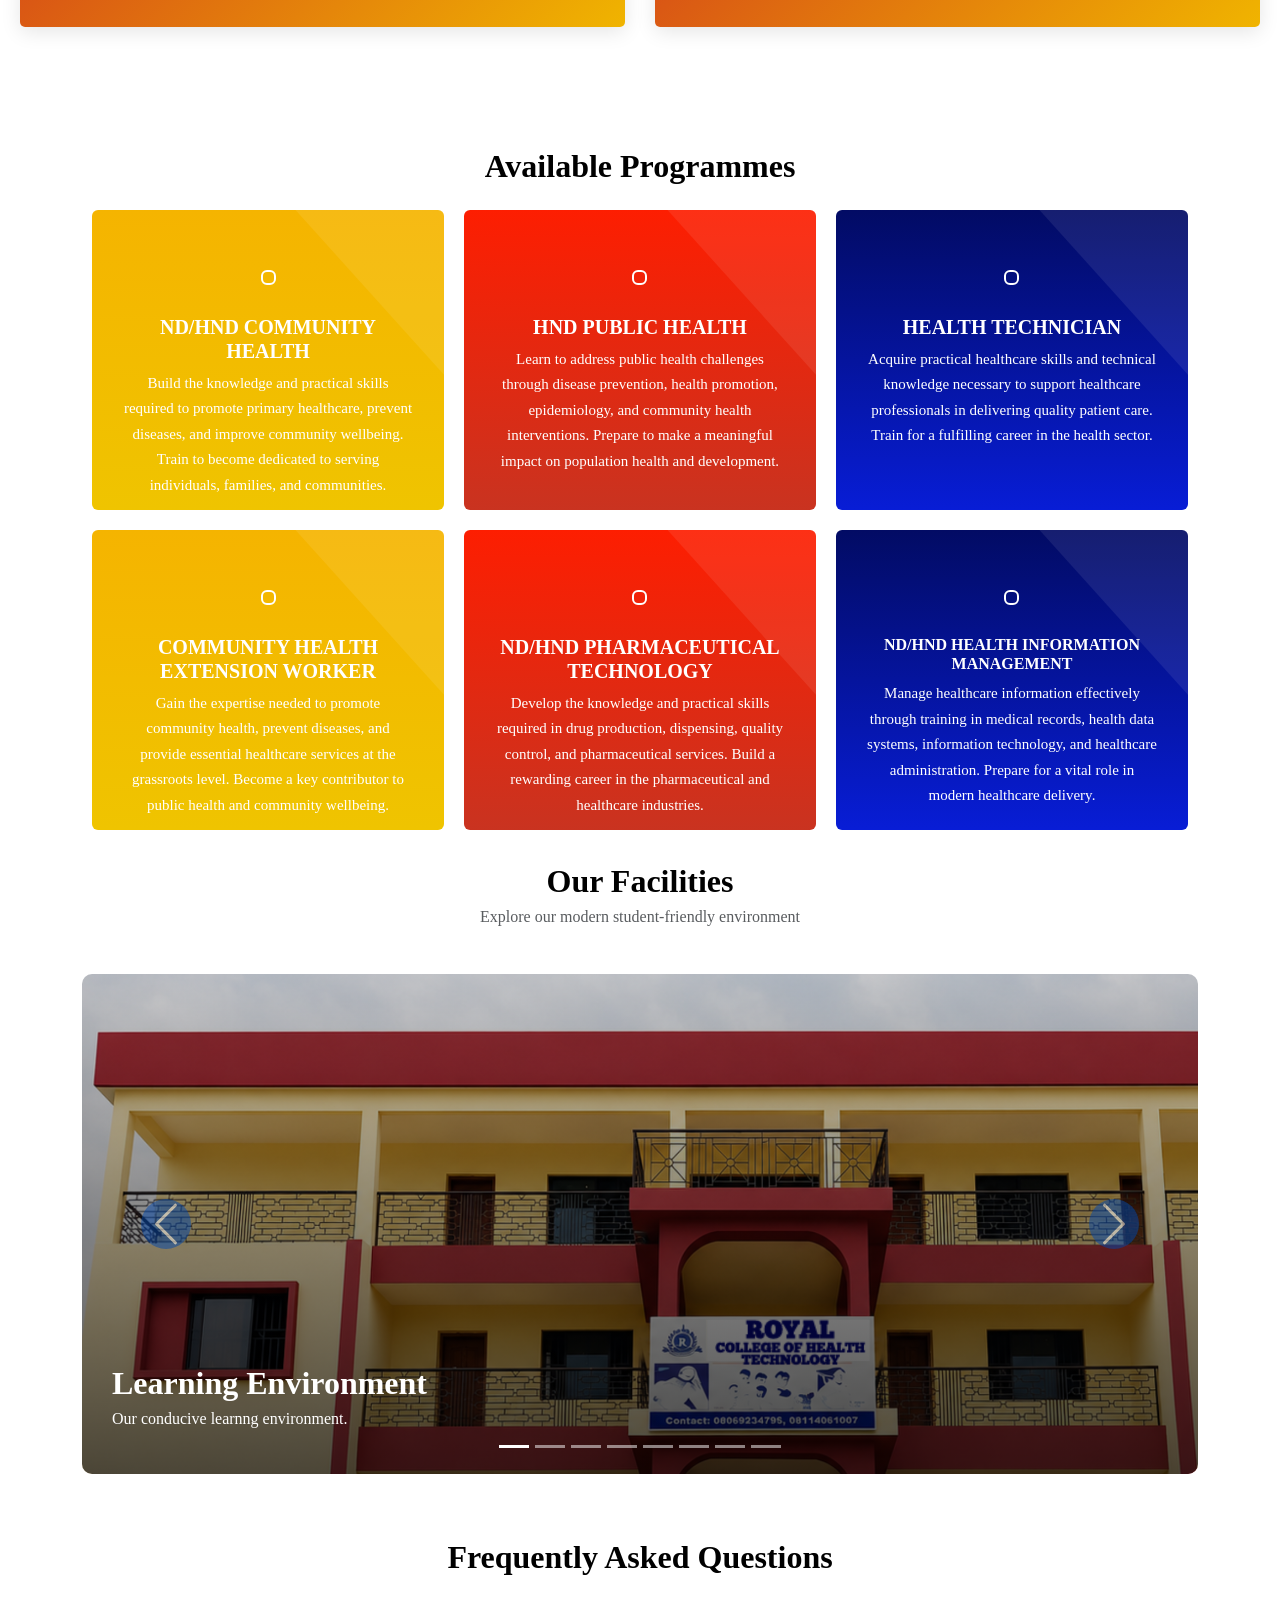
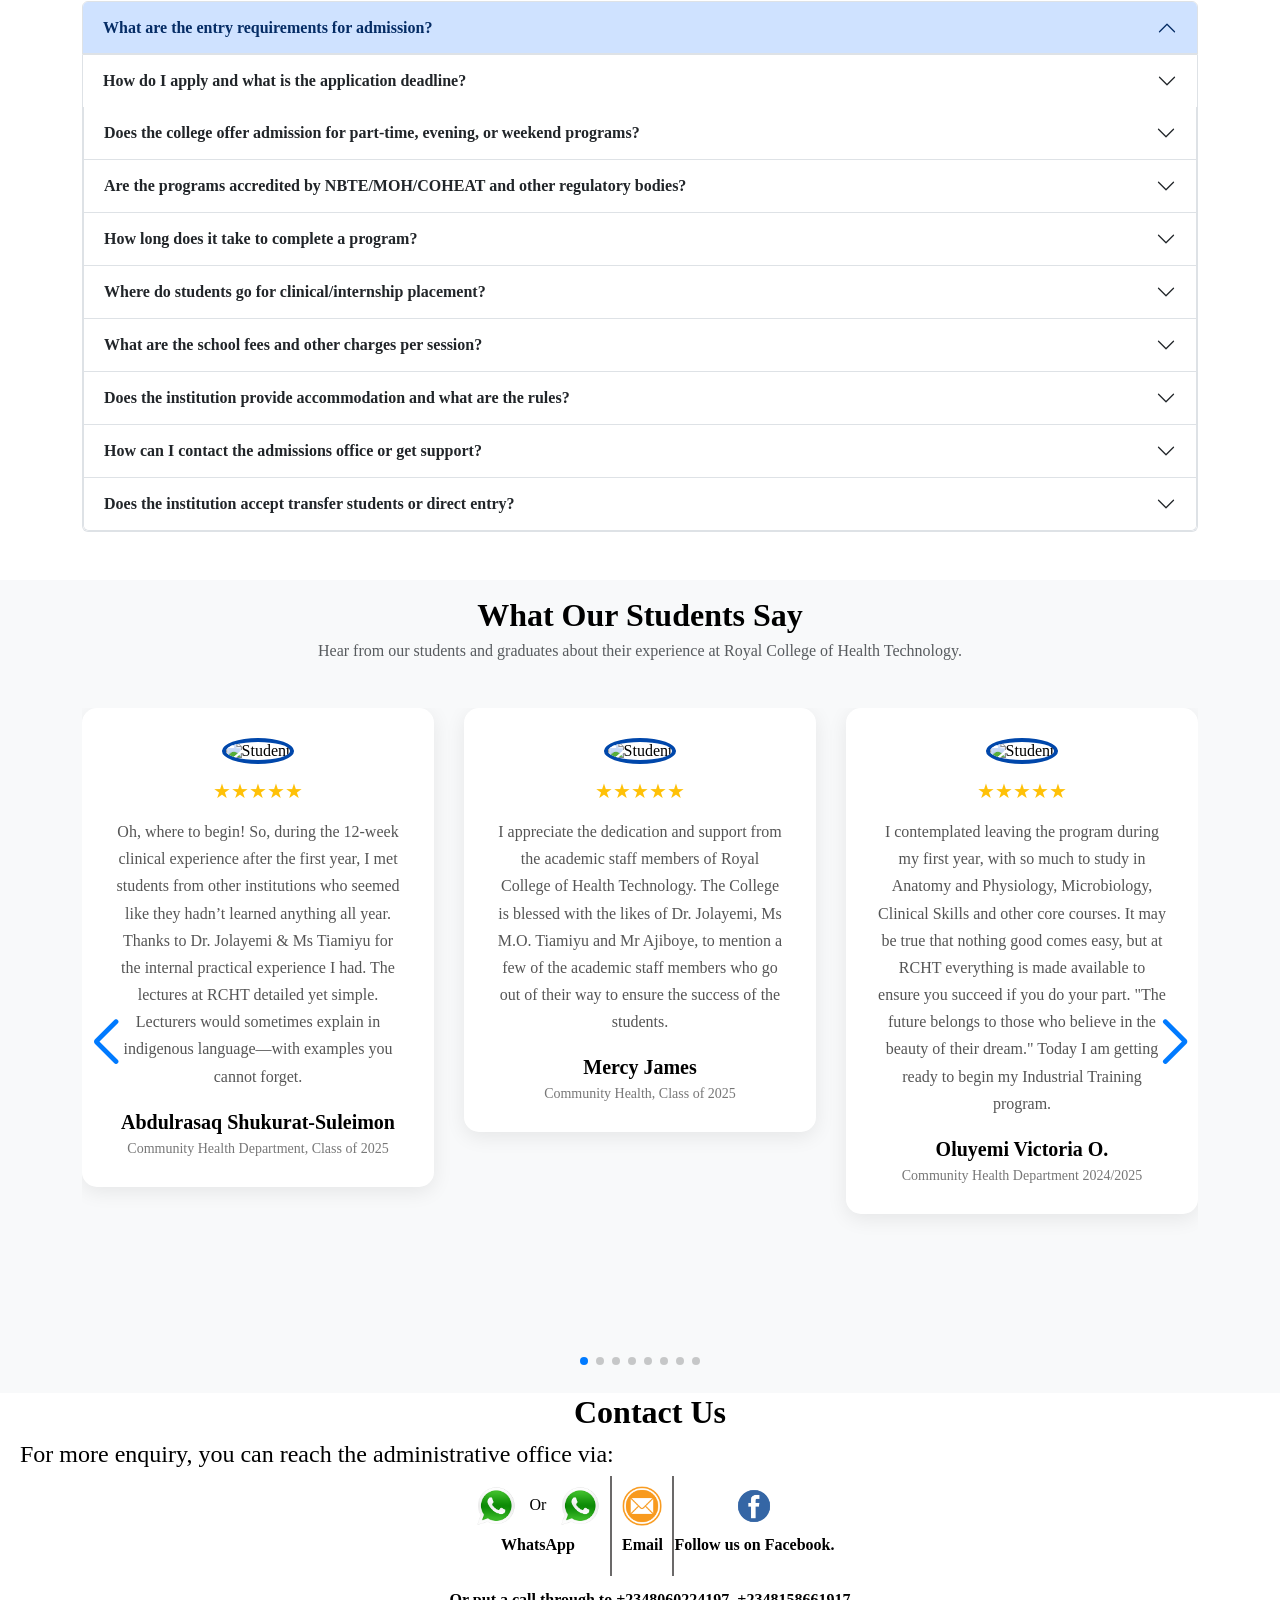
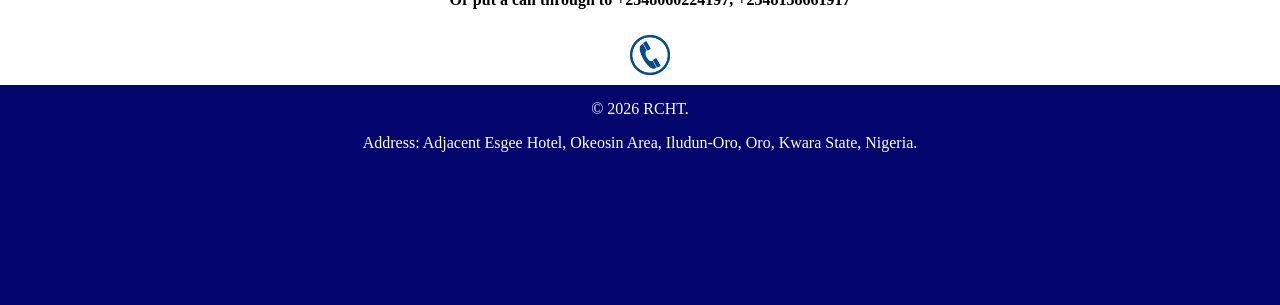
==== commit 1353ad74: "Update index.html" ====
--- a/index.html
+++ b/index.html
@@ -10,7 +10,7 @@
       content="Royal College, Royal College Oro, Health Technology, College of Health tech, Iludun, Iludun-Oro, Oro, Oro Kwara State"
       />
     <link rel="stylesheet" href="style.css">
-    <link href="bootstrap/css/bootstrap.css" rel="stylesheet">
+    <link href="bootstrap.css" rel="stylesheet">
     <link rel="stylesheet" href="https://cdn.jsdelivr.net/npm/swiper@11/swiper-bundle.min.css">
 </head>
 <body>
@@ -613,7 +613,7 @@
         <p>Address: Adjacent Esgee Hotel, Okeosin Area, Iludun-Oro, Oro, Kwara State, Nigeria.</p>
 		<!--<p class="confd">Developed by PITC</p>-->
     </footer>
-    <script src="bootstrap/js/bootstrap.bundle.min.js"></script>
+    <script src="bootstrap.bundle.min.js"></script>
 
 <script src="script.js"></script>
 <script src="https://cdn.jsdelivr.net/npm/swiper@11/swiper-bundle.min.js"></script>
@@ -694,4 +694,4 @@
 
 });</script>
 </body>
-</html>+</html>
